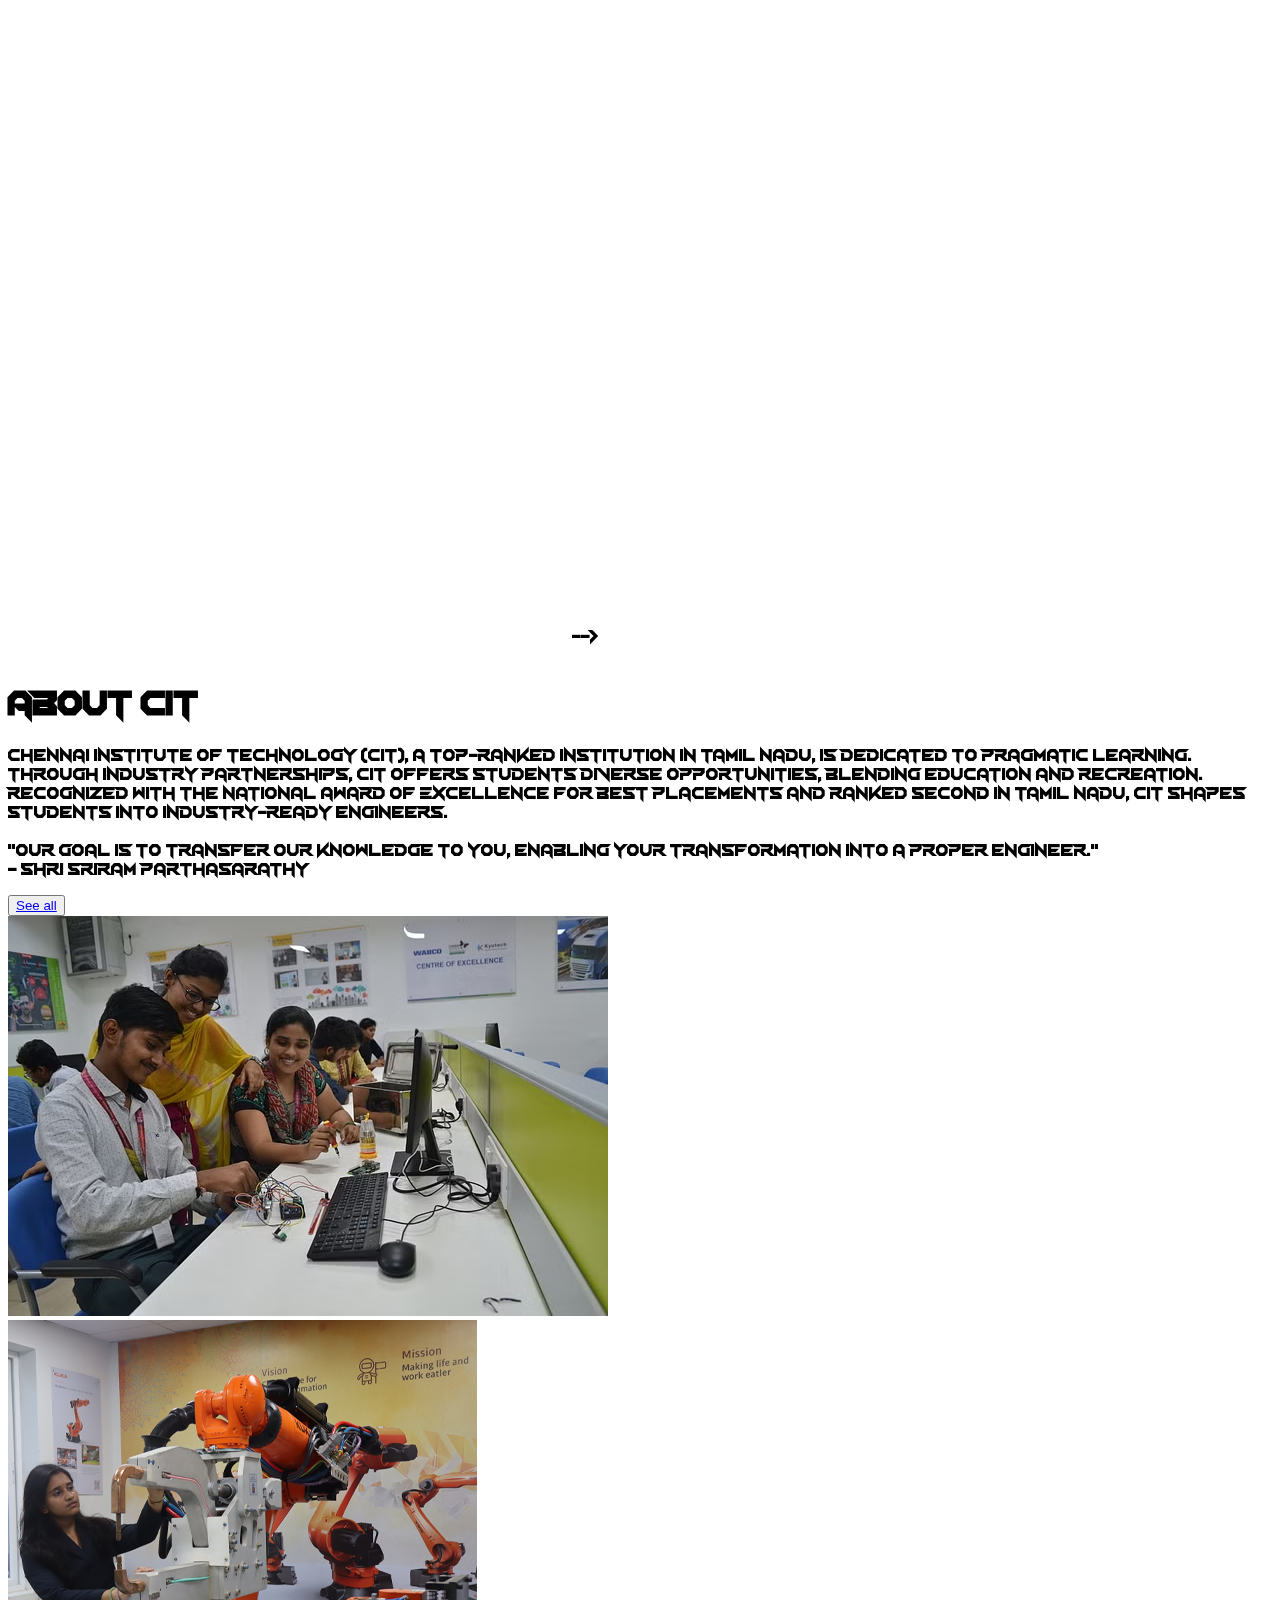
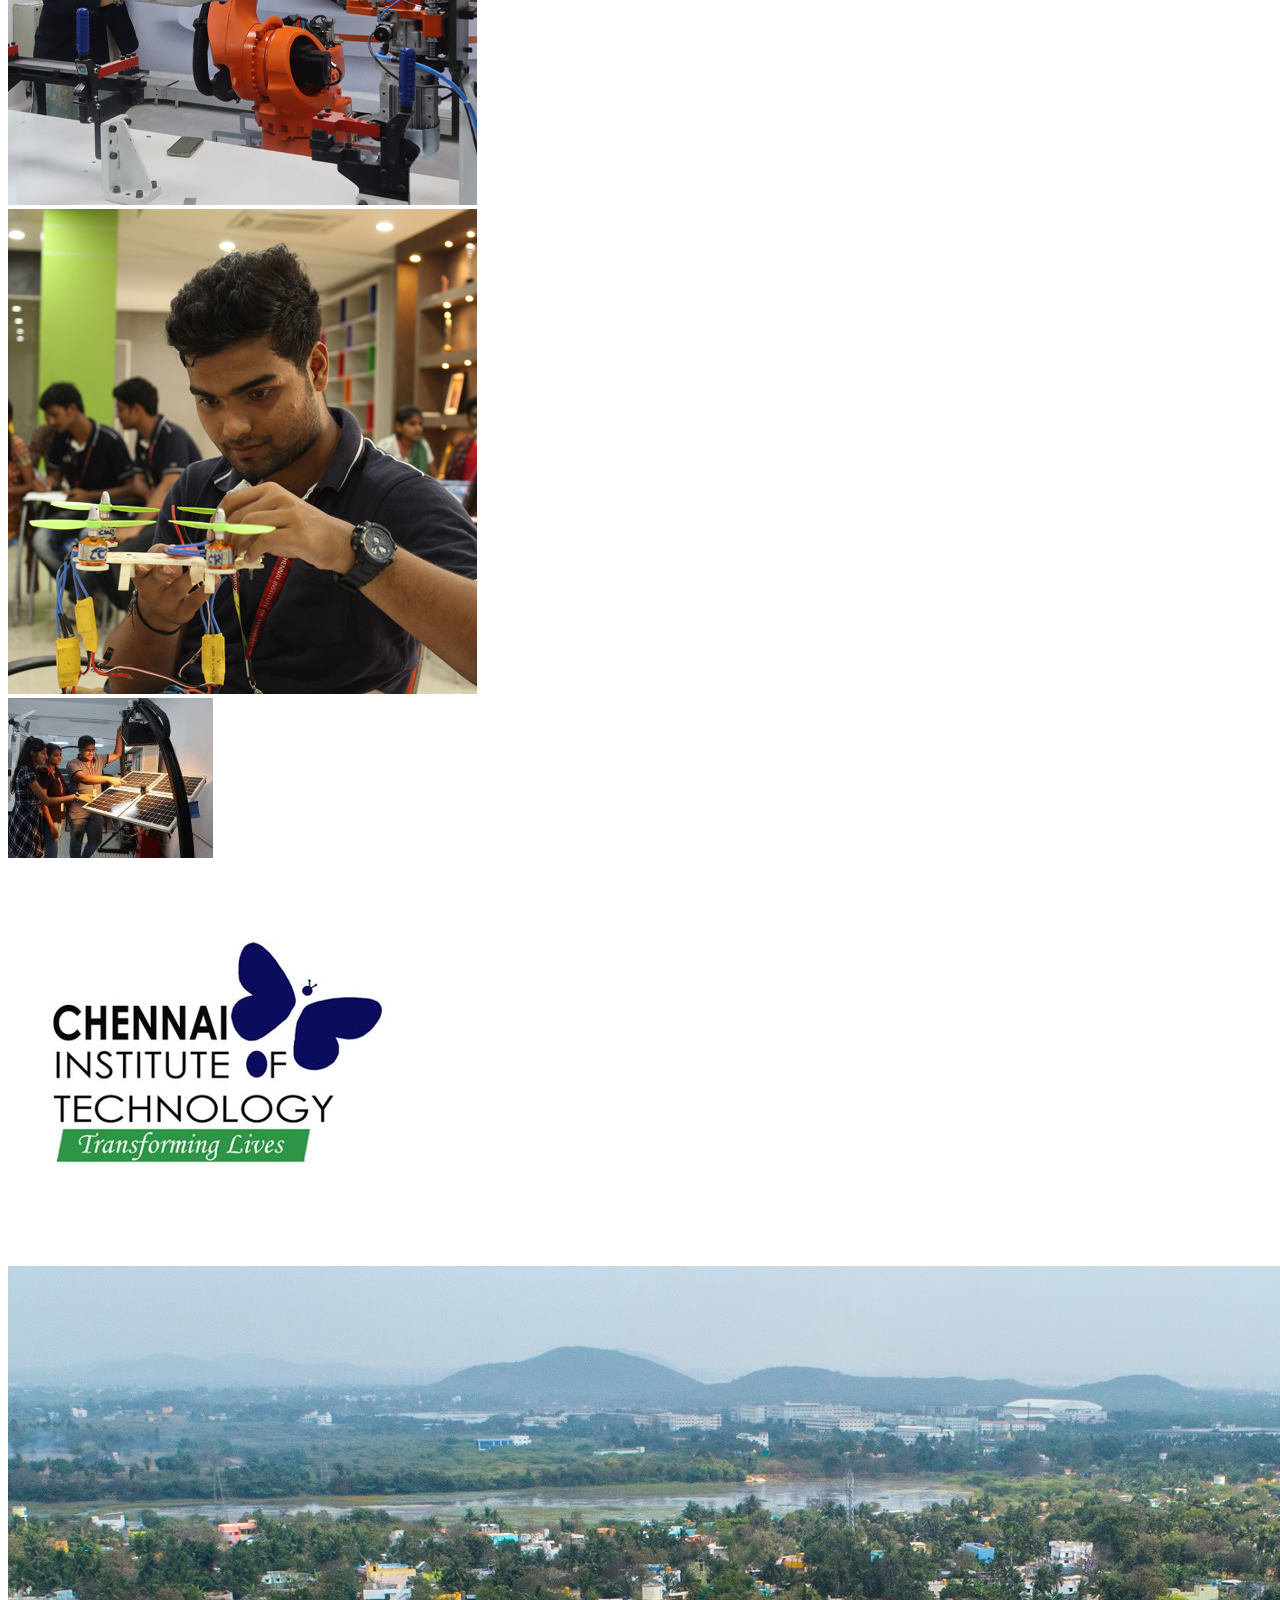
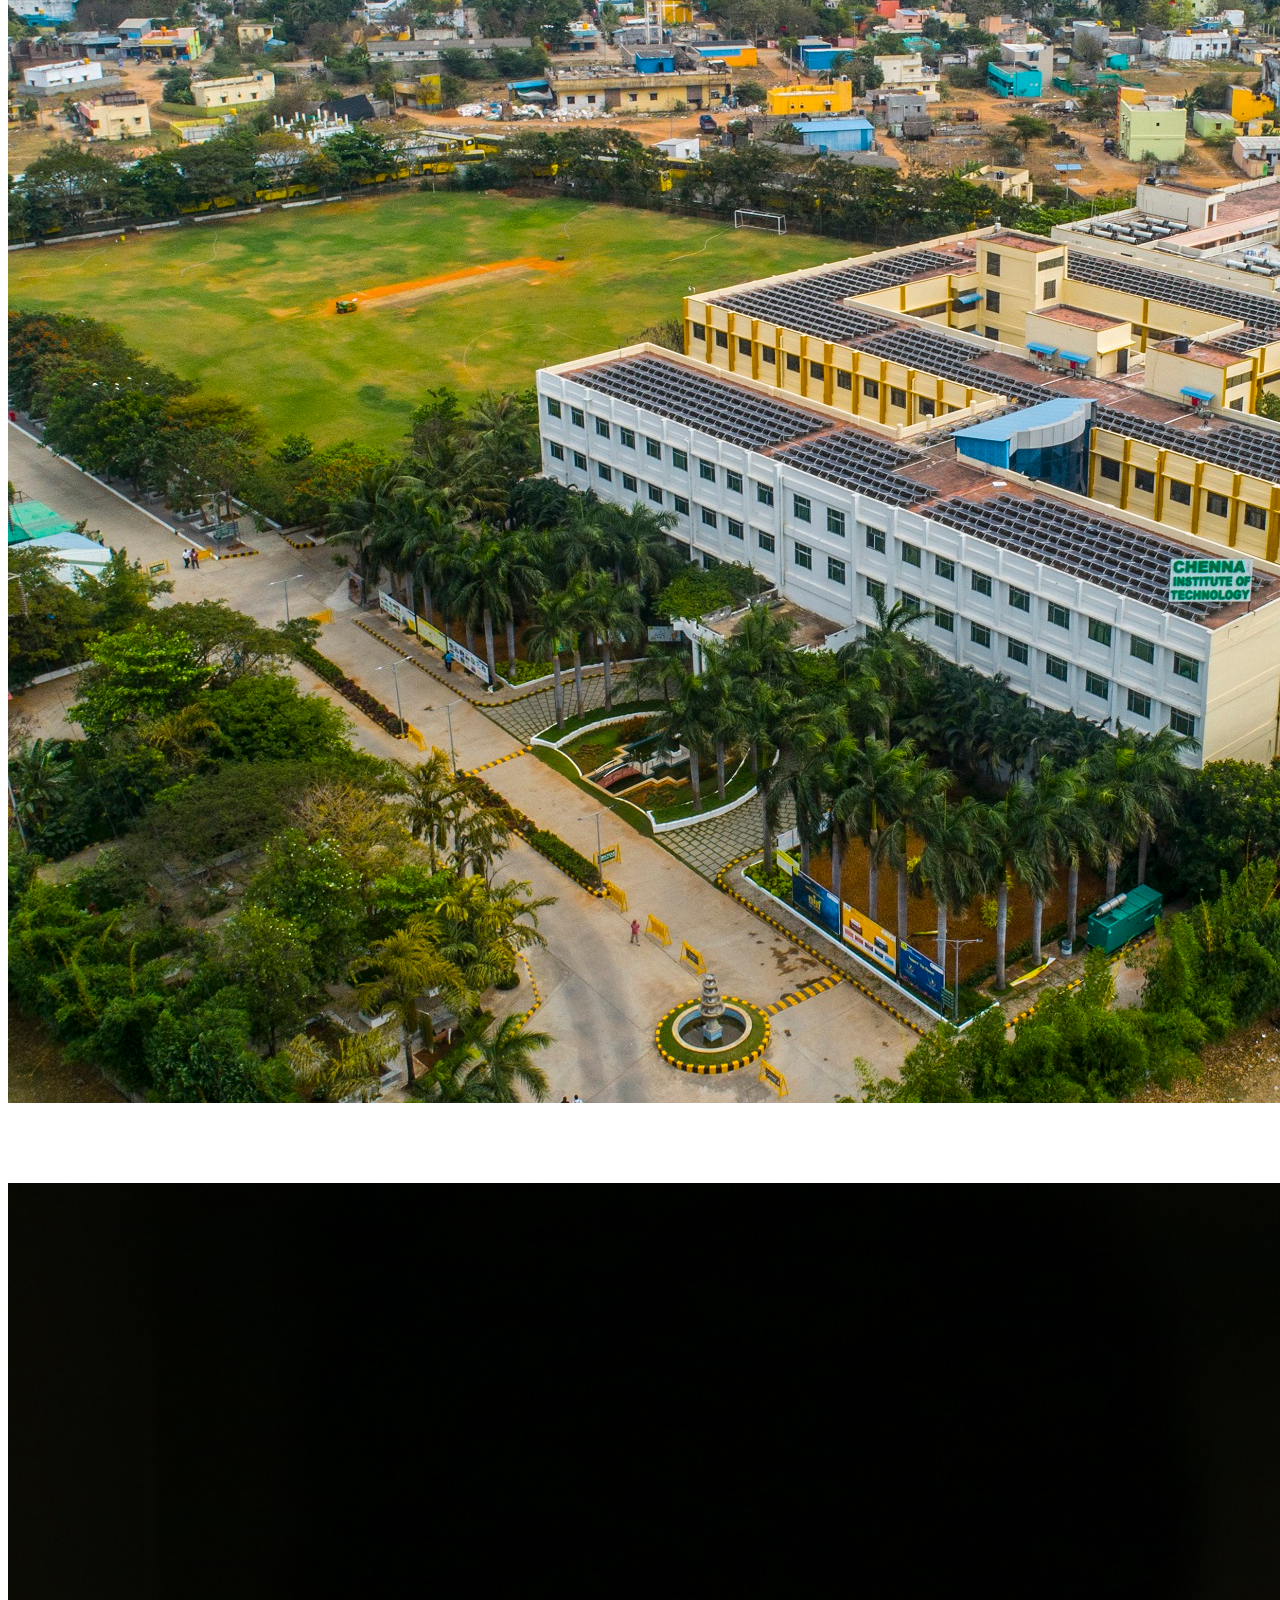
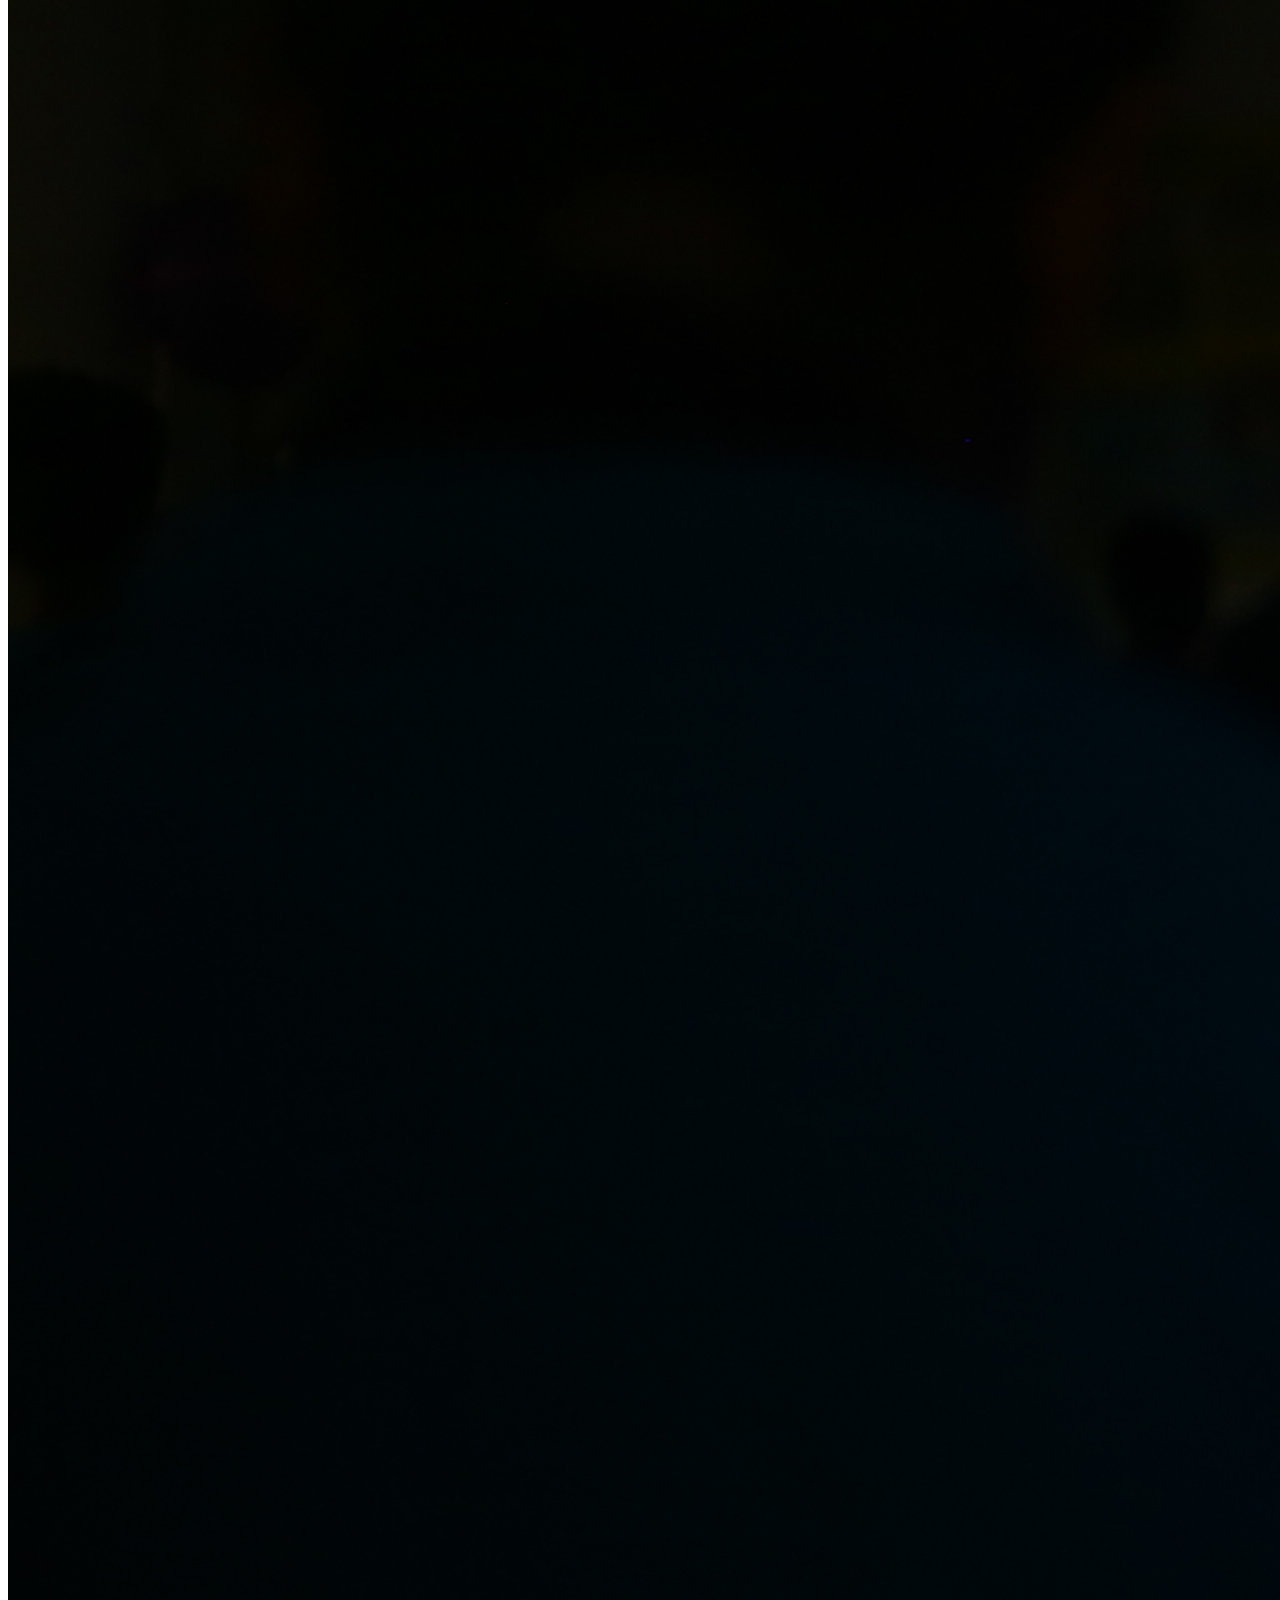
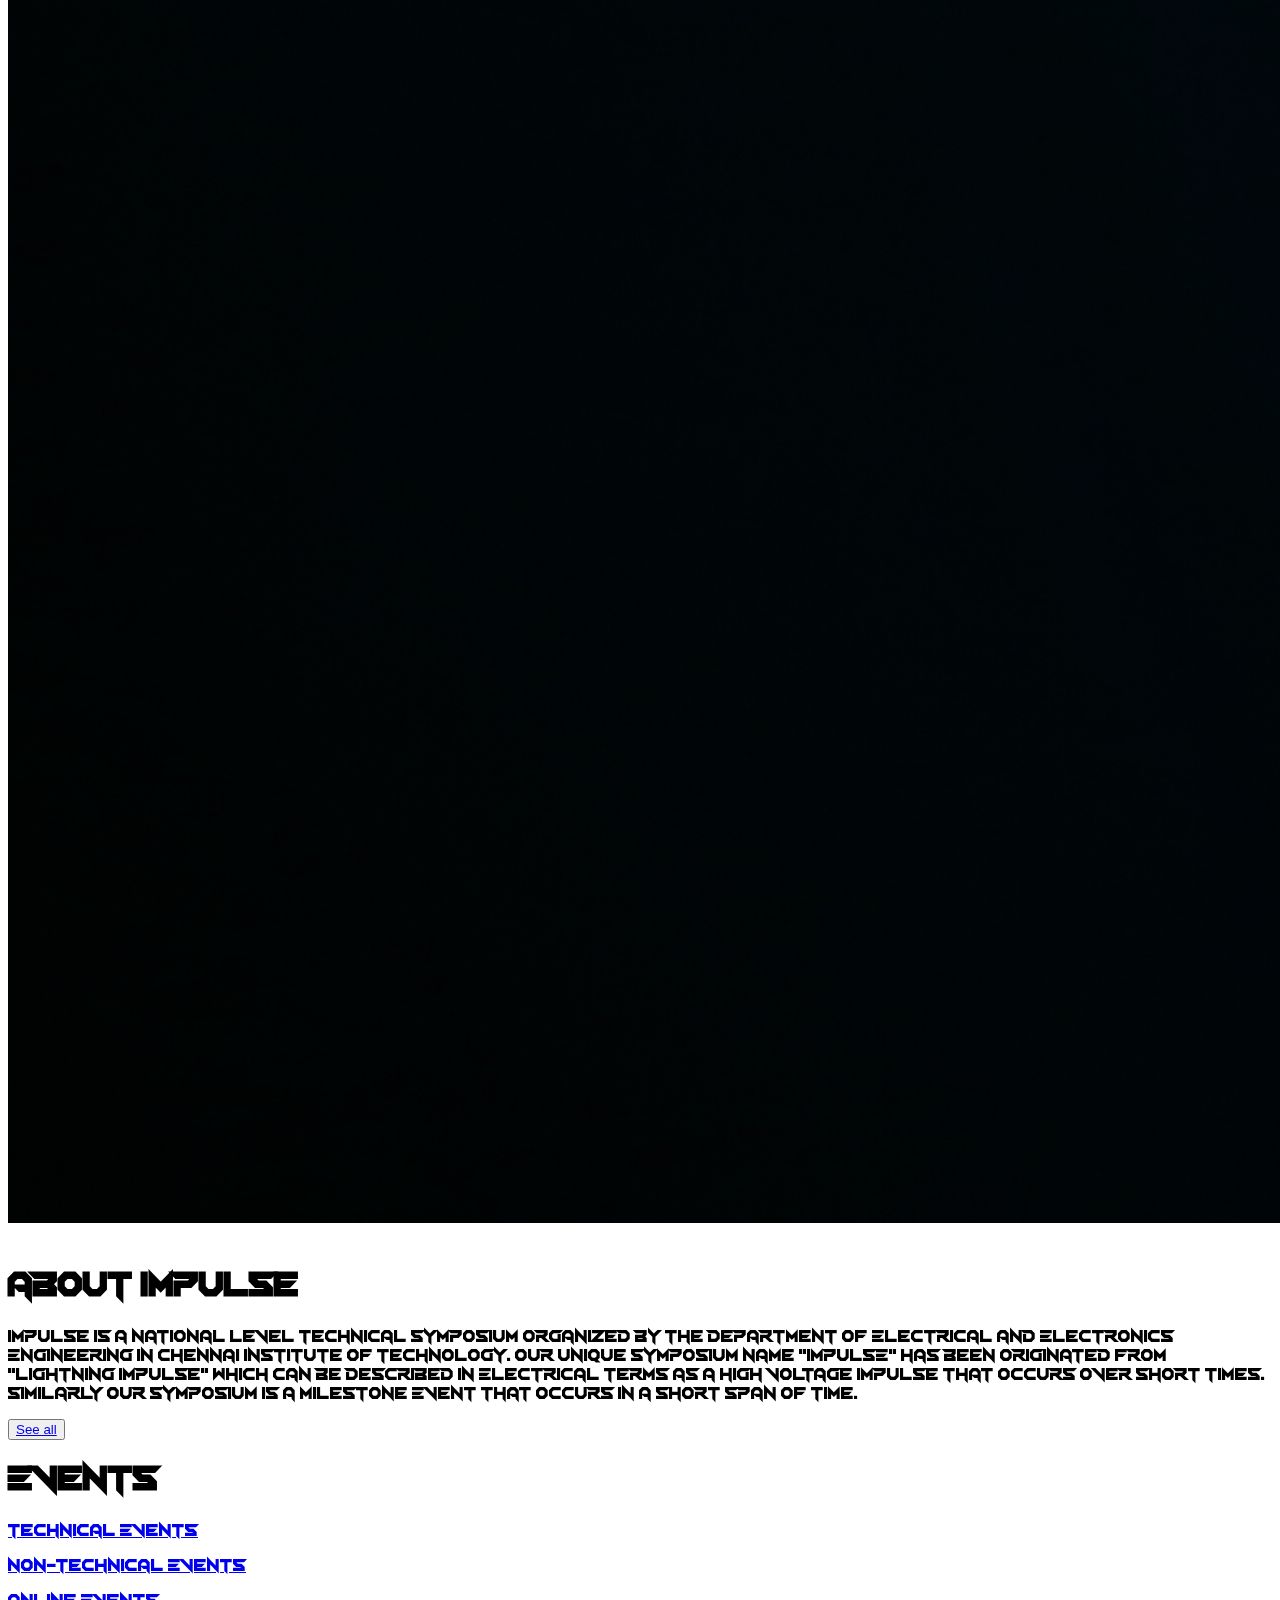
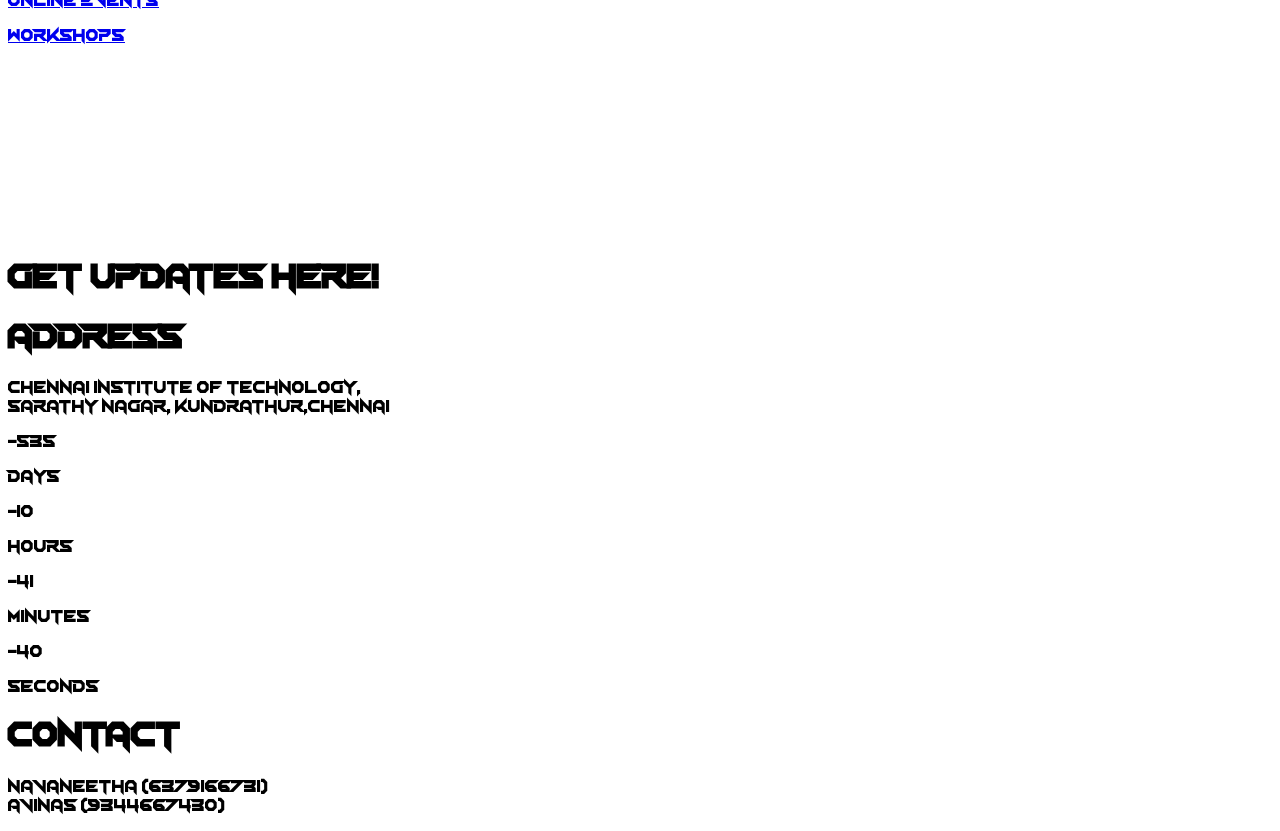
==== index.html @ bd970ba7 "first commit" ====
<!DOCTYPE html>
<html lang="en">
  <head>
    <meta charset="UTF-8" />
    <meta name="viewport" content="width=device-width, initial-scale=1.0" />
    <link rel="stylesheet" href="https://cdnjs.cloudflare.com/ajax/libs/remixicon/4.2.0/remixicon.css" integrity="sha512-OQDNdI5rpnZ0BRhhJc+btbbtnxaj+LdQFeh0V9/igiEPDiWE2fG+ZsXl0JEH+bjXKPJ3zcXqNyP4/F/NegVdZg==" crossorigin="anonymous" referrerpolicy="no-referrer" />
    <script src="https://cdn.tailwindcss.com"></script>
    <link rel="stylesheet" href="style.css" />
    <link rel="icon" type="image/x-icon" href="./assets/images/20210421_162847 (Traced).png">
    <title>Impulse 2k25</title>
    <script src="https://unpkg.com/scrollreveal@4.0.0/dist/scrollreveal.min.js"></script>
    <script>
      ScrollReveal({ reset: true });
  </script>

    
  </head>
  <body>

    <!-- preloader -->
    <div class="preloader bg-[url('./assets/images/3dgifmaker79181.gif')] h-[100vh] w-[100%] bg-black bg-no-repeat bg-center  fixed z-50" id="preloader"></div>
    <iframe class="hidden" width="560" height="315" src="https://www.youtube.com/embed/yJg-Y5byMMw?si=-k-E0_VPLsyICEgV" title="YouTube video player" frameborder="0" allow="accelerometer; autoplay; clipboard-write; encrypted-media; gyroscope; picture-in-picture; web-share" referrerpolicy="strict-origin-when-cross-origin" allowfullscreen></iframe>
    <iframe class="hidden" width="560" height="315" src="https://www.youtube.com/embed/yJg-Y5byMMw?si=-k-E0_VPLsyICEgV" title="YouTube video player" frameborder="0" allow="accelerometer; autoplay; clipboard-write; encrypted-media; gyroscope; picture-in-picture; web-share" referrerpolicy="strict-origin-when-cross-origin" allowfullscreen></iframe>
    <iframe class="hidden" width="560" height="315" src="https://www.youtube.com/embed/yJg-Y5byMMw?si=-k-E0_VPLsyICEgV" title="YouTube video player" frameborder="0" allow="accelerometer; autoplay; clipboard-write; encrypted-media; gyroscope; picture-in-picture; web-share" referrerpolicy="strict-origin-when-cross-origin" allowfullscreen></iframe> -->
   <!-- header
   <header class="w-[100vw] fixed top-0 z-20 bg-transparent backdrop-blur-sm  h-[60px] md:h-[75px] " id="header" >
    <div class="2xl:container">
        <div class="w-[90%] mx-auto h-[60px] grid grid-cols-1 lg:grid-cols-2">
            <div class="flex items-center justify-between ">
               <div class="flex items-center justify-between">
                <img src="./assets/images/Impulsenew.png" alt="" class="h-8 md:h-16">
               </div>

                <div class="lg:hidden">
                    <div class="text-white">
                        <i class="ri-menu-line text-[2em]" id="ham"></i>
                        <i class="ri-close-large-line hidden" id="cross"></i>
                    </div>
                </div>
            </div>




           


             <div class="lg:block hidden py-7">
                <nav class=" flex justify-end items-center lg:items-center lg:justify-end gap-6">
                   
                     <ul class="flex justify-between space-x-14 text-white ">
                        <li class="hover:border-2 border-white rounded-full p-2 -mt-2 py-1"><a href="./index.html">Home</a></li>
                        <li class="hover:border-2 border-white rounded-full p-2 -mt-2 py-1"><a href="./about.html">About</a></li>
                        <li class="hover:border-2 border-white rounded-full p-2 -mt-2 py-1"><a href="./events.html">Events</a></li>
                        <li class="hover:border-2 border-white rounded-full p-2 -mt-2 py-1"><a href="https://linktr.ee/Impulse_OG">Register</a></li>
                     </ul>
                    
                     
                  </nav>
             </div>
             
            
        </div>
    </div>

</header>

<section class="lg:hidden fixed right-0 top-12 w-[100vw] h-[100vh] hidden backdrop-blur-sm bg-opacity-30 bg-black z-50" id="content">
    <nav class="flex justify-start items-center">
        <div class="flex items-start justify-center">
         <ul class=" text-white h-[40vh] w-[100vw] flex flex-col gap-y-8 items-center pt-8">
            <li><a href="./index.html" id="home1">Home</a></li>
            <li><a href="./about.html" id="about1">About</a></li>
            <li><a href="./events.html" id="events1">Events</a></li>
            <li class="border-2 border-white rounded-full p-2 -mt-2 py-1" id="register1"><a href="">Register</a></li>
         </ul>
        </div>
         
      </nav>
</section>
    
    <!-- Hero Section -->
    <section class="">
      <img src="./assets/images/flow (1).gif" alt="" class="h-screen w-[100vw] hidden md:block" />
      <img src="./assets/images/flow (1) mobile.gif" alt="" class="h-screen md:hidden">
    </section>
    <!-- About Us Section -->
    <div class=" bg-gradient-to-b from-[#040405] from-9% to-[#270944] to-49%">
        <section class=" font-['Kameron'] aboutus ">
            <div class="2xl:container md:py-10 lg:py-32 flip-in-hor-bottom">
              <div class="w-[90%] mx-auto grid grid-cols-1 lg:grid-cols-2 gap-5 ">
                <div class="font-['Kameron'] mt-10 text-white ">
                  <h1 class="font-['Kameron'] font-bold text-3xl">About CIT</h1>
                  <p class="text-xl mt-2">
                    Chennai Institute of Technology (CIT), a top-ranked institution in
                    Tamil Nadu, is dedicated to pragmatic learning. Through industry
                    partnerships, CIT offers students diverse opportunities, blending
                    education and recreation. Recognized with the National Award of
                    Excellence for Best Placements and ranked second in Tamil Nadu,
                    CIT shapes students into industry-ready engineers. <br /> <br><span
                      class="font-semibold"
                      >"Our goal is to transfer our knowledge to you, enabling your
                      transformation into a proper engineer."</span
                    >
                    <br />- Shri Sriram Parthasarathy
                  </p>
                  <button><a href="./about.html">See all</a></button>
                </div>
                <div class="grid grid-cols-12 grid-rows-12 gap-1 h-[50vh] md:h-[80vh] lg:h-[70vh]">
                  <div class="col-span-4 row-span-12 bg-red-50"><img src="./assets/images/cit4.avif" alt="" class="h-[100%]"></div>
                  <div class="col-span-8 row-span-4 bg-red-50"><img src="./assets/images/cit6.jpg" alt="" class="h-[100%] w-[100%]"></div>
                  <div class="col-span-2 row-span-4 bg-red-50"><img src="./assets/images/cit 5.jpg" alt="" class="h-[100%]"></div>
                  <div class="col-span-2 row-span-4 bg-red-50"><img src="./assets/images/cit3.jpg" alt="" class="h-[100%]"></div>
                  <div class="col-span-4 row-span-8 bg-red-50"><img src="./assets/images/cit2.jpg" alt="" class="h-[100%]"></div>
                  <div class="col-span-4 row-span-4 bg-red-50"><img src="./assets/images/cit1.jpg" alt="" class="h-[100%]"></div>
                </div>
              </div>
            </div>
          </section>
          <!-- About impulse section -->
          <section class=" font-['Kameron'] ">
            <div class="2xl:container md:py-10 lg:py-32">
              <div class="w-[90%] mx-auto grid grid-cols-1 lg:grid-cols-2 space-x-8 ">
                
                <div class="order-2 grid grid-cols-12 grid-rows-12 gap-1 h-[50vh] md:h-[80vh] lg:h-[70vh] lg:order-1">
                  <div class="col-span-4 row-span-12 bg-red-50"><img src="./assets/images/449B9128.JPG" alt="" class="h-[100%]"></div>
                  <div class="col-span-8 row-span-4 bg-red-50"><img src="./assets/images/449B9255.JPG" alt="" class="h-[100%] w-[100%]"></div>
                  <div class="col-span-2 row-span-4 bg-red-50"><img src="./assets/images/449B9304.JPG" alt="" class="h-[100%]"></div>
                  <div class="col-span-2 row-span-4 bg-red-50"><img src="./assets/images/449B9352.JPG" alt="" class="h-[100%]"></div>
                  <div class="col-span-4 row-span-8 bg-red-50"><img src="./assets/images/449B9132.JPG" alt="" class="h-[100%]"></div>
                  <div class="col-span-4 row-span-4 bg-red-50"><img src="./assets/images/449B9633.JPG" alt="" class="h-[100%]"></div>
                </div>
                <div class="font-['Kameron'] mt-10 text-white  pr-3 order-1 lg:order-2">
                    <h1 class="font-['Kameron'] font-bold text-3xl">About Impulse</h1>
                    <p class="text-xl mt-2">
                      Impulse is a National Level Technical Symposium organized by the Department of Electrical and Electronics Engineering in Chennai Institute of Technology. Our Unique Symposium Name <SPan class="font-semibold">"IMPULSE"</SPan> has been originated from <SPAn class="font-semibold">"Lightning Impulse"</SPAn> which can be described in Electrical terms as a High voltage impulse that occurs over short times. Similarly our Symposium is a Milestone Event that occurs in a short span of time.
                    </p>
                    <button><a href="./about.html">See all</a></button>
                  </div>
              </div>
            </div>
          </section>
          <!-- Events -->
          <section class=" text-white pt-10 pb-20">
            <div class="2xl:container font-['Kameron']">
                <div class="w-[90%] mx-auto mb-10">
                    <h1 class="text-4xl font-bold  underline ">Events</h1>
                </div>
                <div class="w-[95%] mx-auto grid grid-cols-1 md:grid-cols-2 lg:grid-cols-4 gap-5 ">
                    <a href="./events.html"><div class="text-center  h-[500px] bg-center bg-[url('./assets/images/TechnicalEvents.png')] bg-cover bg-no-repeat flex justify-center items-end rounded-xl border-white border-2 border-opacity-50 drop-shadow-lg">
                      <p class="font-bold text-xl tracking-[2px] mb-2">Technical Events</p>
                  </div></a>
                    <a href="./events.html">
                      <div class="text-center h-[500px]  bg-center bg-[url('./assets/images/NonTech4.png')] bg-cover bg-no-repeat  flex justify-center items-end rounded-xl border-white border-2 border-opacity-50 drop-shadow-lg">
                        <p class="font-bold text-xl tracking-[2px] mb-2">Non-Technical Events</p>
                    </div>
                    </a>
                   <a href="./events.html">
                    <div class="text-center h-[500px] bg-center bg-[url('./assets/images/OnlineEvents.png')] bg-cover bg-no-repeat  flex justify-center items-end rounded-xl border-white border-2 border-opacity-50 drop-shadow-lg">
                      <p class="font-bold text-xl tracking-[2px] mb-2">Online Events</p>
                  </div>
                   </a>
                    <a href="./events.html">
                      <div class="text-center h-[500px] bg-center bg-[url('./assets/images/Workshops.png')] bg-cover bg-no-repeat  flex justify-center items-end rounded-xl border-white border-2 border-opacity-50 drop-shadow-lg">
                        <p class="font-bold text-xl tracking-[2px] mb-2">Workshops</p>
                    </div>
                    </a>
                </div>
            </div>
          </section>
          <!-- Footer Section -->
          <section class="font-['Kameron'] pt-16 pb-16 ">
            <div class="2xl:container h-[]">
                <div class="w-[98%] mx-auto grid grid-cols-1 lg:grid-cols-10 justify-center items-center gap-x-3">
                    <div class="col-span-2 flex justify-center ml-20 lg:ml-0"><img src="./assets/images/Impulse Footer.png" alt="" class="h-[100%]"> </div>
                    <div class="col-span-8 text-center md:text-left">
                        <h1 class="text-4xl font-semibold text-white mb-5 mt-5 lg:mt-0">Get Updates Here!</h1>
                        <div class="md:grid lg:grid-cols-12 gap-y-3 flex flex-col justify-center items-center">
                        <div class=" col-span-3 bg-white bg-opacity-10 border-white border-2 border-opacity-40 rounded-lg min-h-[120px] p-3 text-white">
                            <h1>Address</h1>
                            <p>Chennai Institute of Technology, <br>
                                Sarathy Nagar, Kundrathur,Chennai
                            </p>
                        </div>
                        <div class="  lg:order-2 w-[100%] col-span-6 flex justify-center items-center gap-4 lg:gap-4 text-white">
                            <div>
                                <p class="text-2xl lg:text-4xl" id="days">00</p>
                                <span class="text-lg lg:text-2xl font-semibold">Days</span>
                            </div>
                            <div>
                                <p class="text-2xl lg:text-4xl"  id="hours">00</p>
                                <span class="text-lg lg:text-2xl font-semibold">Hours</span>
                            </div>
                            <div>
                                <p class="text-2xl lg:text-4xl"  id="minutes">00</p>
                                <span class="text-lg lg:text-2xl font-semibold">Minutes</span>
                            </div>
                            <div>
                                <p class="text-2xl lg:text-4xl"  id="seconds">00</p>
                                <span class="text-lg lg:text-2xl font-semibold">Seconds</span>
                            </div>
                        </div>
                        <div class="  lg:order-3 col-span-3 bg-white bg-opacity-10 border-white border-opacity-40 border-2 rounded-lg min-h-[120px] p-3 text-white">
                            <h1>Contact</h1>
                            <p>Navaneetha (6379166731) <br>Avinas (9344667430)</p>
                        </div>
    
                        </div>
                        
                    </div>
                </div>
            </div>
           </section>
    </div>

    <script src="./script.js"></script>
    

    
  </body>
</html>
---- style.css ----
@import url('https://fonts.googleapis.com/css2?family=Kameron:wght@400..700&family=Urbanist:ital,wght@0,100..900;1,100..900&family=Varela+Round&display=swap');
@font-face {
    font-family: vermin;
    src: url(./assets/fonts/VerminVerile-wXyw.ttf);
}
body{
    font-family: vermin, sans-serif;
}


.flip-in-hor-bottom {
	-webkit-animation: flip-in-hor-bottom 0.5s cubic-bezier(0.250, 0.460, 0.450, 0.940) both;
	        animation: flip-in-hor-bottom 0.5s cubic-bezier(0.250, 0.460, 0.450, 0.940) both;
}
/* ----------------------------------------------
 * Generated by Animista on 2024-8-7 21:0:28
 * Licensed under FreeBSD License.
 * See http://animista.net/license for more info. 
 * w: http://animista.net, t: @cssanimista
 * ---------------------------------------------- */

/**
 * ----------------------------------------
 * animation flip-in-hor-bottom
 * ----------------------------------------
 */
 @-webkit-keyframes flip-in-hor-bottom {
    0% {
      -webkit-transform: rotateX(80deg);
              transform: rotateX(80deg);
      opacity: 0;
    }
    100% {
      -webkit-transform: rotateX(0);
              transform: rotateX(0);
      opacity: 1;
    }
  }
  @keyframes flip-in-hor-bottom {
    0% {
      -webkit-transform: rotateX(80deg);
              transform: rotateX(80deg);
      opacity: 0;
    }
    100% {
      -webkit-transform: rotateX(0);
              transform: rotateX(0);
      opacity: 1;
    }
  }
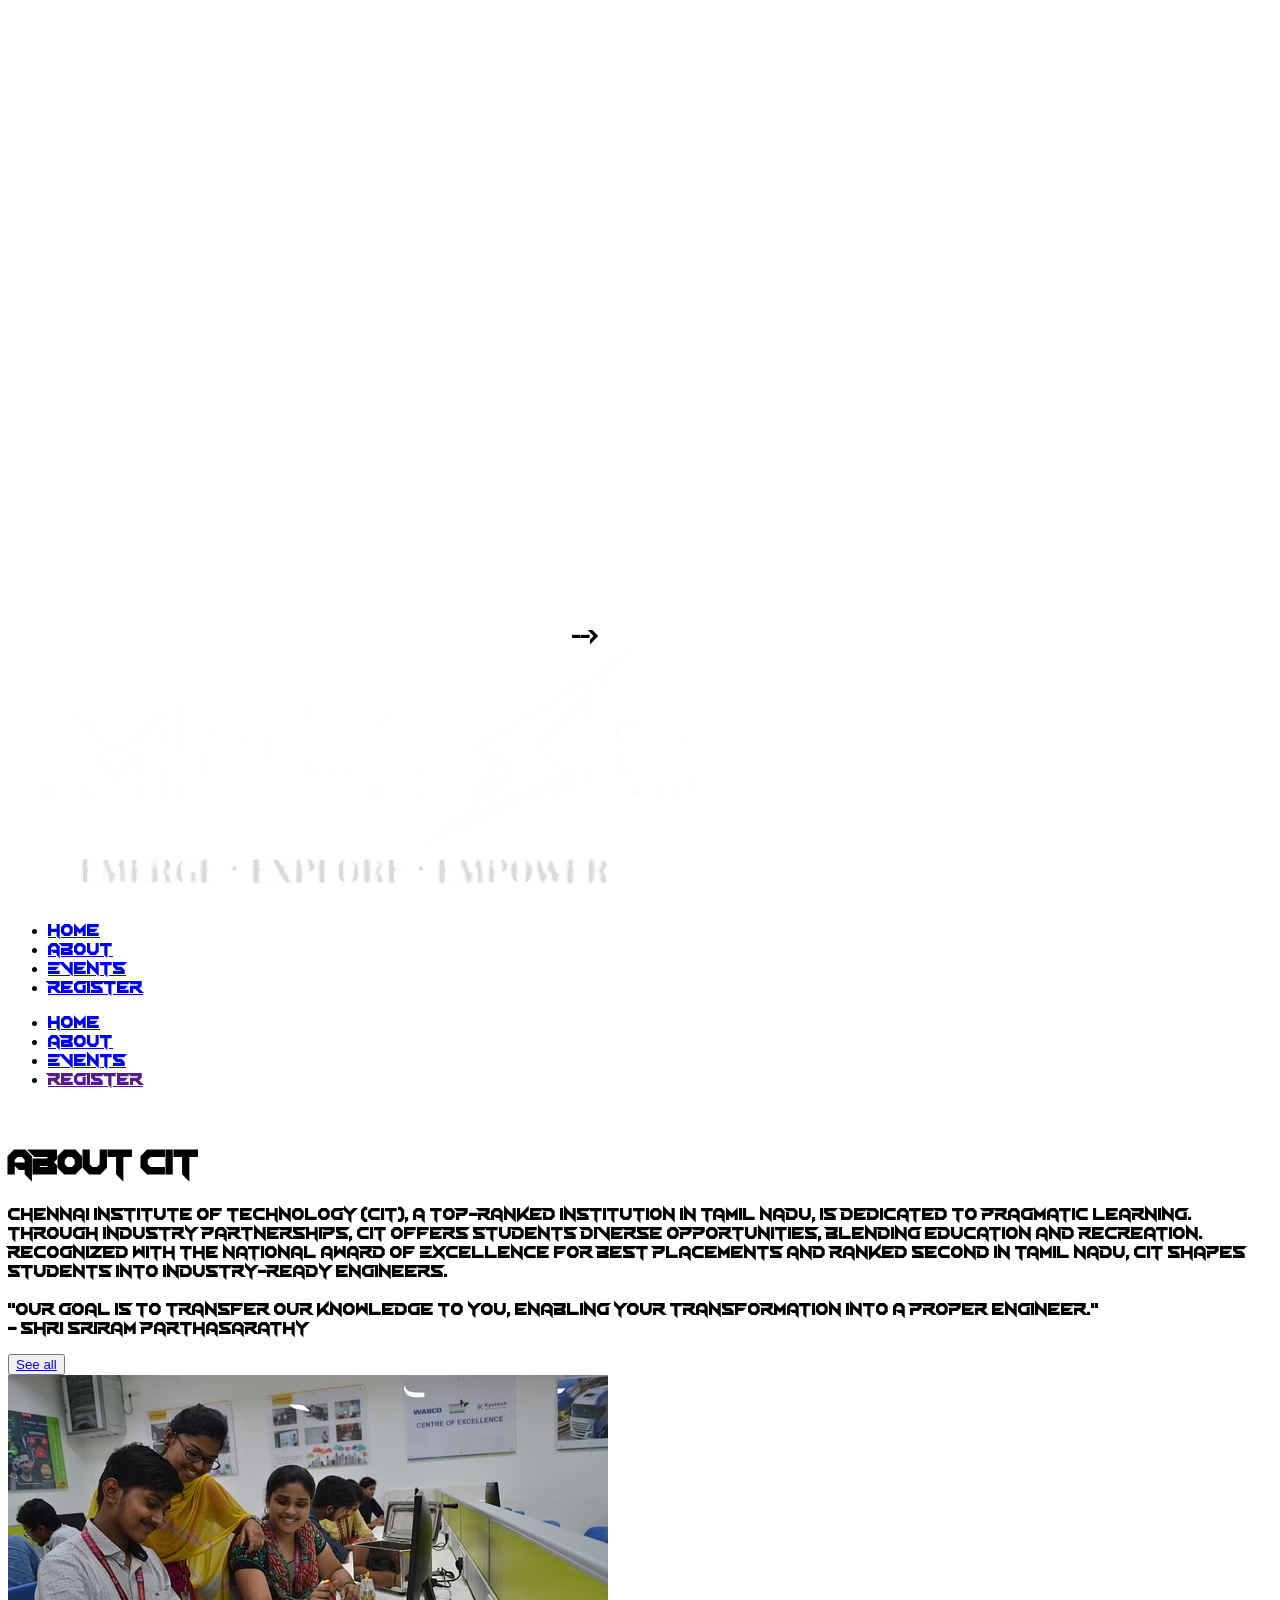
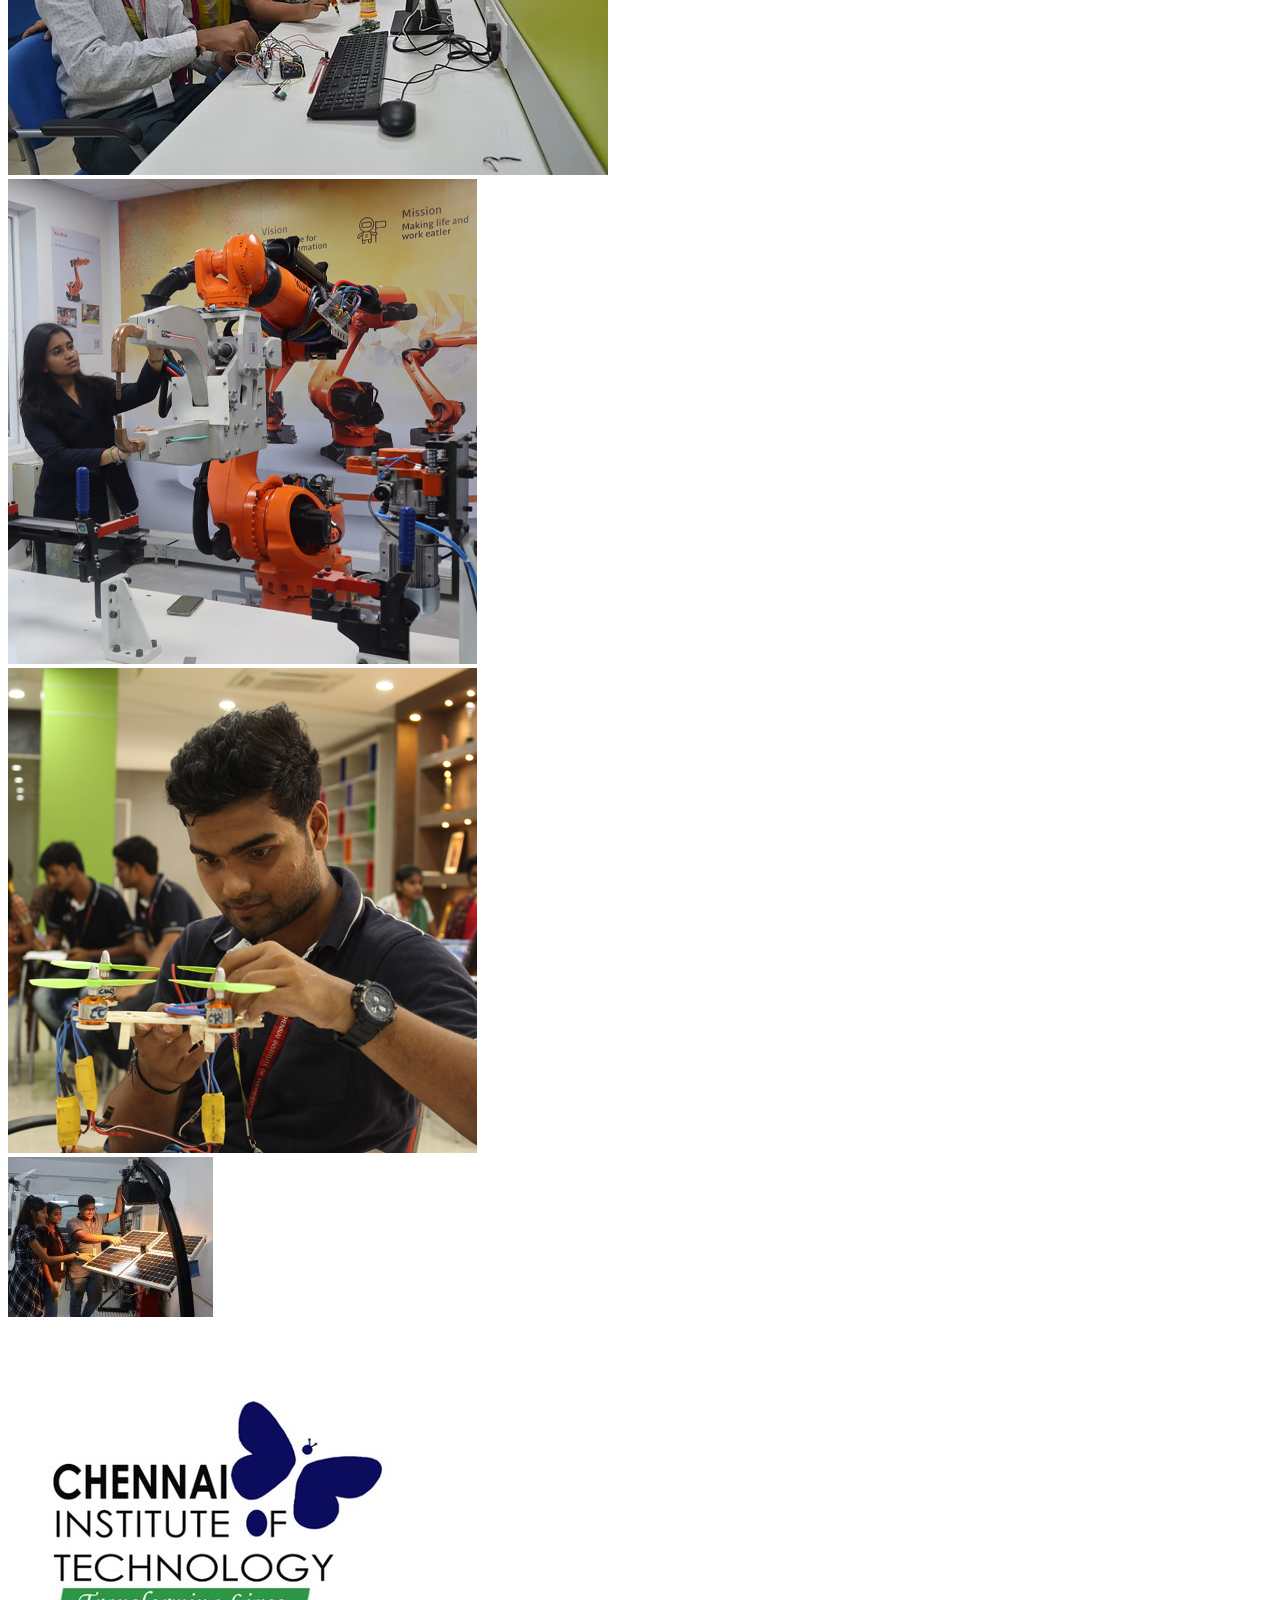
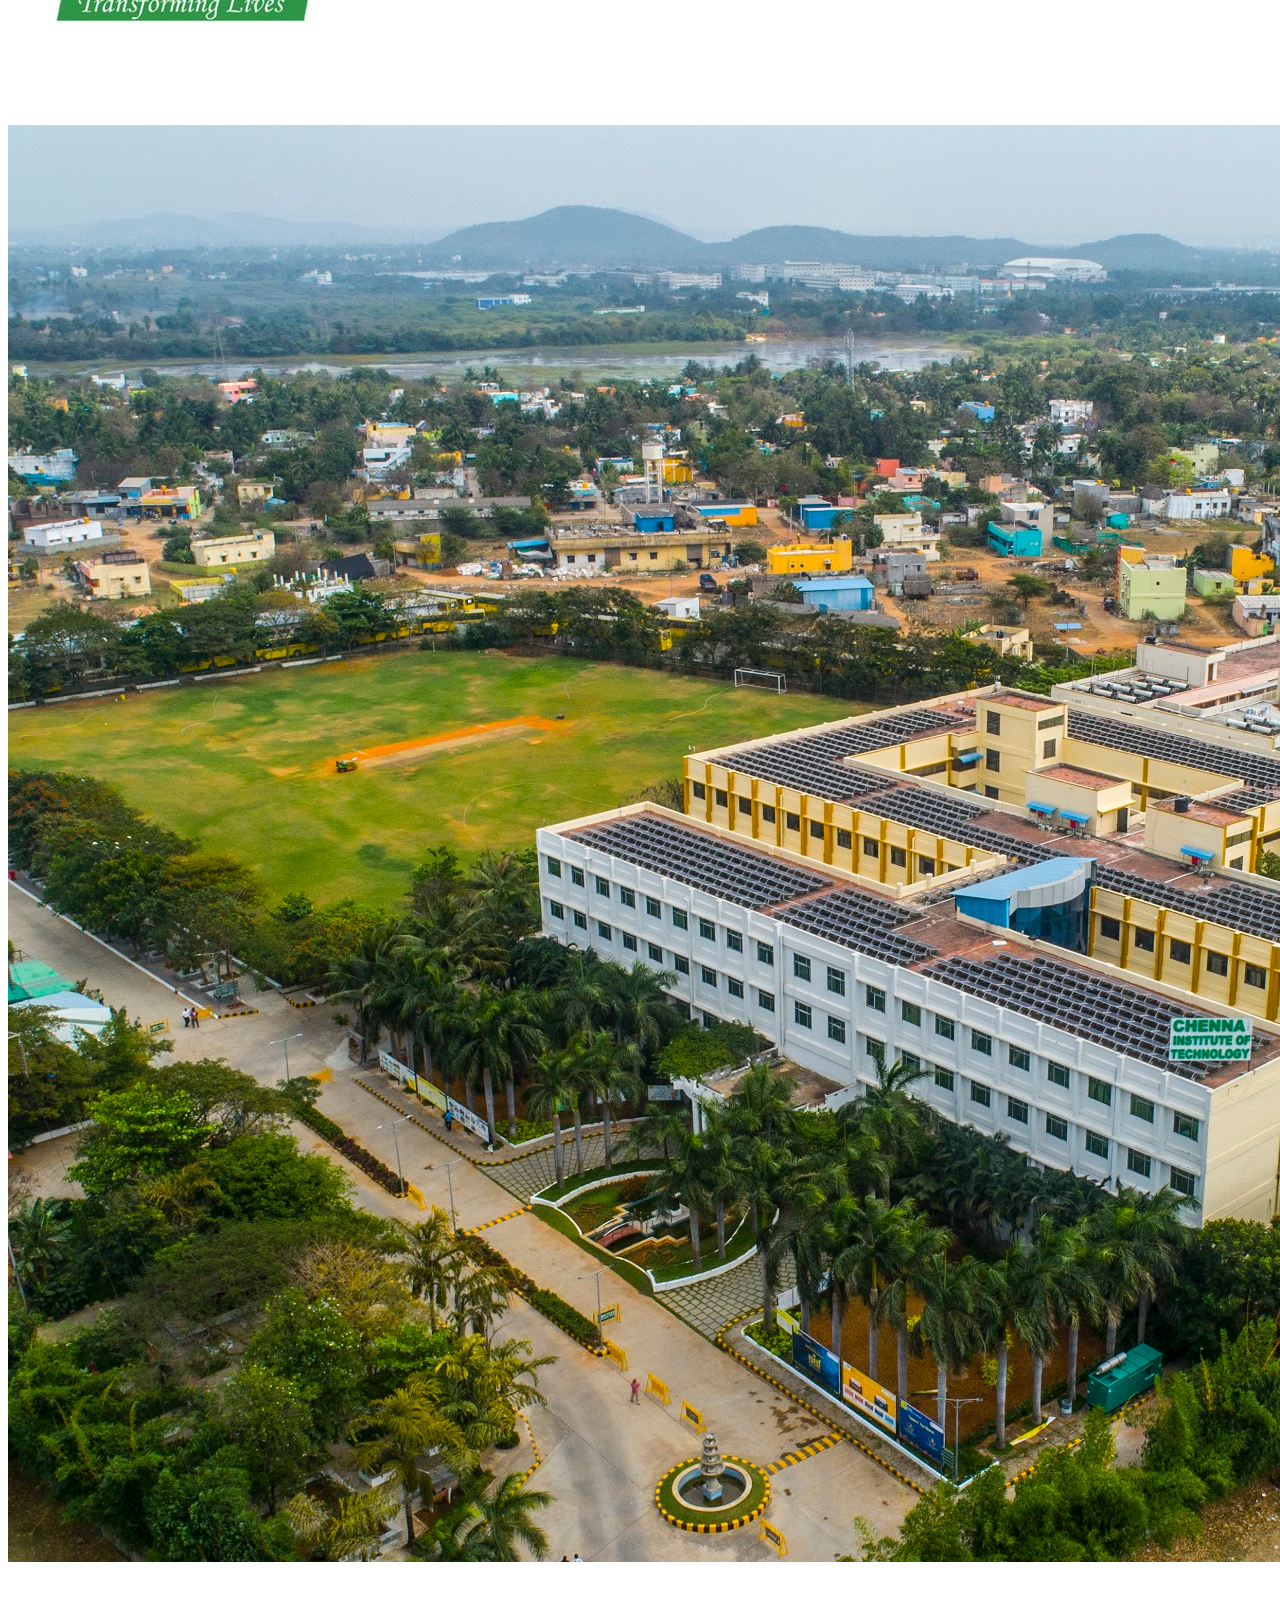
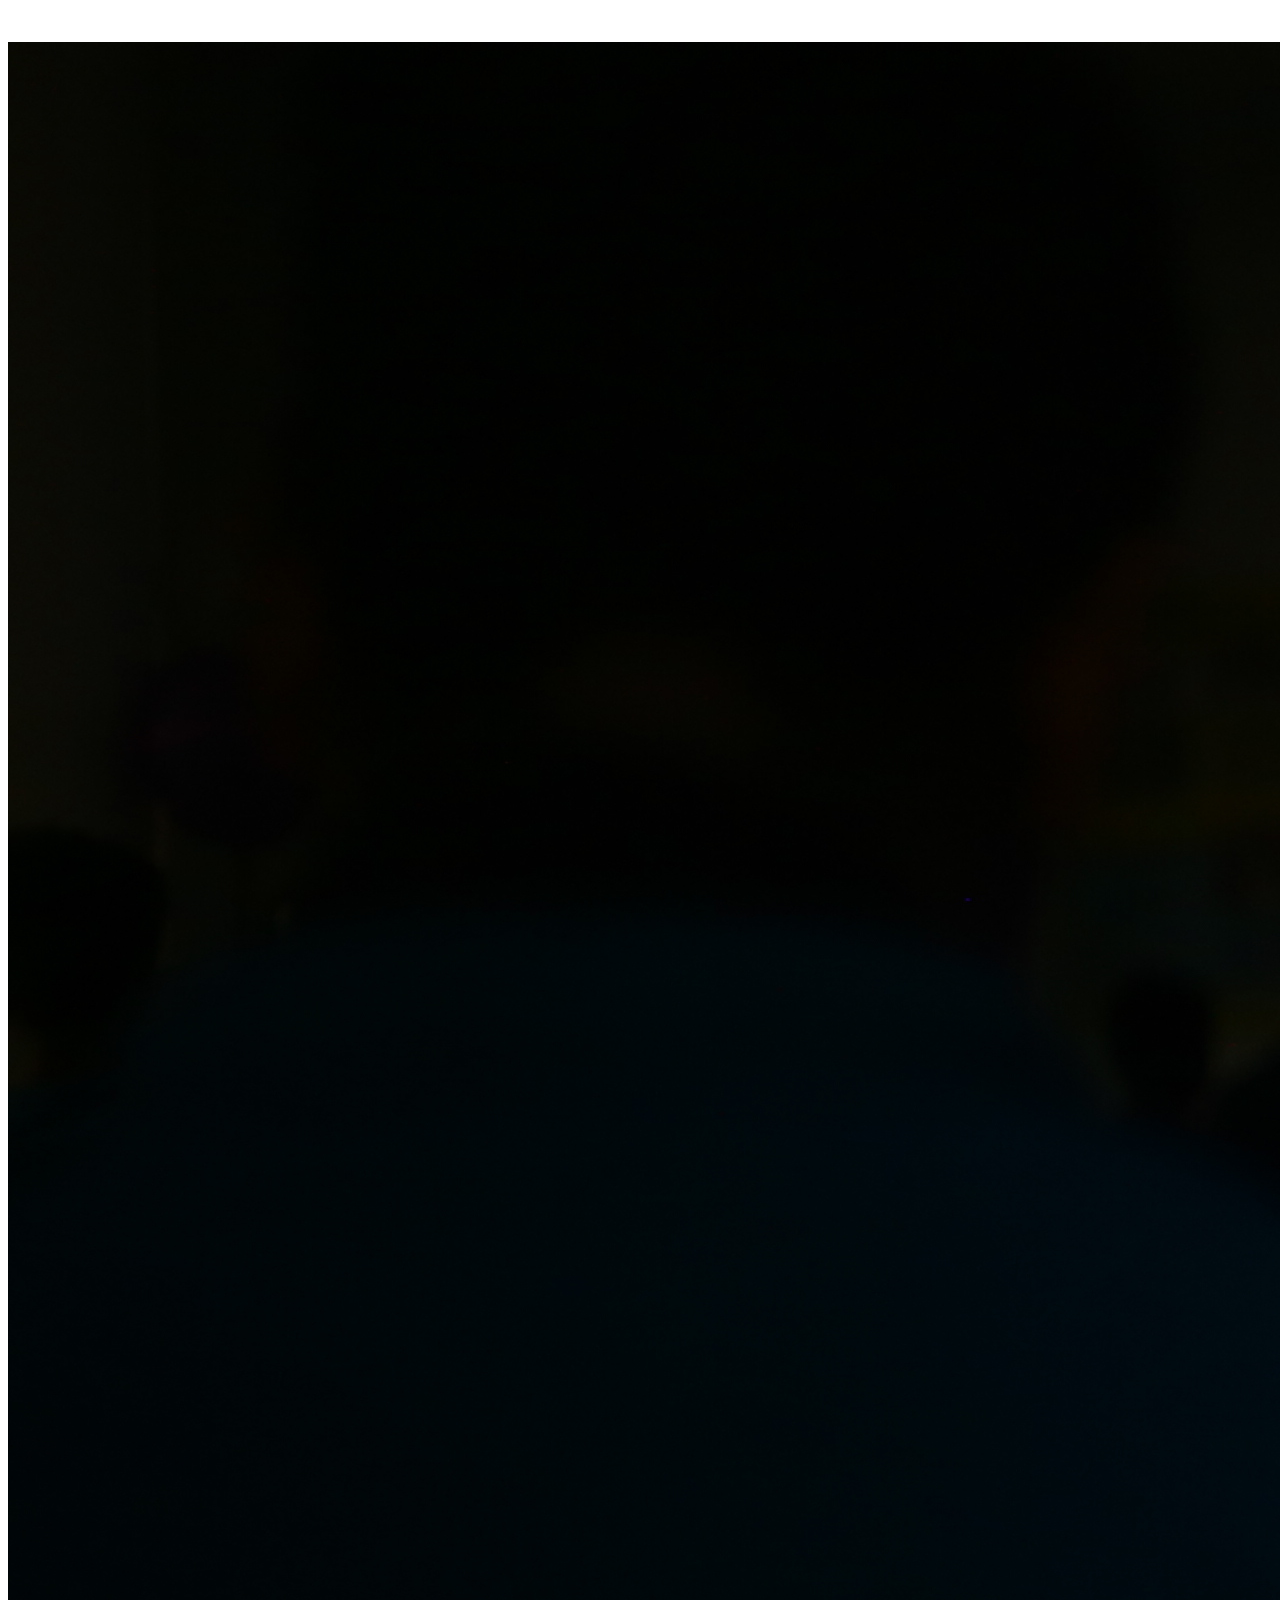
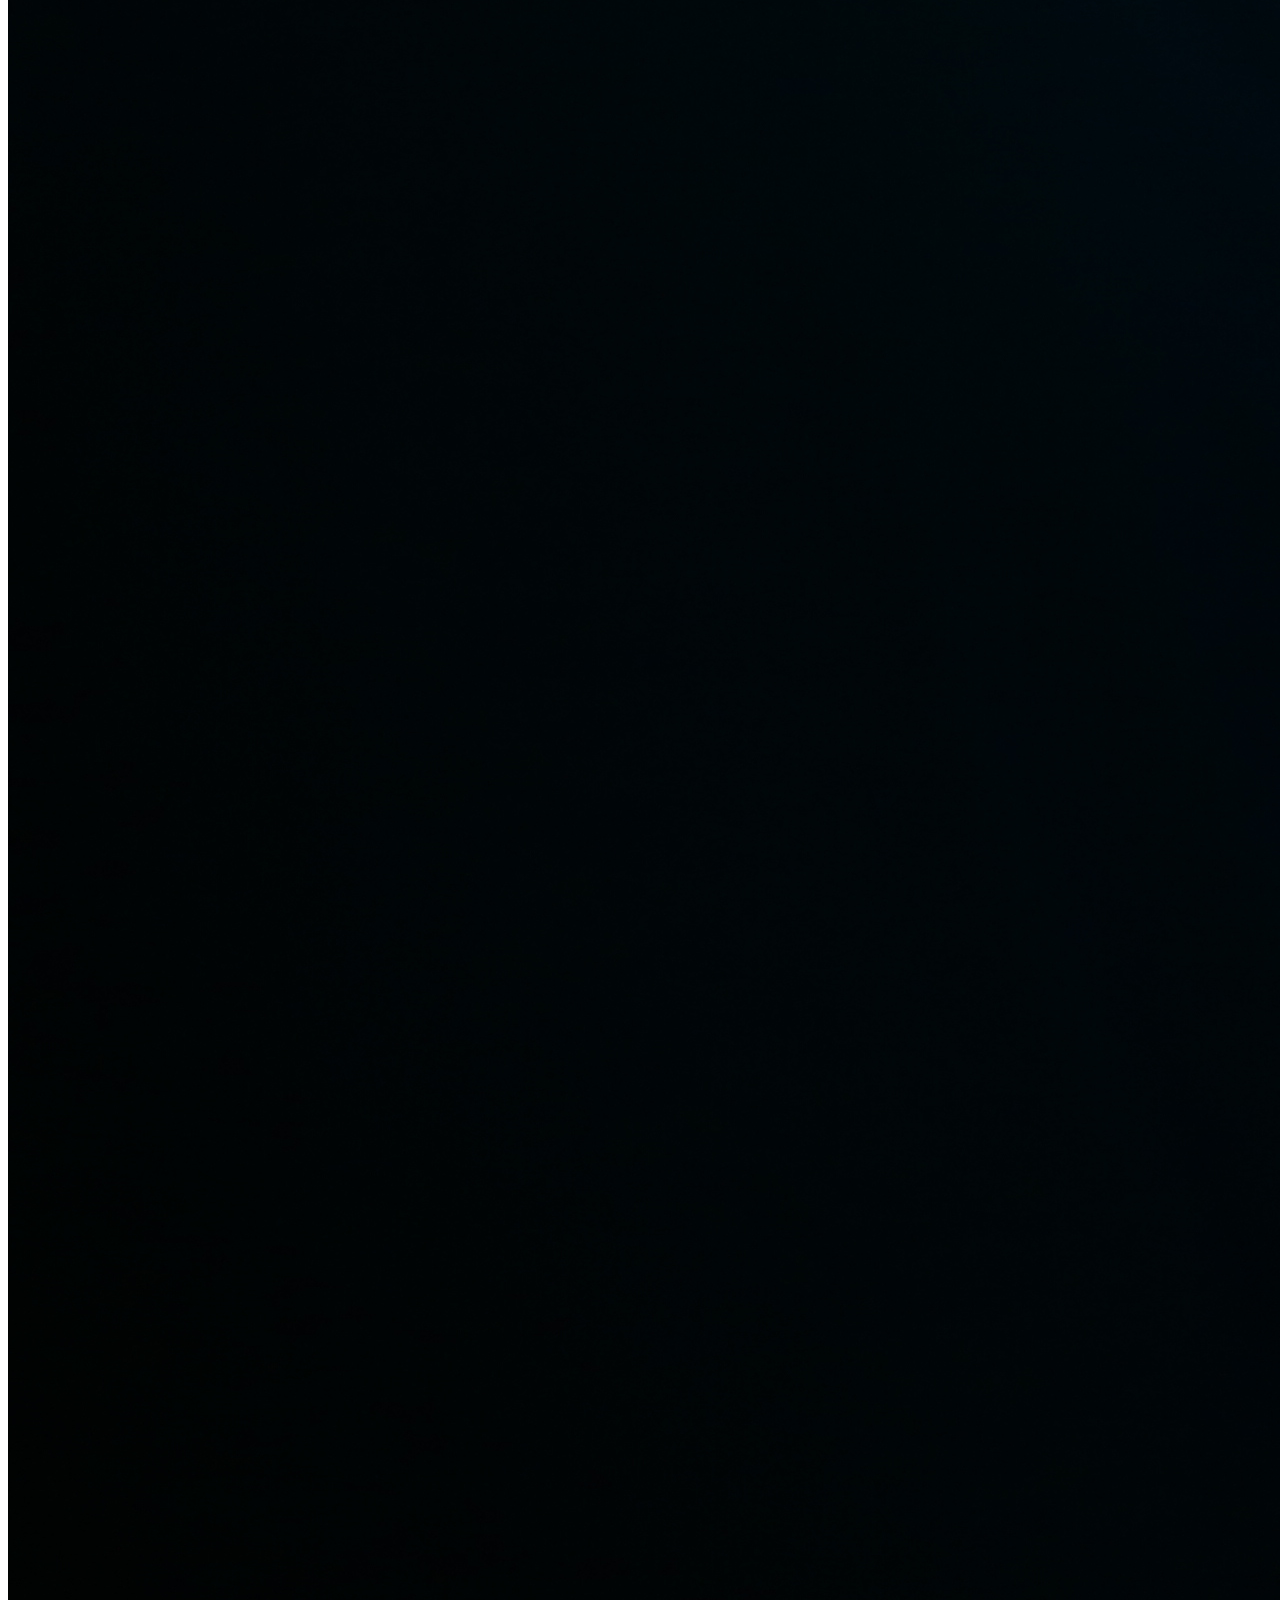
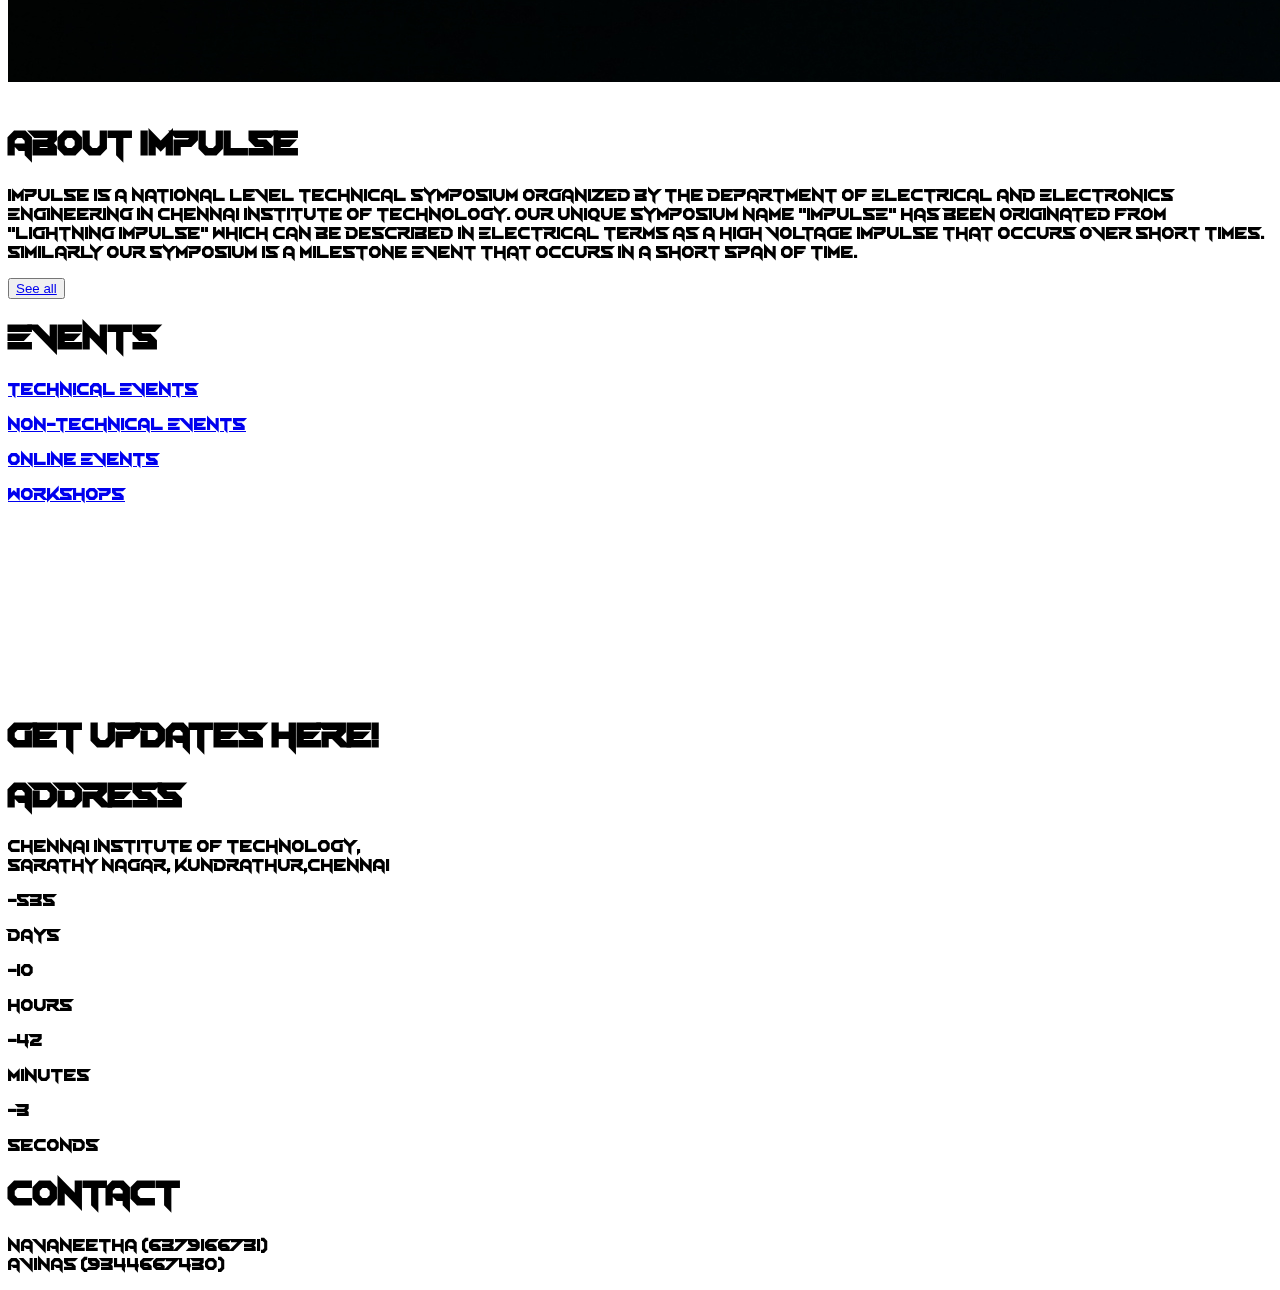
==== commit 2122b925: "first" ====
--- a/index.html
+++ b/index.html
@@ -22,8 +22,8 @@
     <iframe class="hidden" width="560" height="315" src="https://www.youtube.com/embed/yJg-Y5byMMw?si=-k-E0_VPLsyICEgV" title="YouTube video player" frameborder="0" allow="accelerometer; autoplay; clipboard-write; encrypted-media; gyroscope; picture-in-picture; web-share" referrerpolicy="strict-origin-when-cross-origin" allowfullscreen></iframe>
     <iframe class="hidden" width="560" height="315" src="https://www.youtube.com/embed/yJg-Y5byMMw?si=-k-E0_VPLsyICEgV" title="YouTube video player" frameborder="0" allow="accelerometer; autoplay; clipboard-write; encrypted-media; gyroscope; picture-in-picture; web-share" referrerpolicy="strict-origin-when-cross-origin" allowfullscreen></iframe>
     <iframe class="hidden" width="560" height="315" src="https://www.youtube.com/embed/yJg-Y5byMMw?si=-k-E0_VPLsyICEgV" title="YouTube video player" frameborder="0" allow="accelerometer; autoplay; clipboard-write; encrypted-media; gyroscope; picture-in-picture; web-share" referrerpolicy="strict-origin-when-cross-origin" allowfullscreen></iframe> -->
-   <!-- header
-   <header class="w-[100vw] fixed top-0 z-20 bg-transparent backdrop-blur-sm  h-[60px] md:h-[75px] " id="header" >
+   
+    <header class="w-[100vw] fixed top-0 z-20 bg-transparent backdrop-blur-sm  h-[60px] md:h-[75px] " id="header" >
     <div class="2xl:container">
         <div class="w-[90%] mx-auto h-[60px] grid grid-cols-1 lg:grid-cols-2">
             <div class="flex items-center justify-between ">
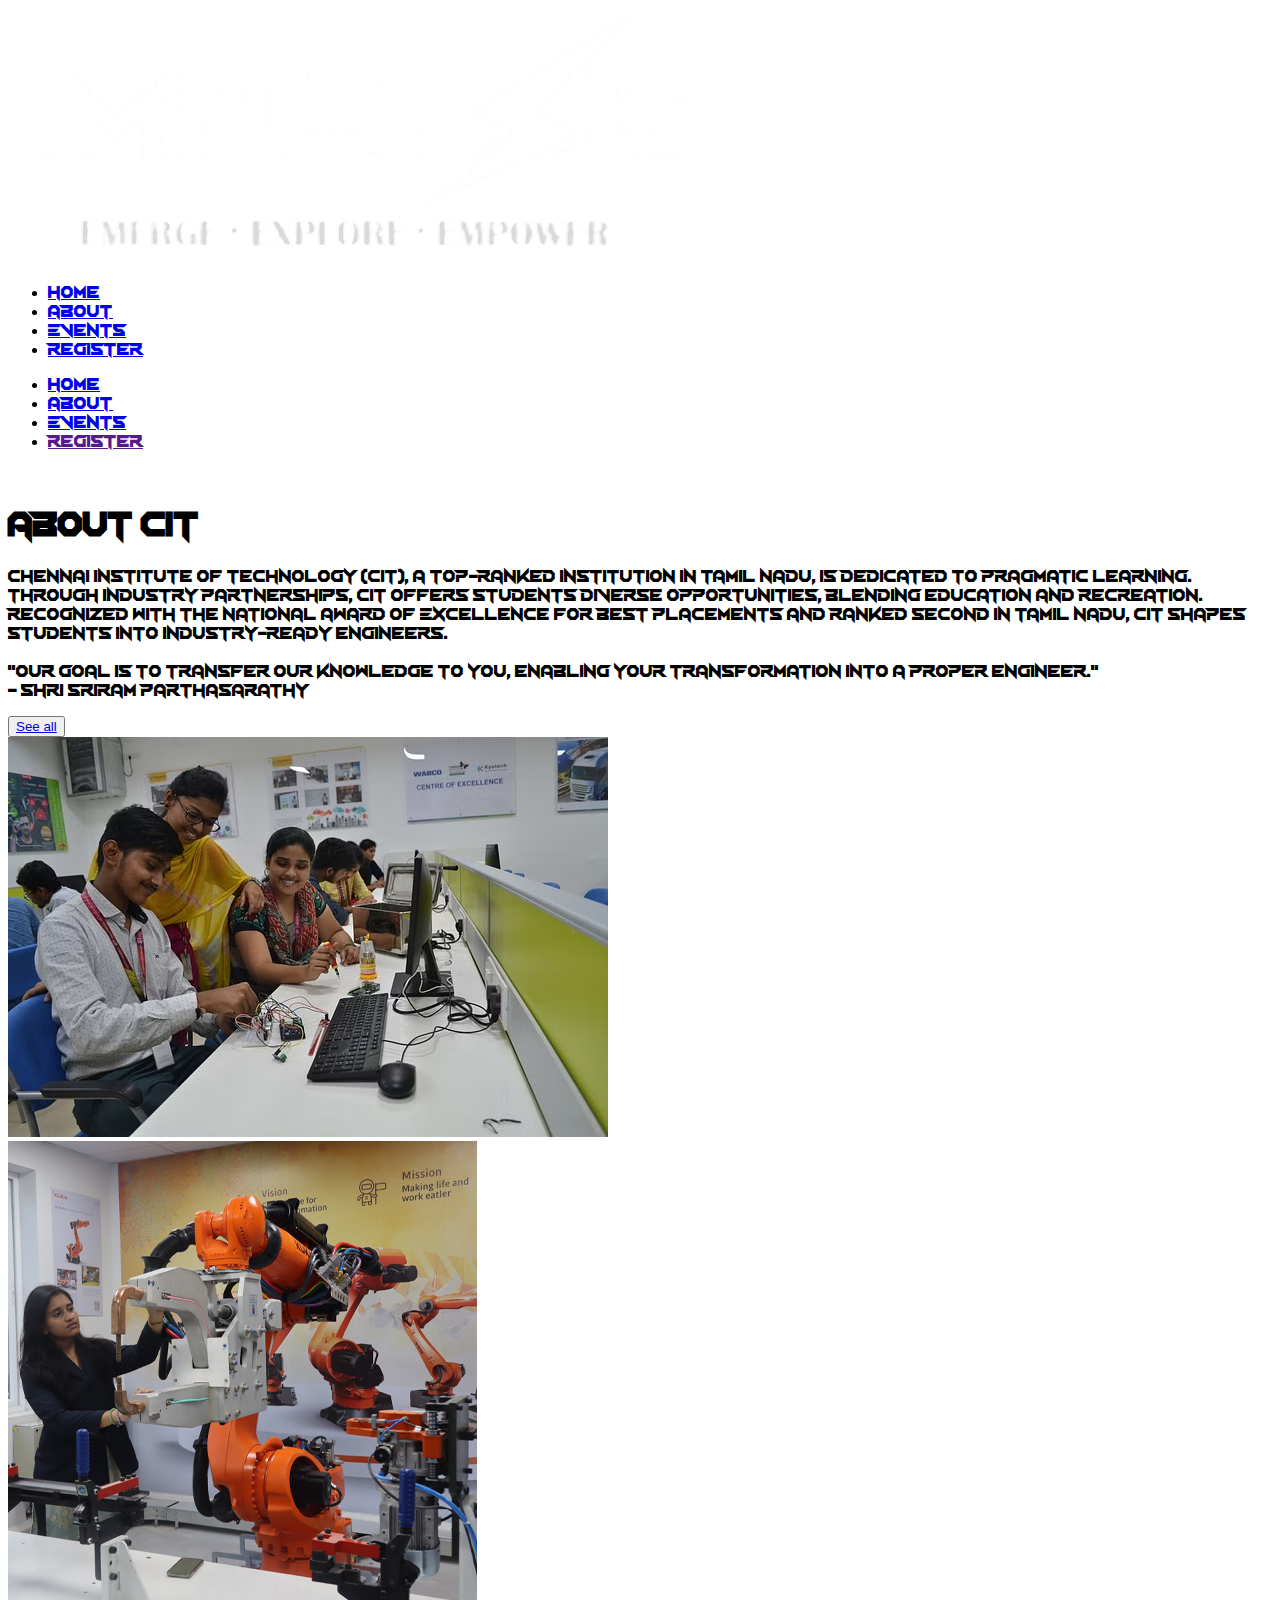
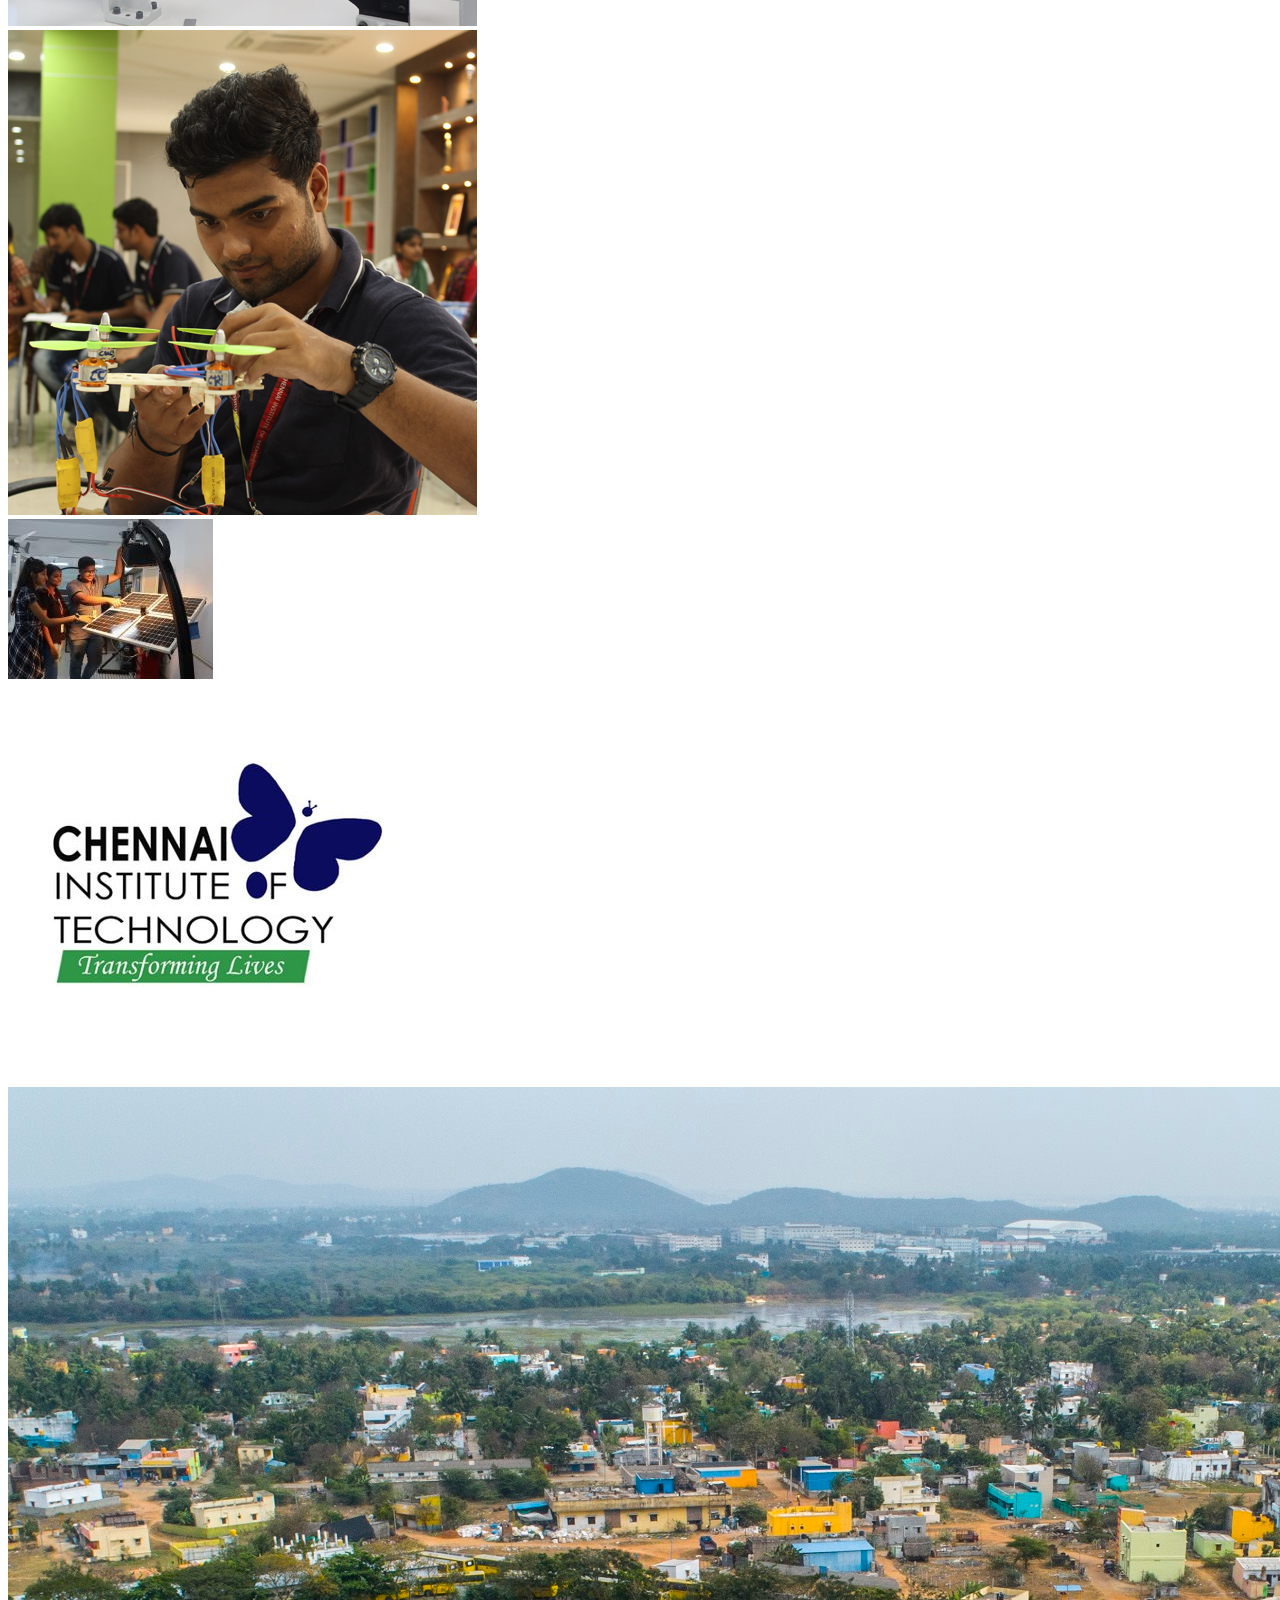
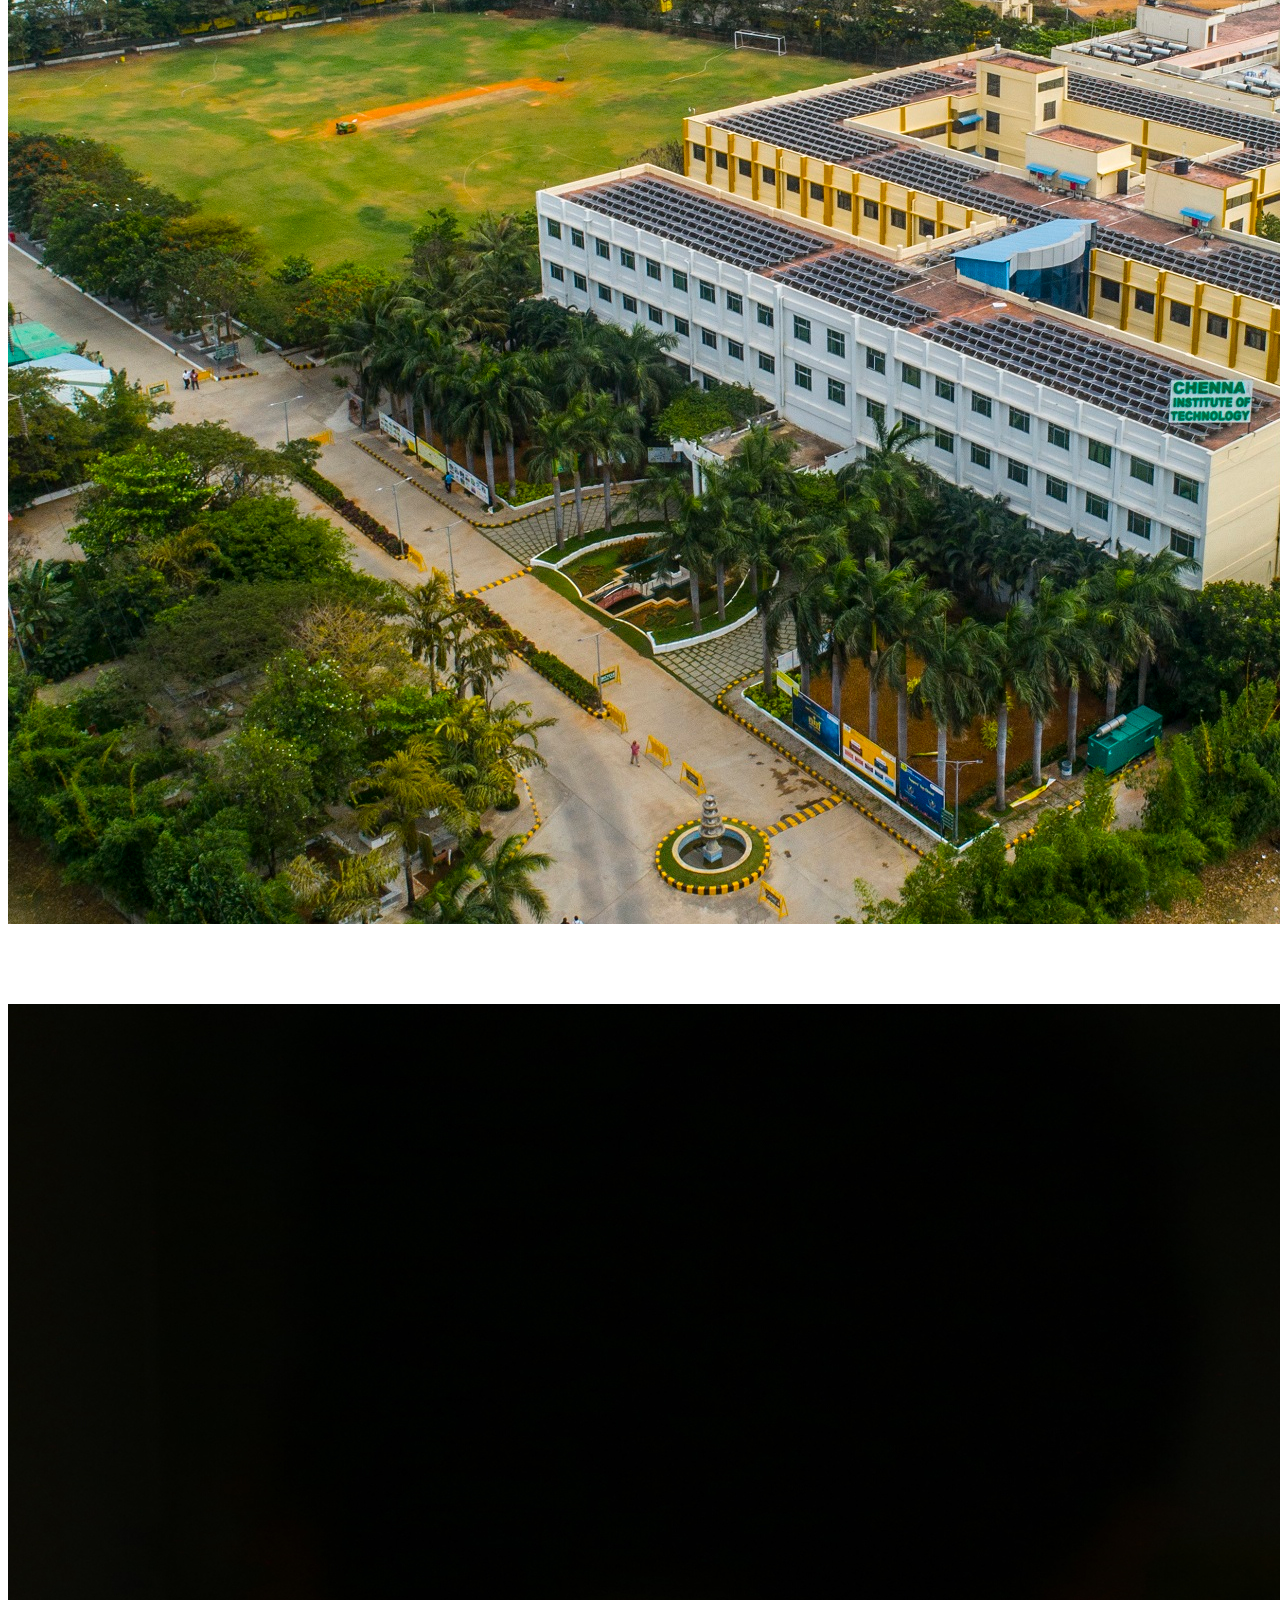
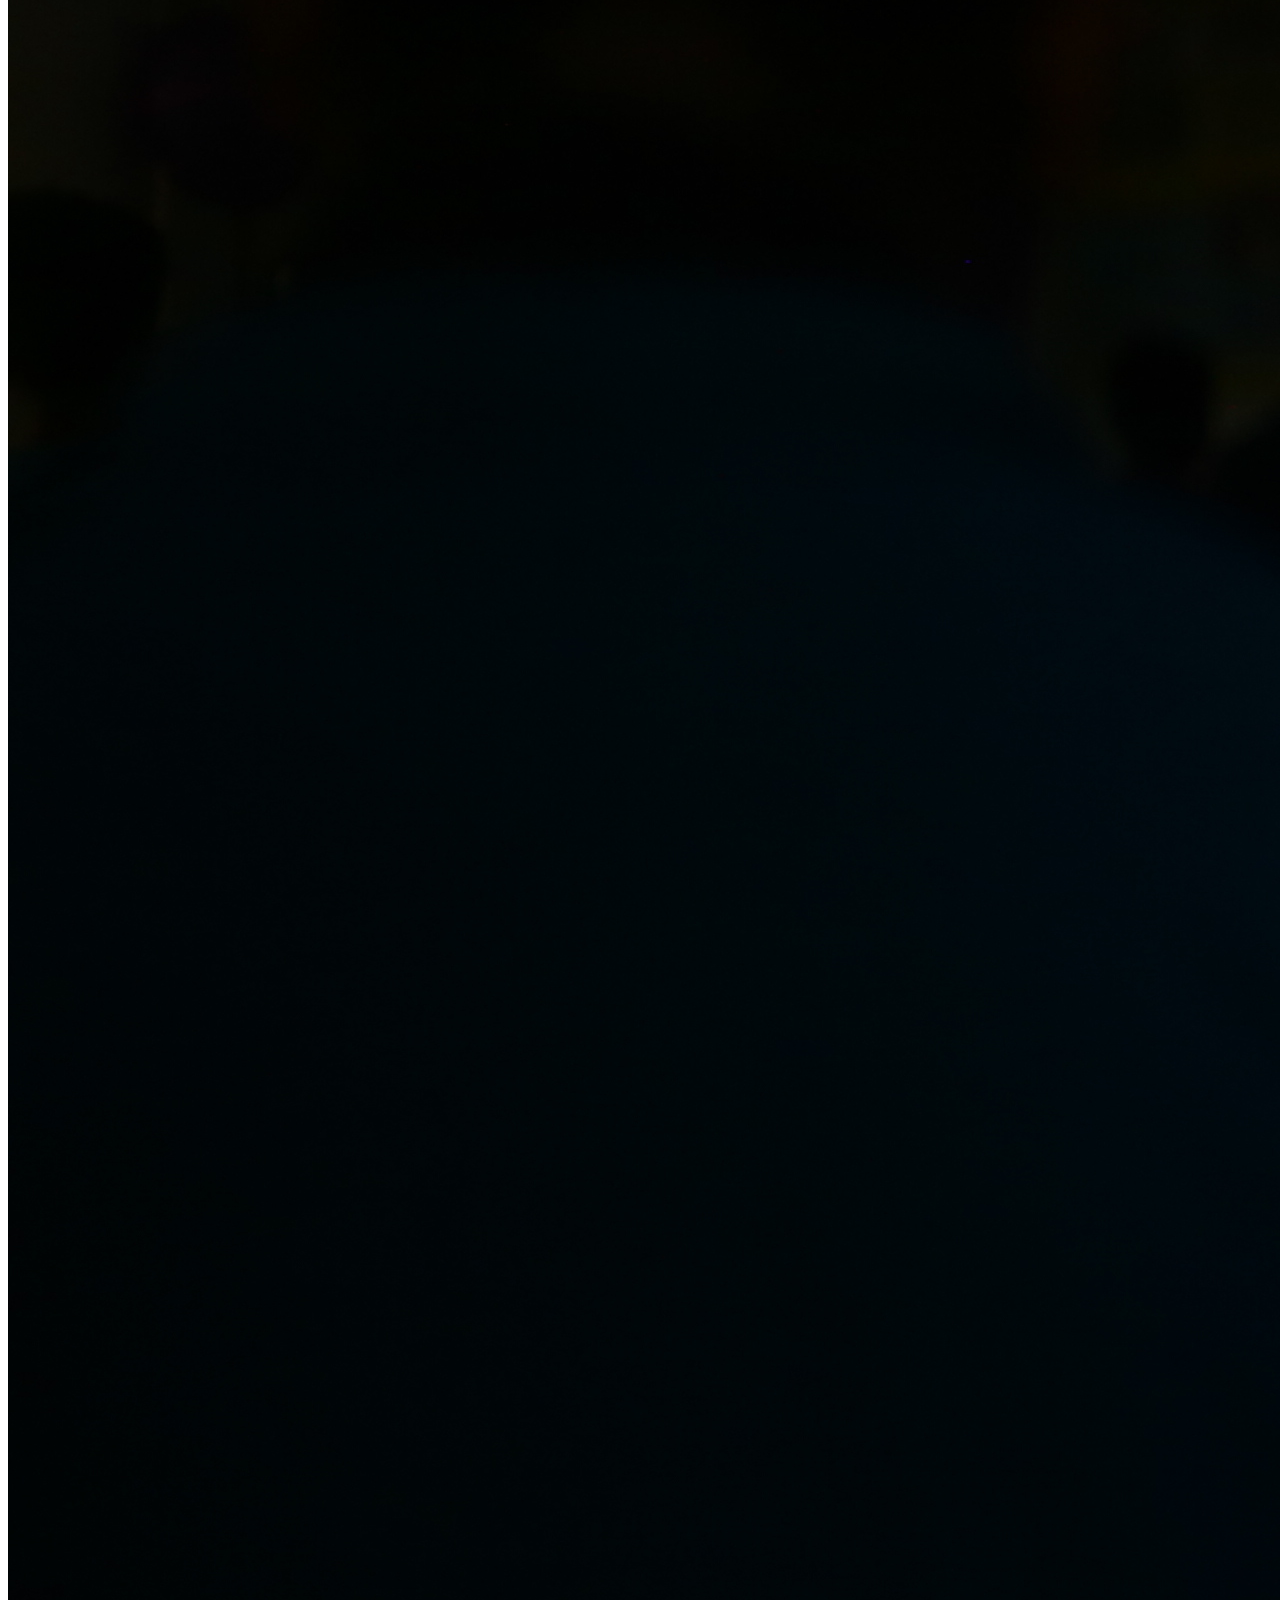
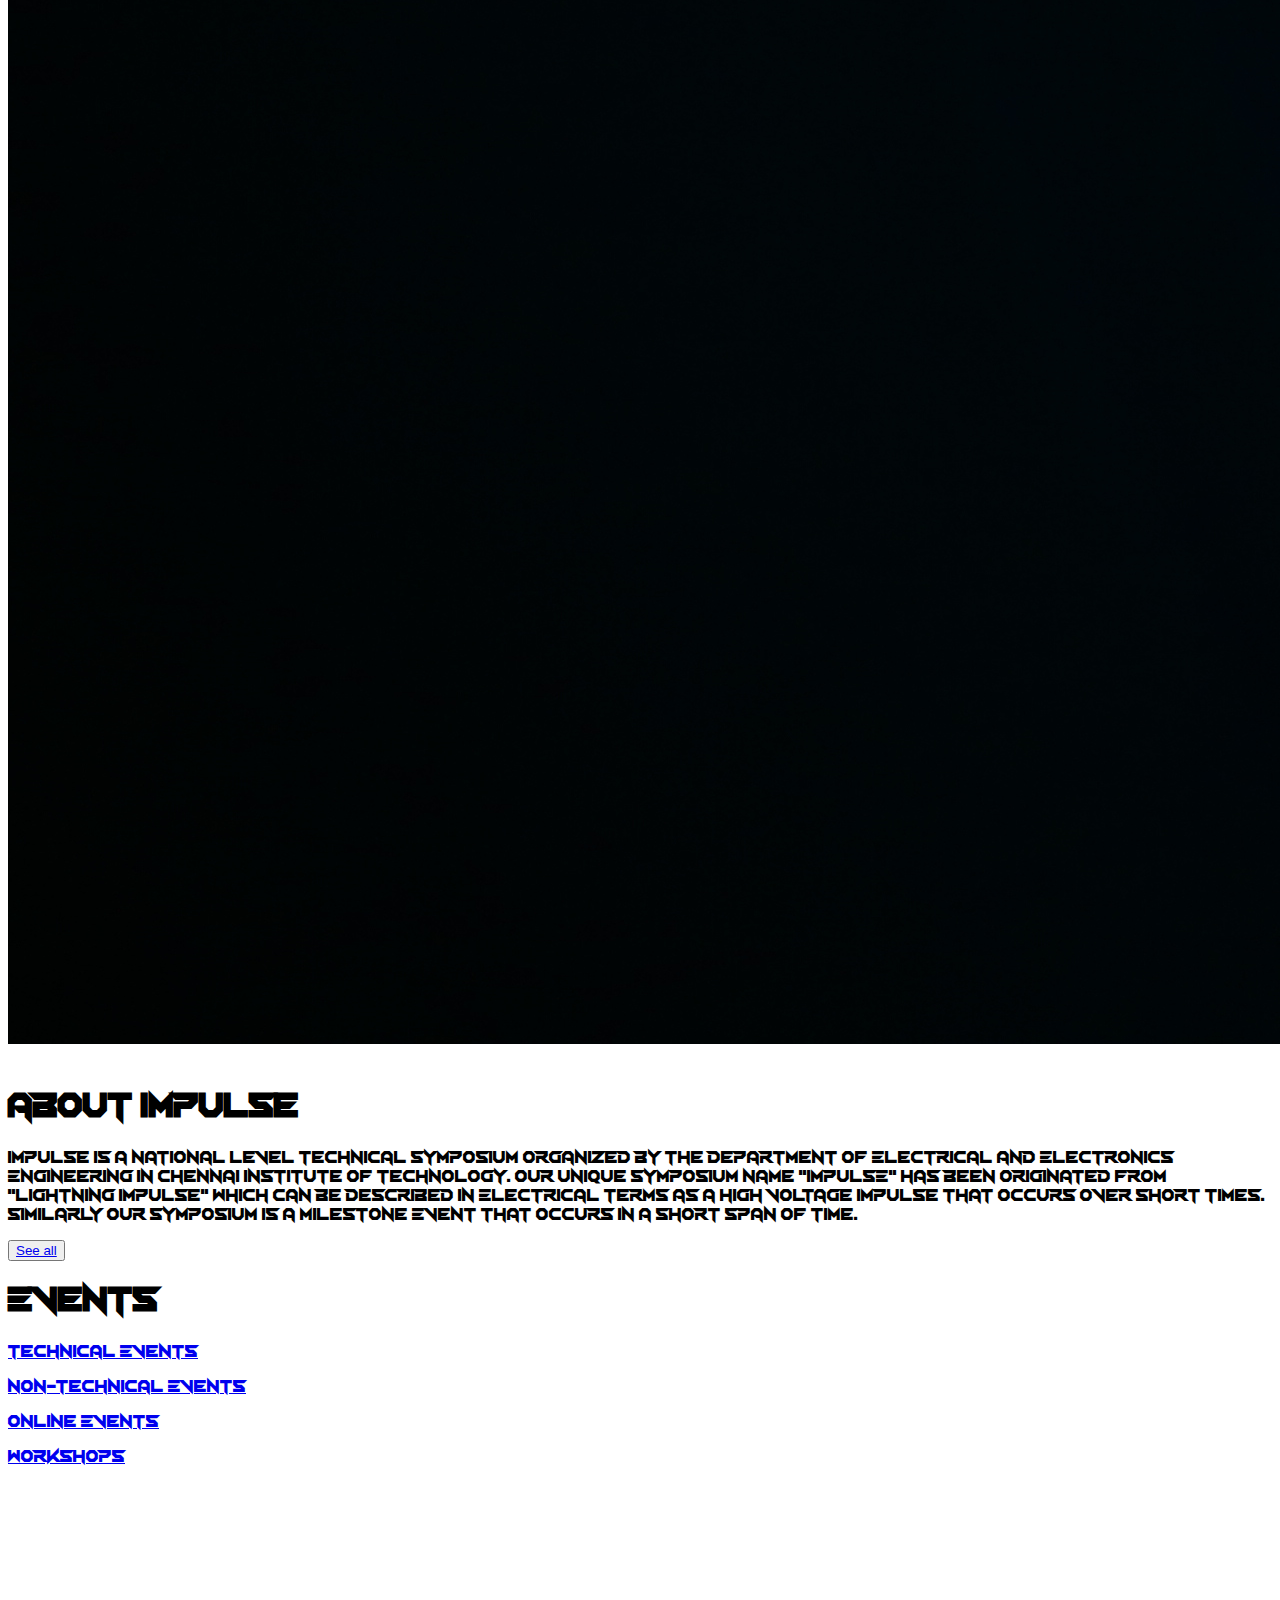
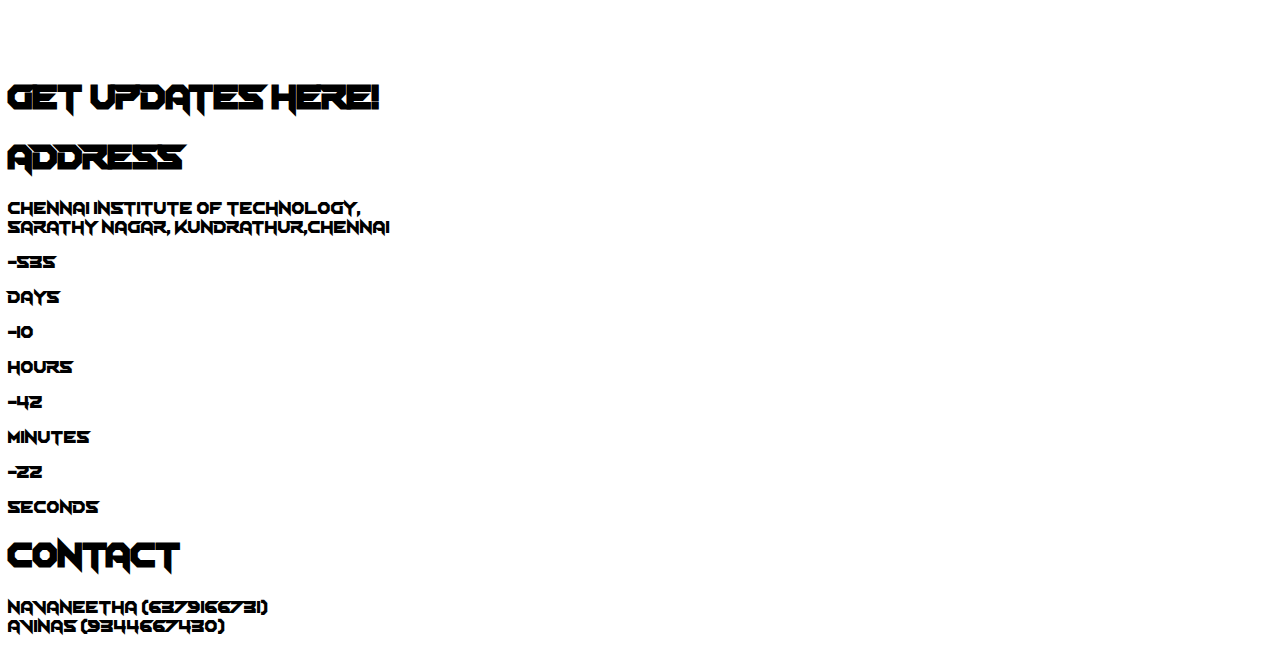
==== commit 5f6b0d09: "first" ====
--- a/index.html
+++ b/index.html
@@ -18,11 +18,11 @@
   <body>
 
     <!-- preloader -->
-    <div class="preloader bg-[url('./assets/images/3dgifmaker79181.gif')] h-[100vh] w-[100%] bg-black bg-no-repeat bg-center  fixed z-50" id="preloader"></div>
+    <!-- <div class="preloader bg-[url('./assets/images/3dgifmaker79181.gif')] h-[100vh] w-[100%] bg-black bg-no-repeat bg-center  fixed z-50" id="preloader"></div>
     <iframe class="hidden" width="560" height="315" src="https://www.youtube.com/embed/yJg-Y5byMMw?si=-k-E0_VPLsyICEgV" title="YouTube video player" frameborder="0" allow="accelerometer; autoplay; clipboard-write; encrypted-media; gyroscope; picture-in-picture; web-share" referrerpolicy="strict-origin-when-cross-origin" allowfullscreen></iframe>
     <iframe class="hidden" width="560" height="315" src="https://www.youtube.com/embed/yJg-Y5byMMw?si=-k-E0_VPLsyICEgV" title="YouTube video player" frameborder="0" allow="accelerometer; autoplay; clipboard-write; encrypted-media; gyroscope; picture-in-picture; web-share" referrerpolicy="strict-origin-when-cross-origin" allowfullscreen></iframe>
-    <iframe class="hidden" width="560" height="315" src="https://www.youtube.com/embed/yJg-Y5byMMw?si=-k-E0_VPLsyICEgV" title="YouTube video player" frameborder="0" allow="accelerometer; autoplay; clipboard-write; encrypted-media; gyroscope; picture-in-picture; web-share" referrerpolicy="strict-origin-when-cross-origin" allowfullscreen></iframe> -->
-   
+    <iframe class="hidden" width="560" height="315" src="https://www.youtube.com/embed/yJg-Y5byMMw?si=-k-E0_VPLsyICEgV" title="YouTube video player" frameborder="0" allow="accelerometer; autoplay; clipboard-write; encrypted-media; gyroscope; picture-in-picture; web-share" referrerpolicy="strict-origin-when-cross-origin" allowfullscreen></iframe>
+    -->
     <header class="w-[100vw] fixed top-0 z-20 bg-transparent backdrop-blur-sm  h-[60px] md:h-[75px] " id="header" >
     <div class="2xl:container">
         <div class="w-[90%] mx-auto h-[60px] grid grid-cols-1 lg:grid-cols-2">
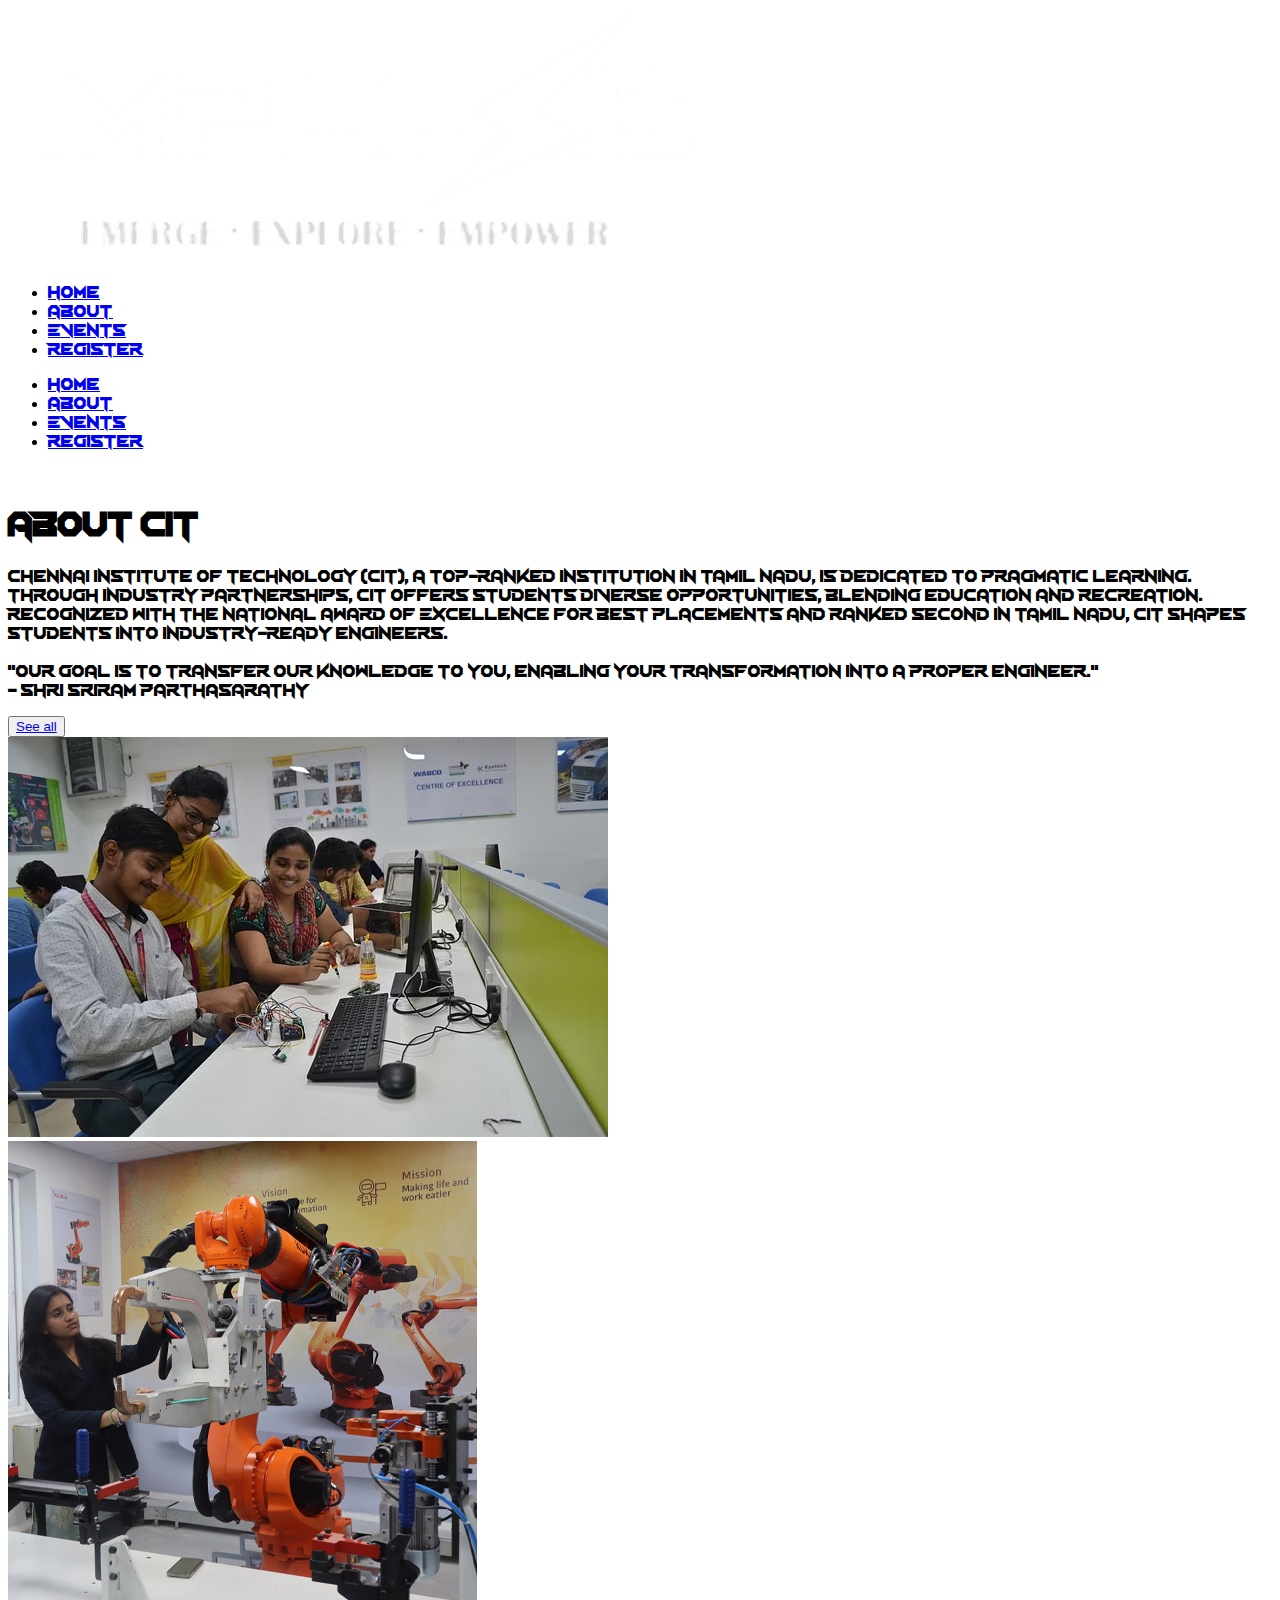
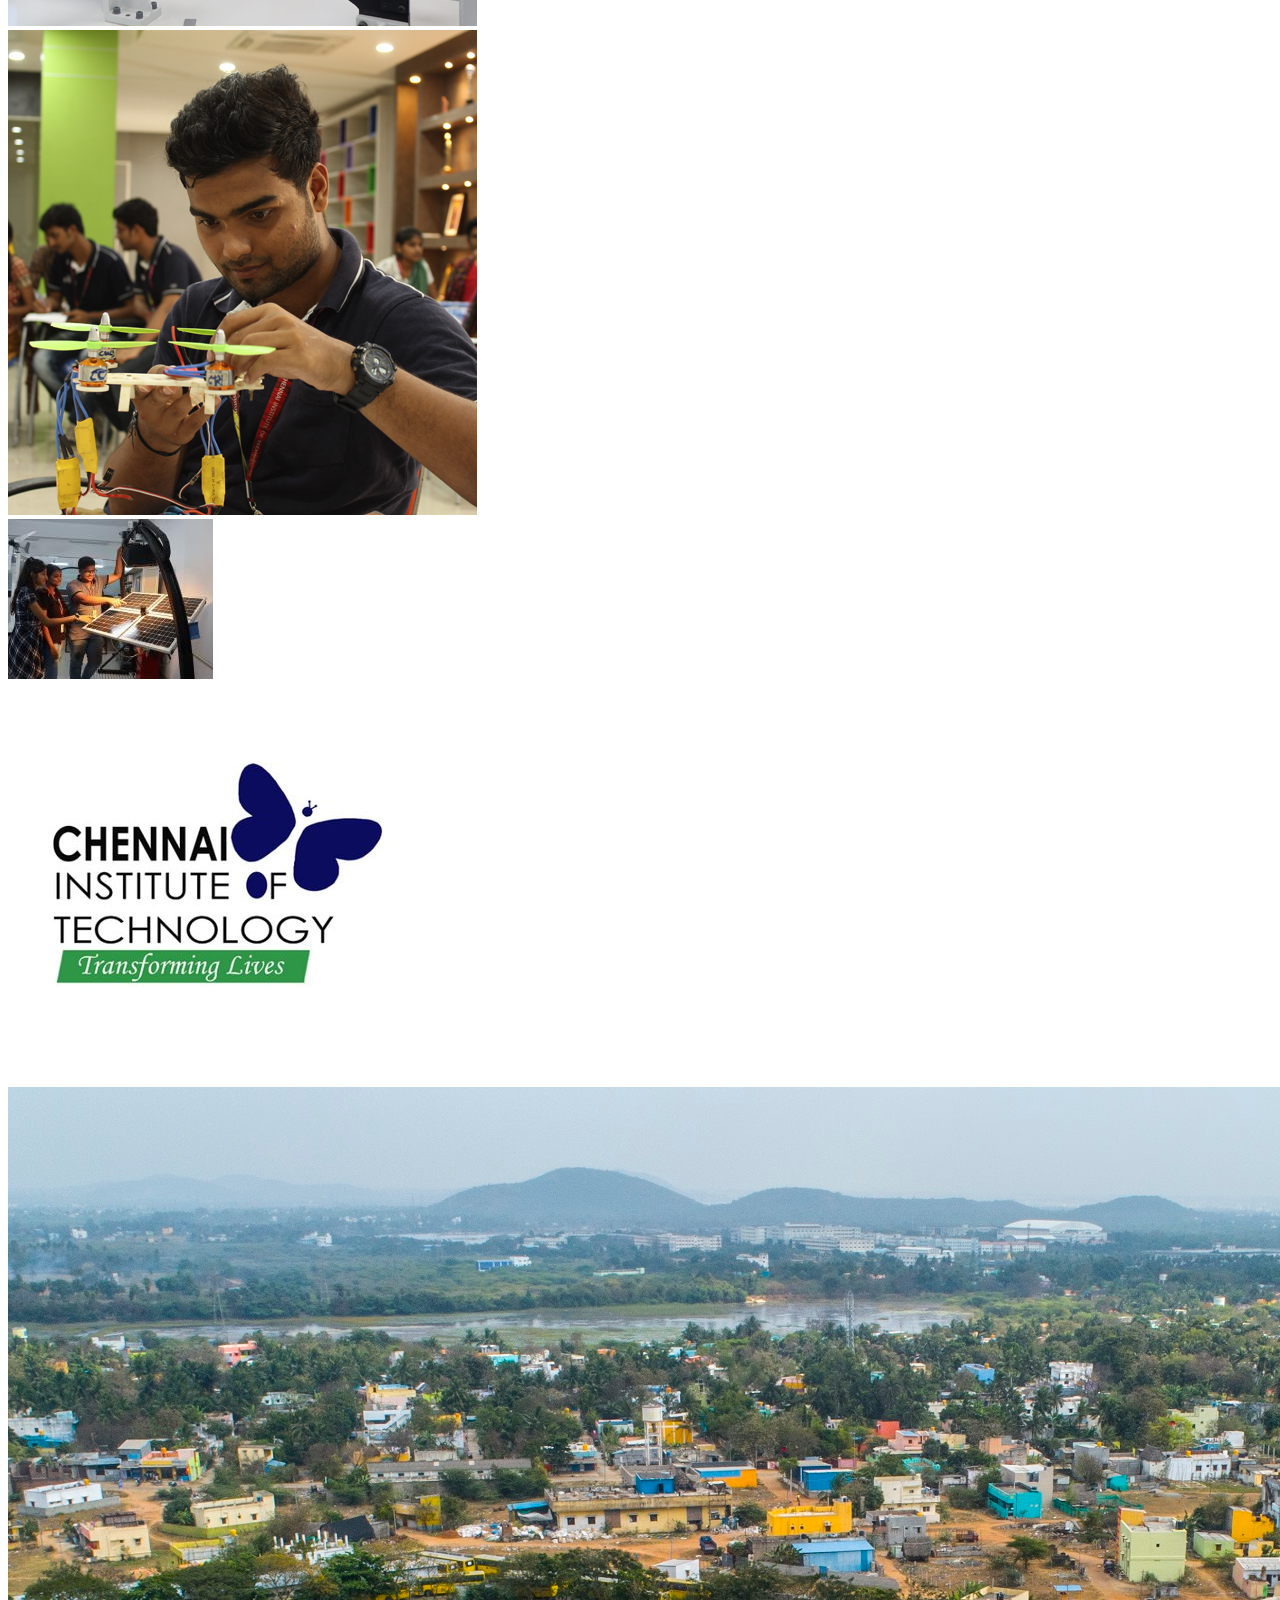
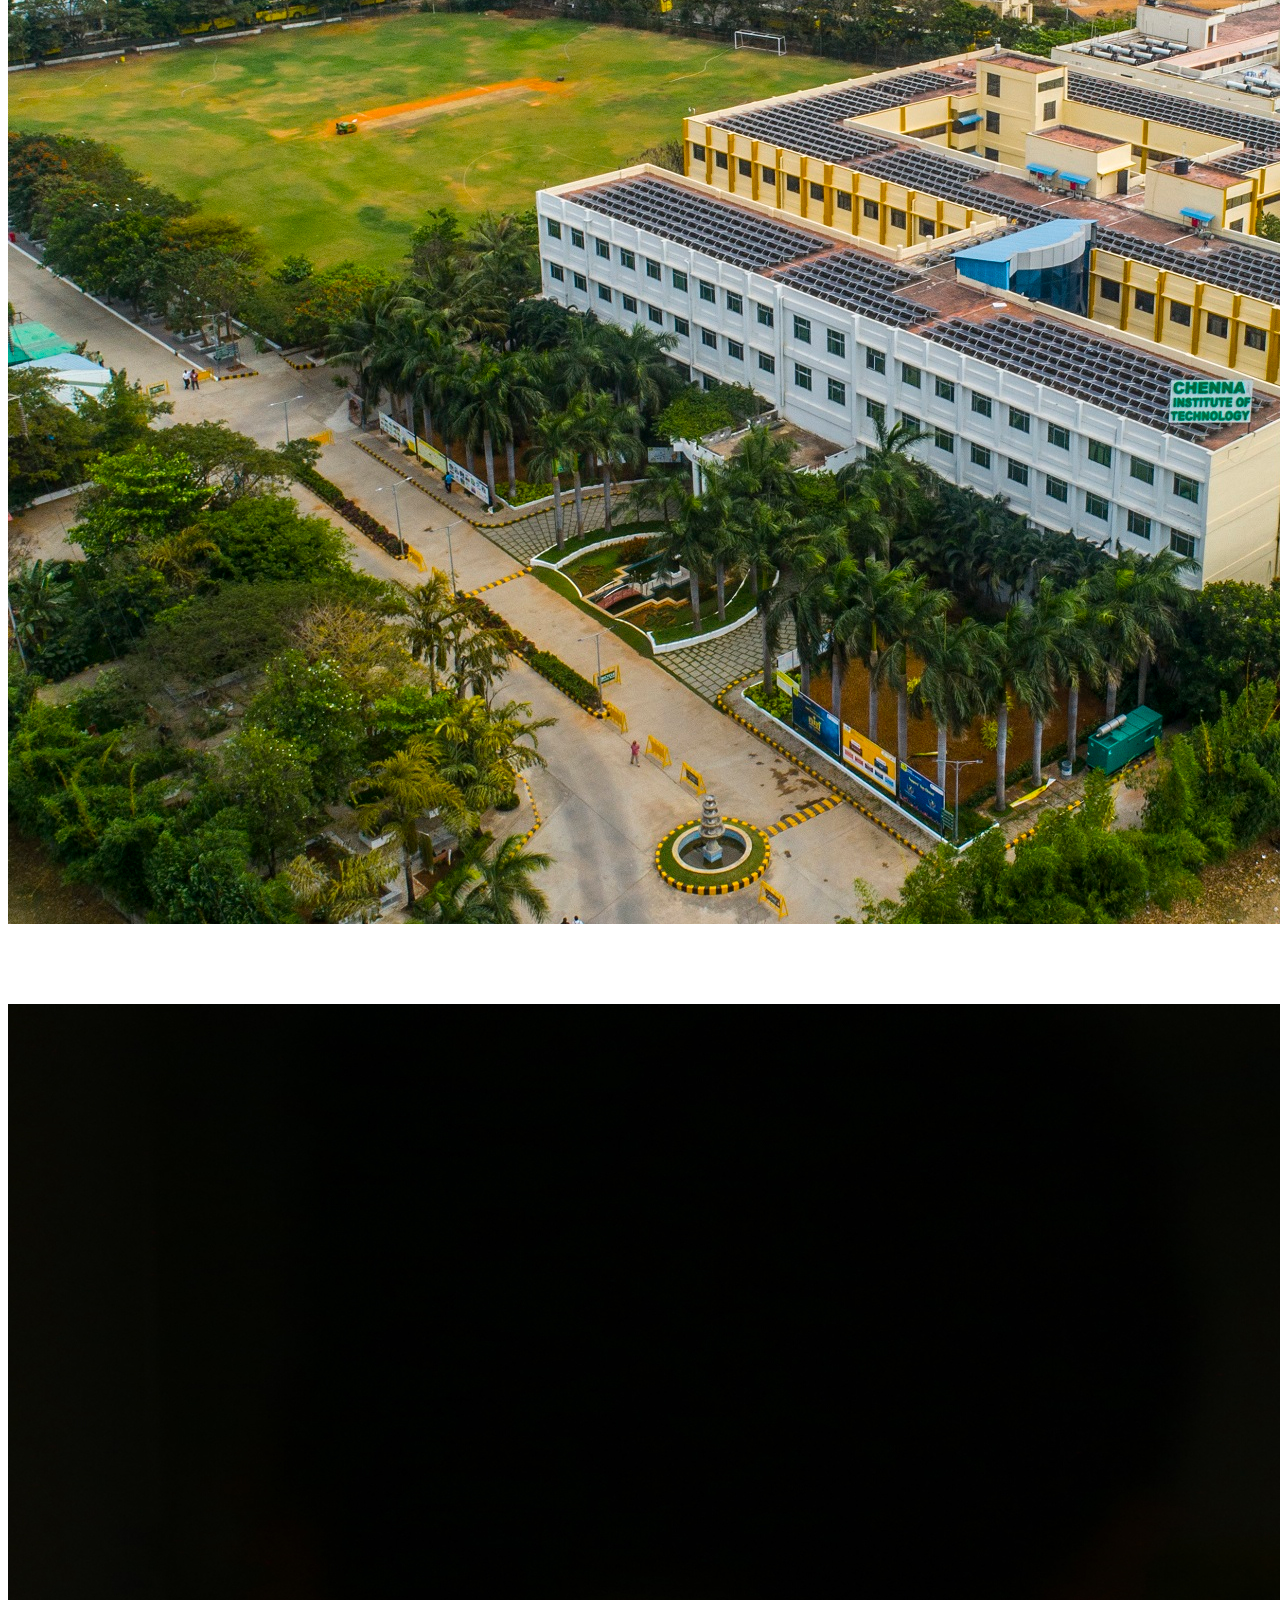
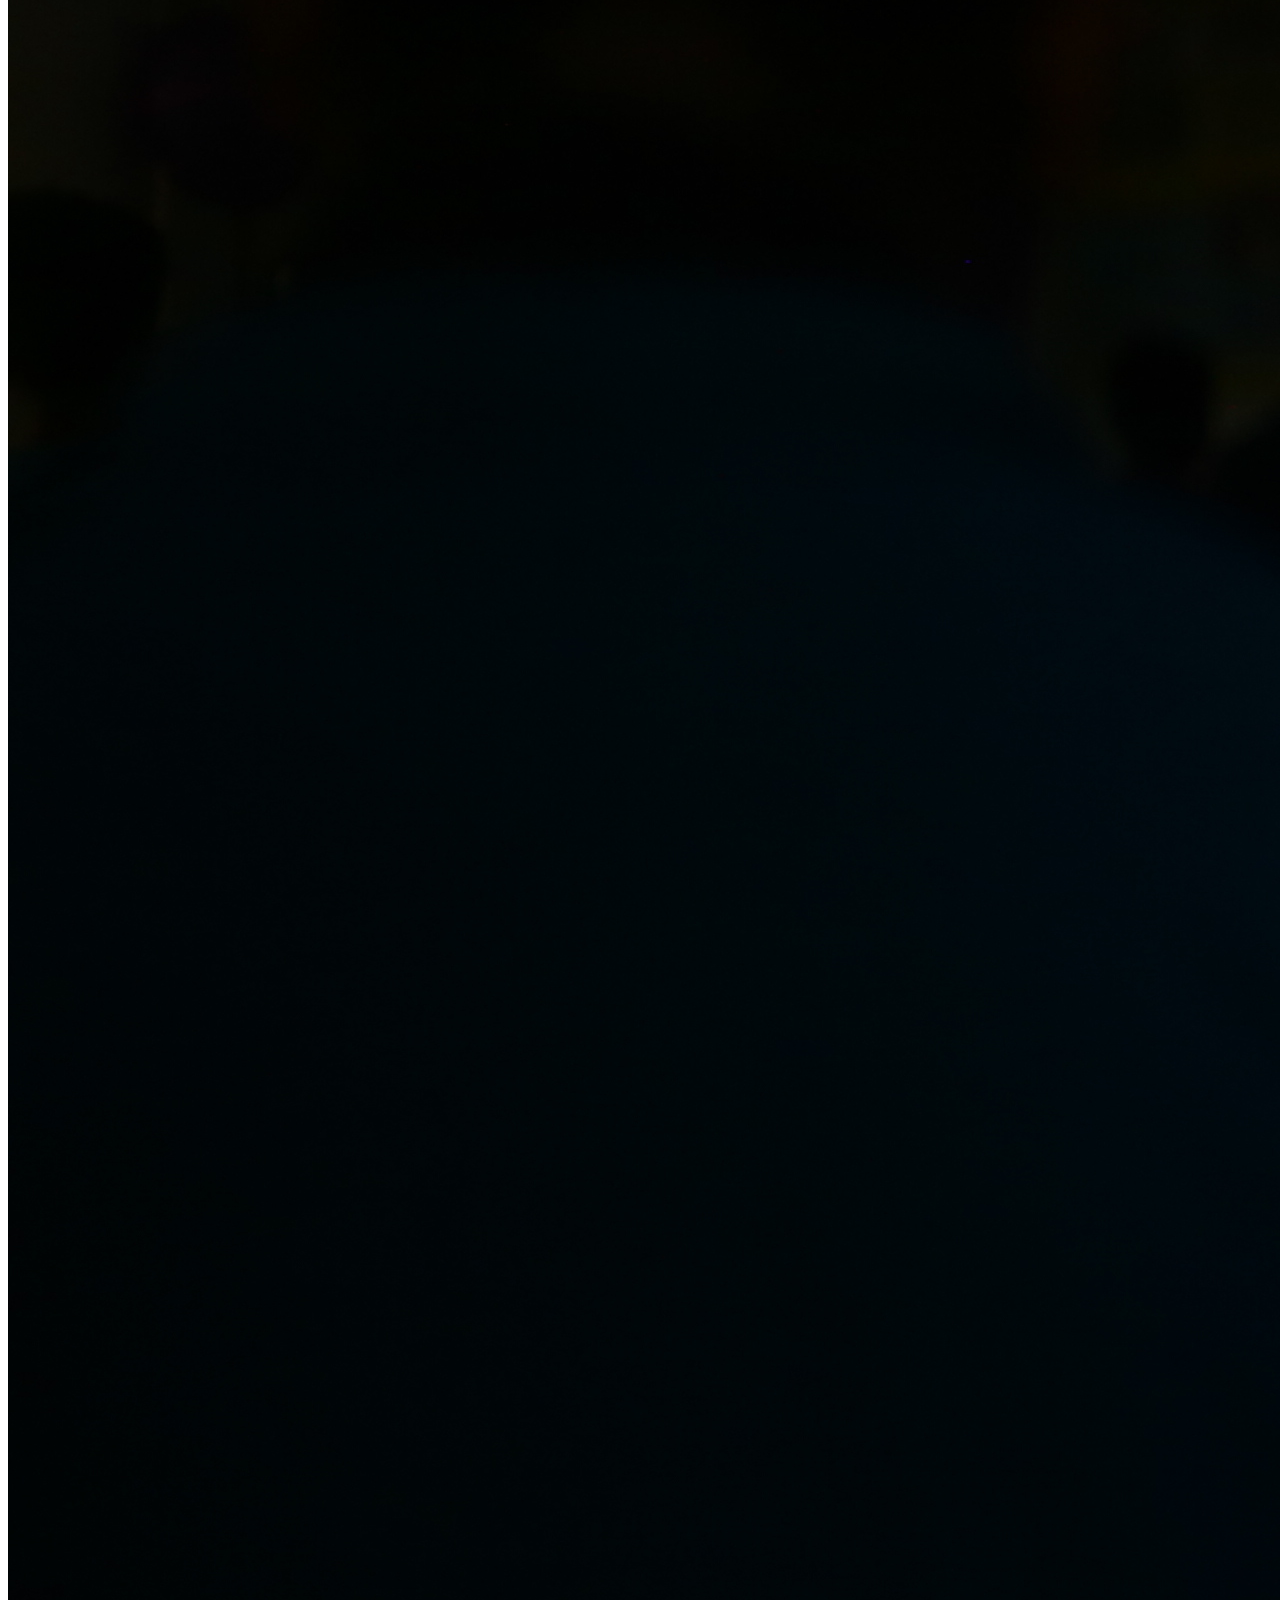
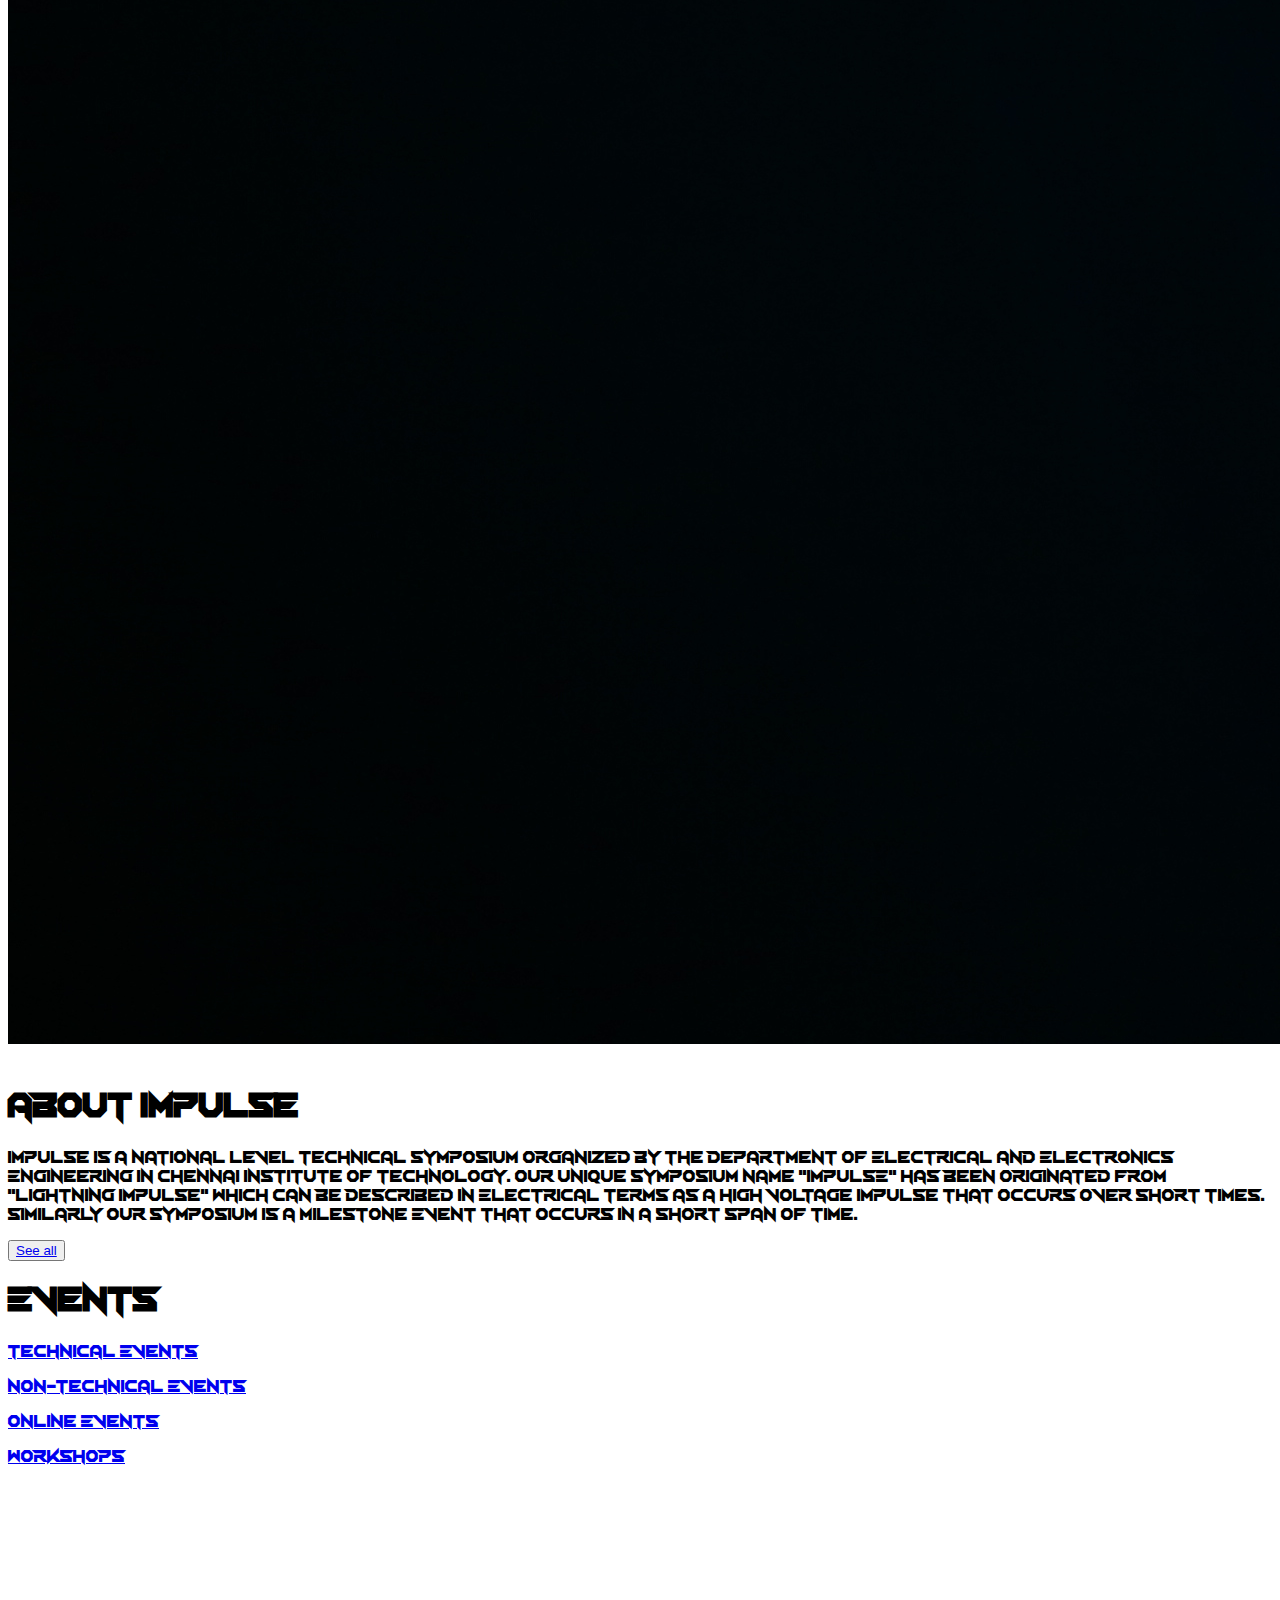
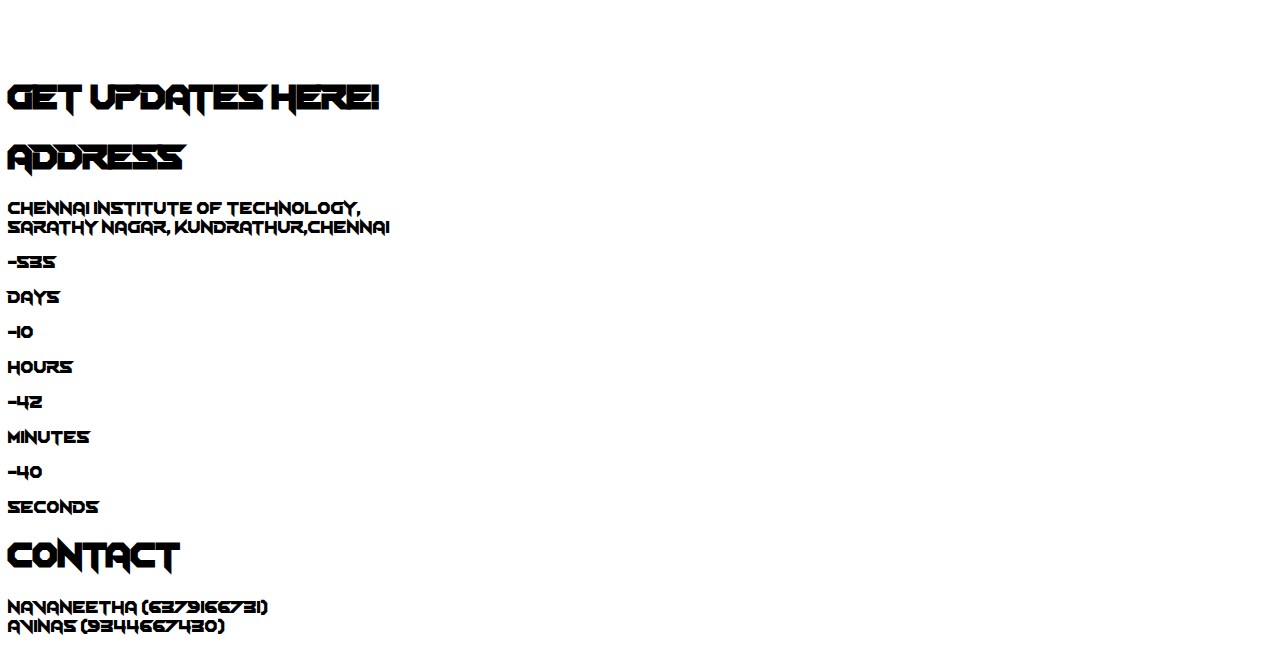
==== commit 3980710f: "first commit" ====
--- a/index.html
+++ b/index.html
@@ -72,7 +72,7 @@
             <li><a href="./index.html" id="home1">Home</a></li>
             <li><a href="./about.html" id="about1">About</a></li>
             <li><a href="./events.html" id="events1">Events</a></li>
-            <li class="border-2 border-white rounded-full p-2 -mt-2 py-1" id="register1"><a href="">Register</a></li>
+            <li class="border-2 border-white rounded-full p-2 -mt-2 py-1" id="register1"><a href="https://linktr.ee/Impulse_OG">Register</a></li>
          </ul>
         </div>
          
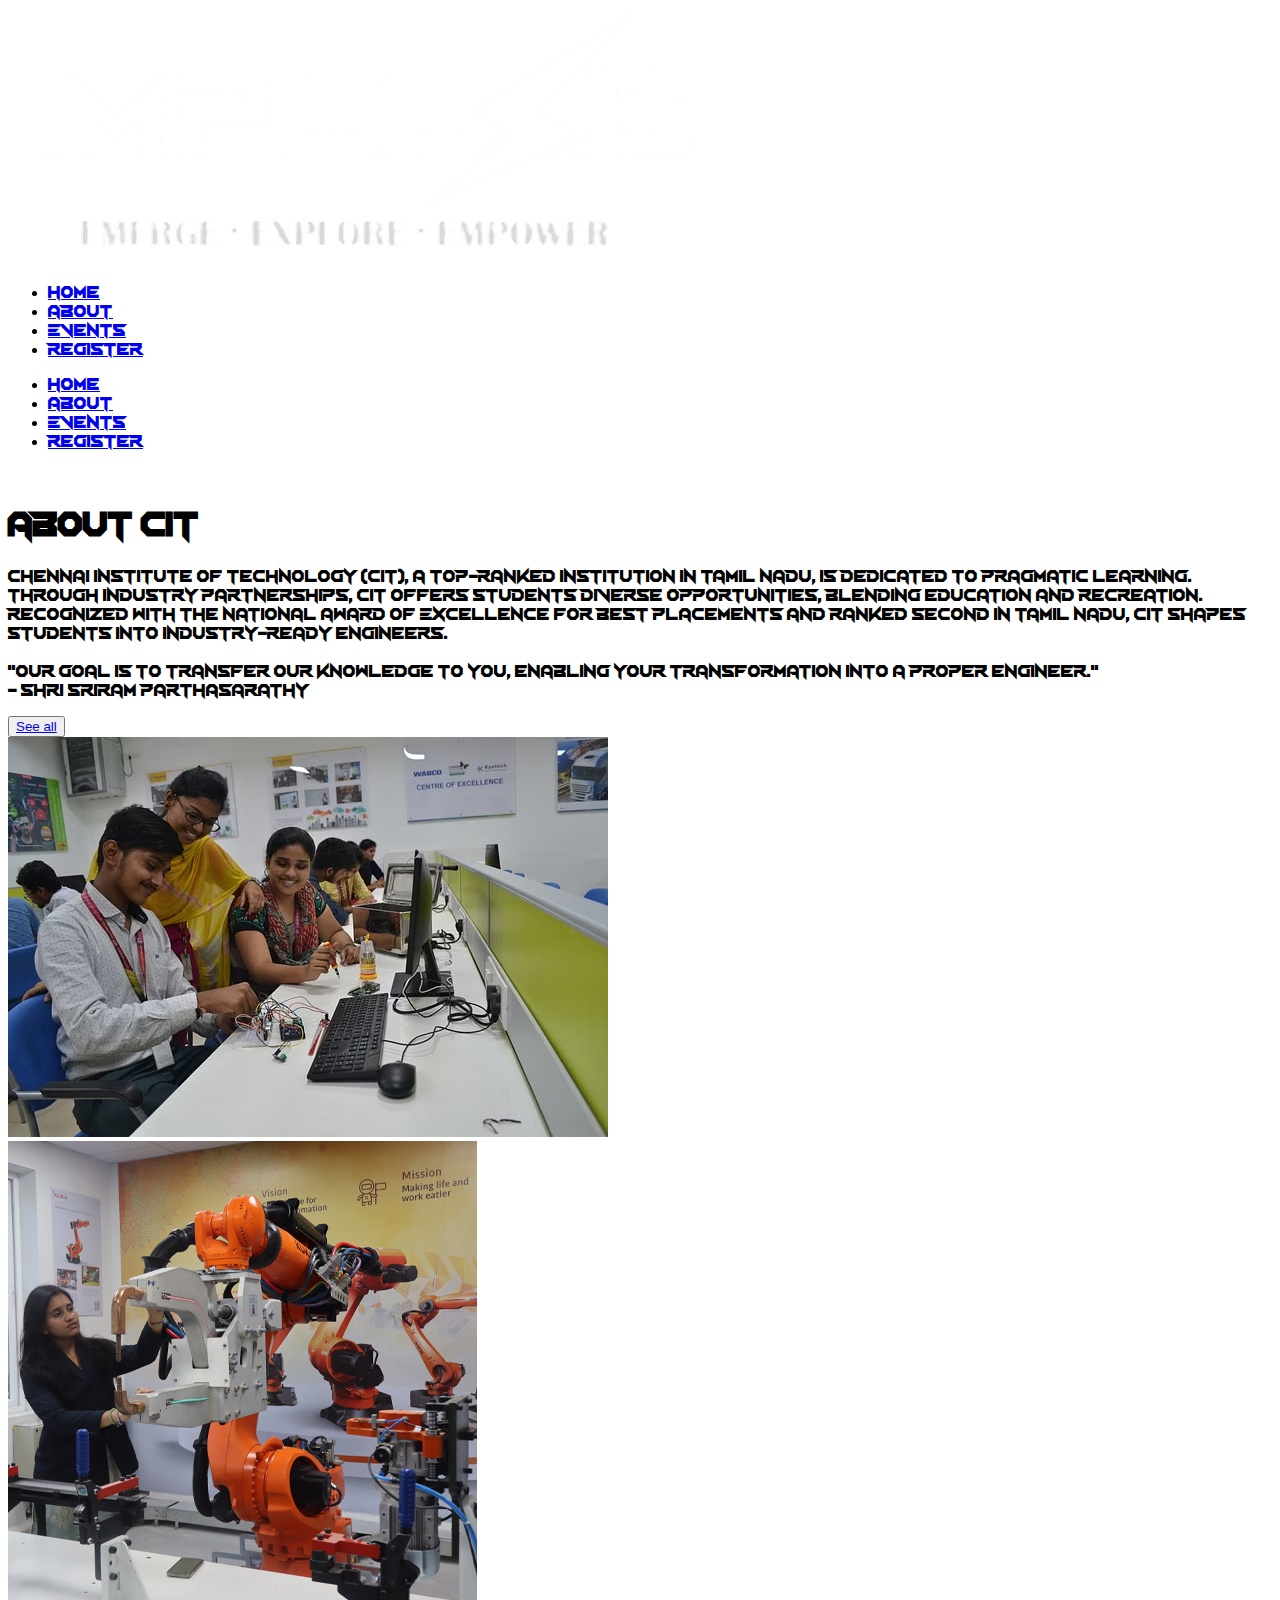
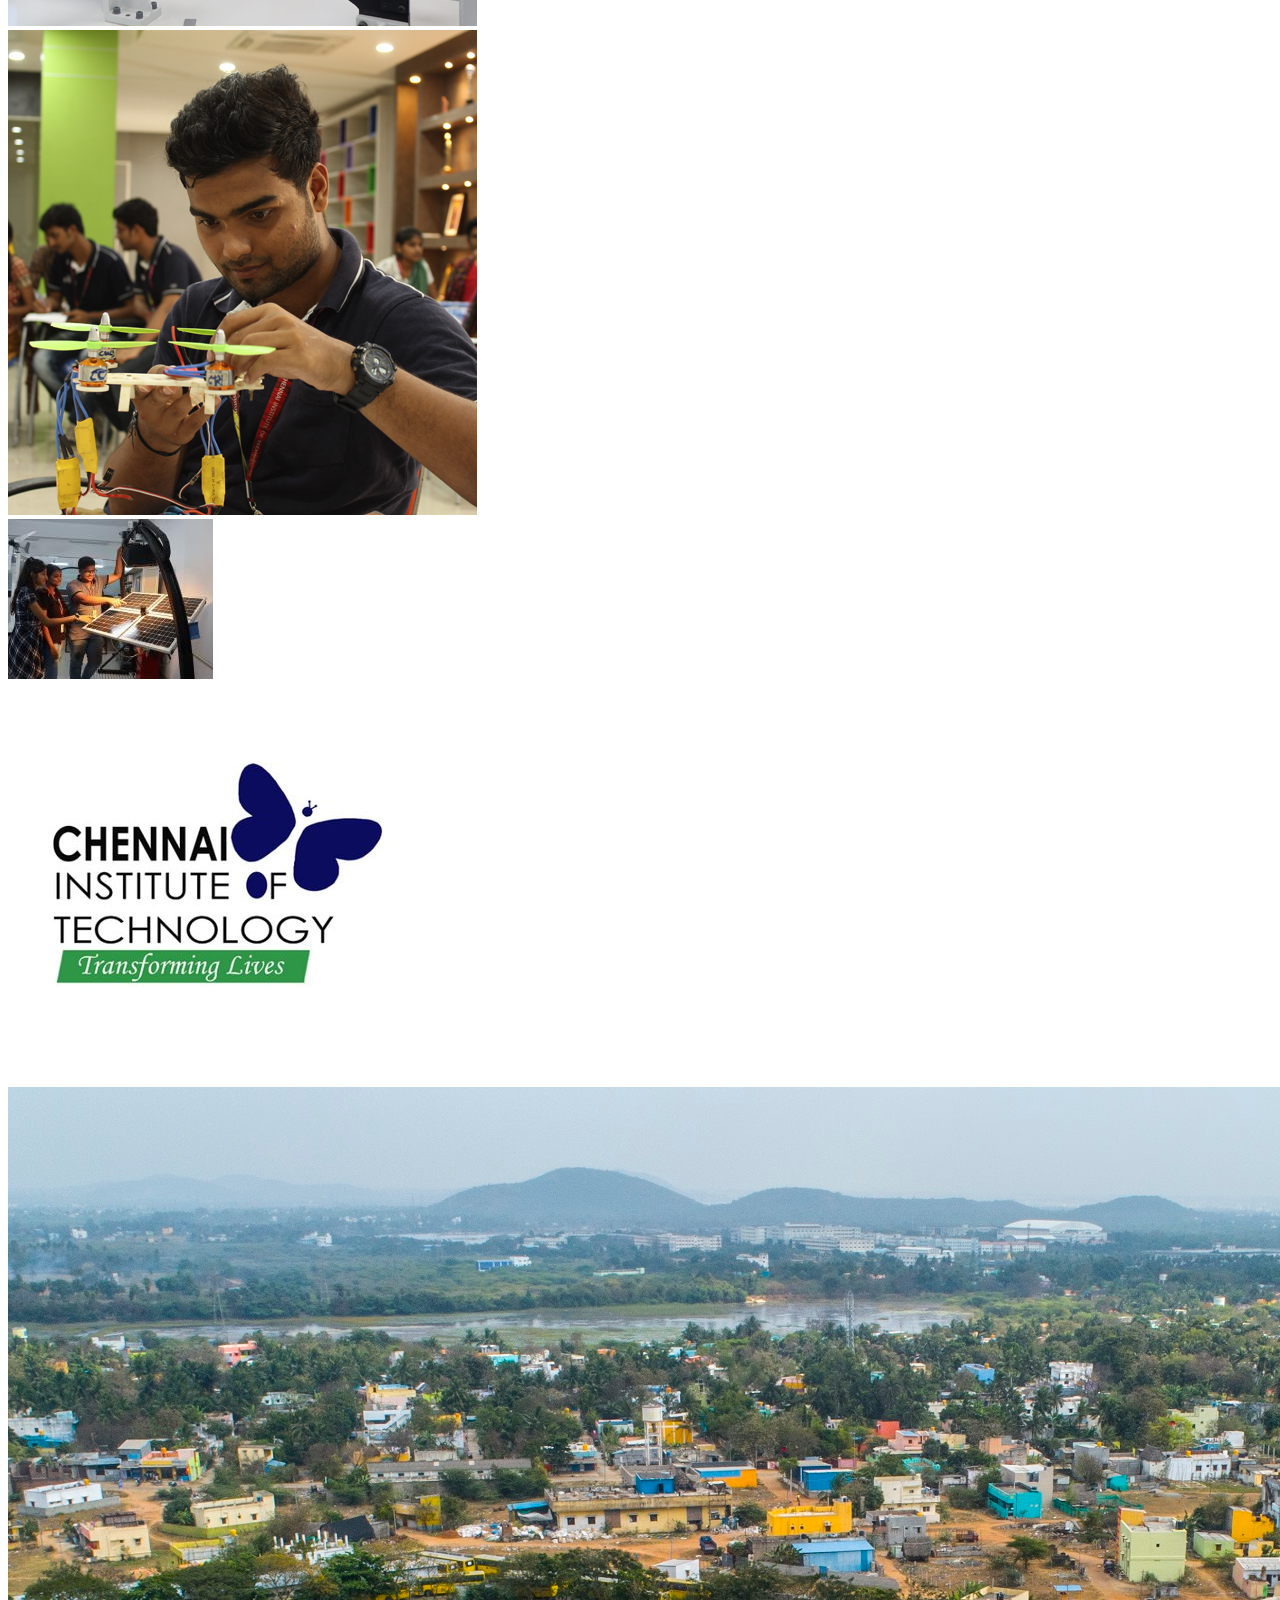
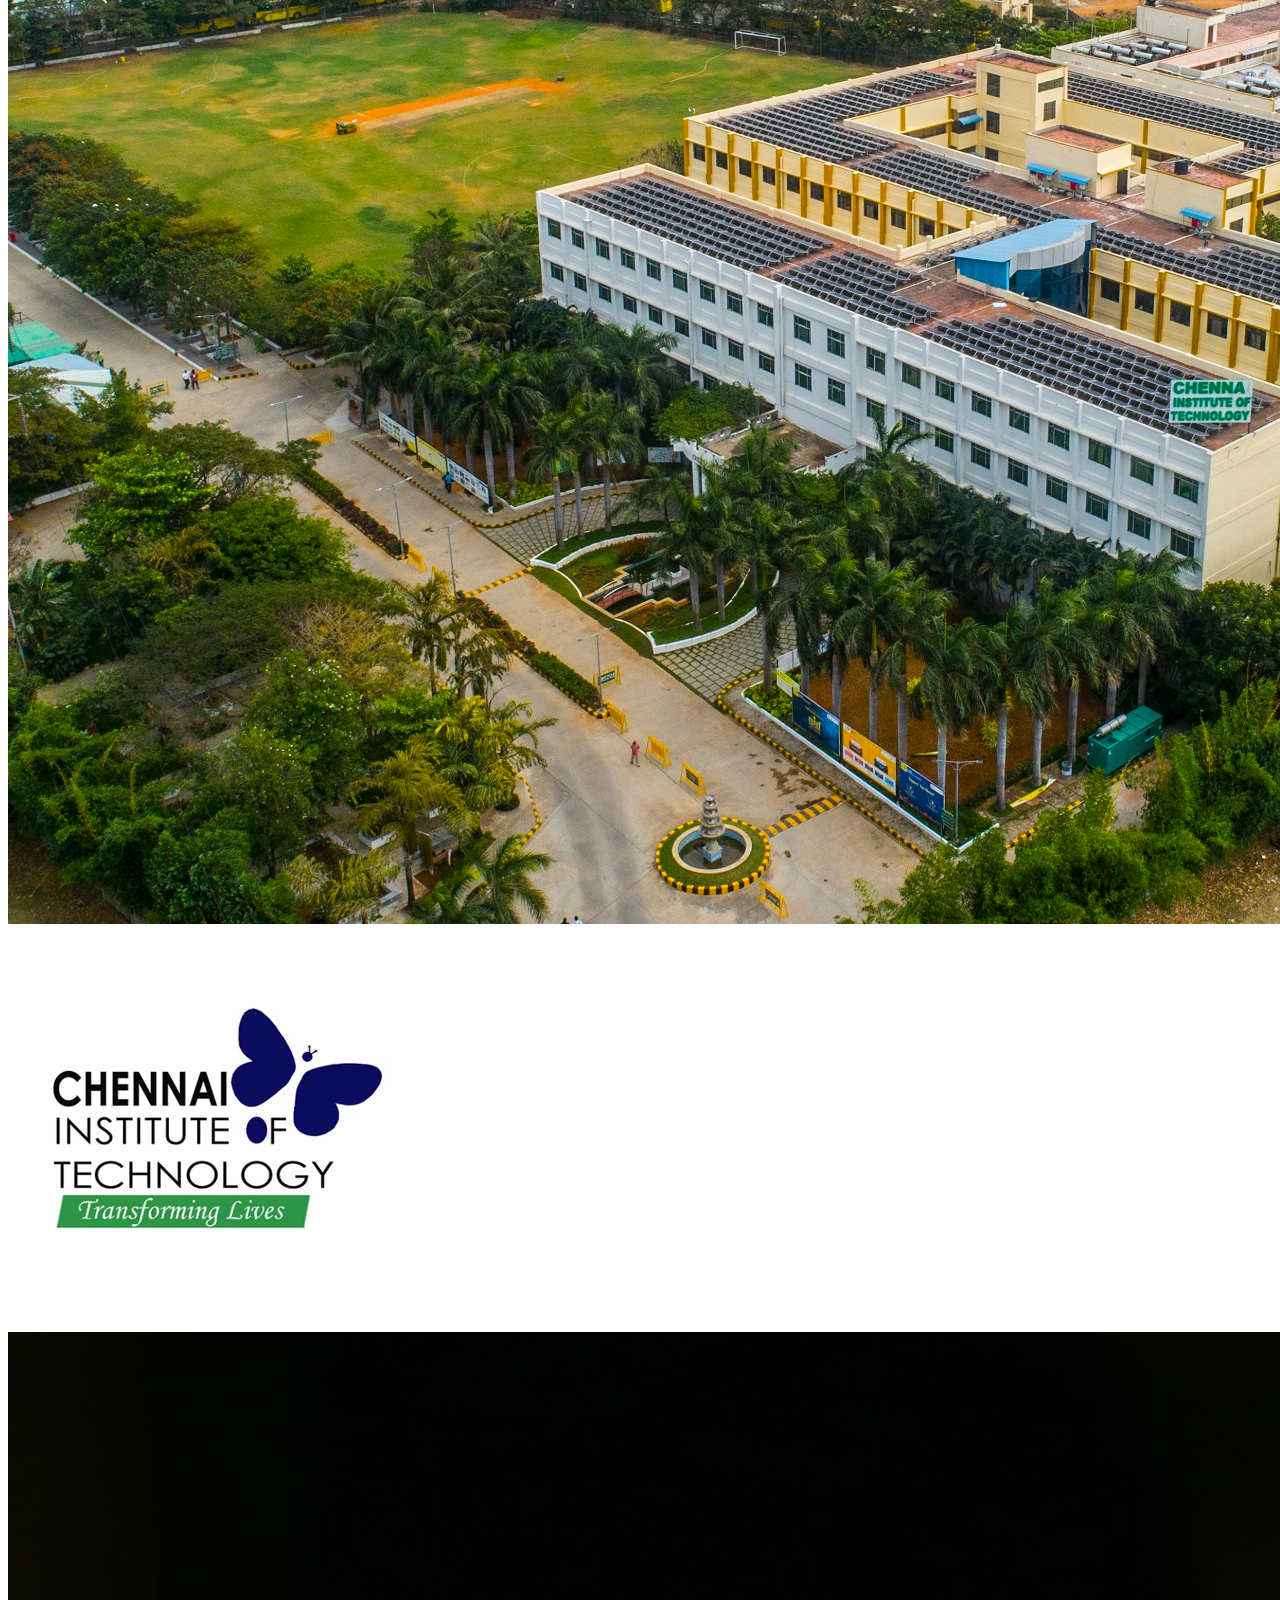
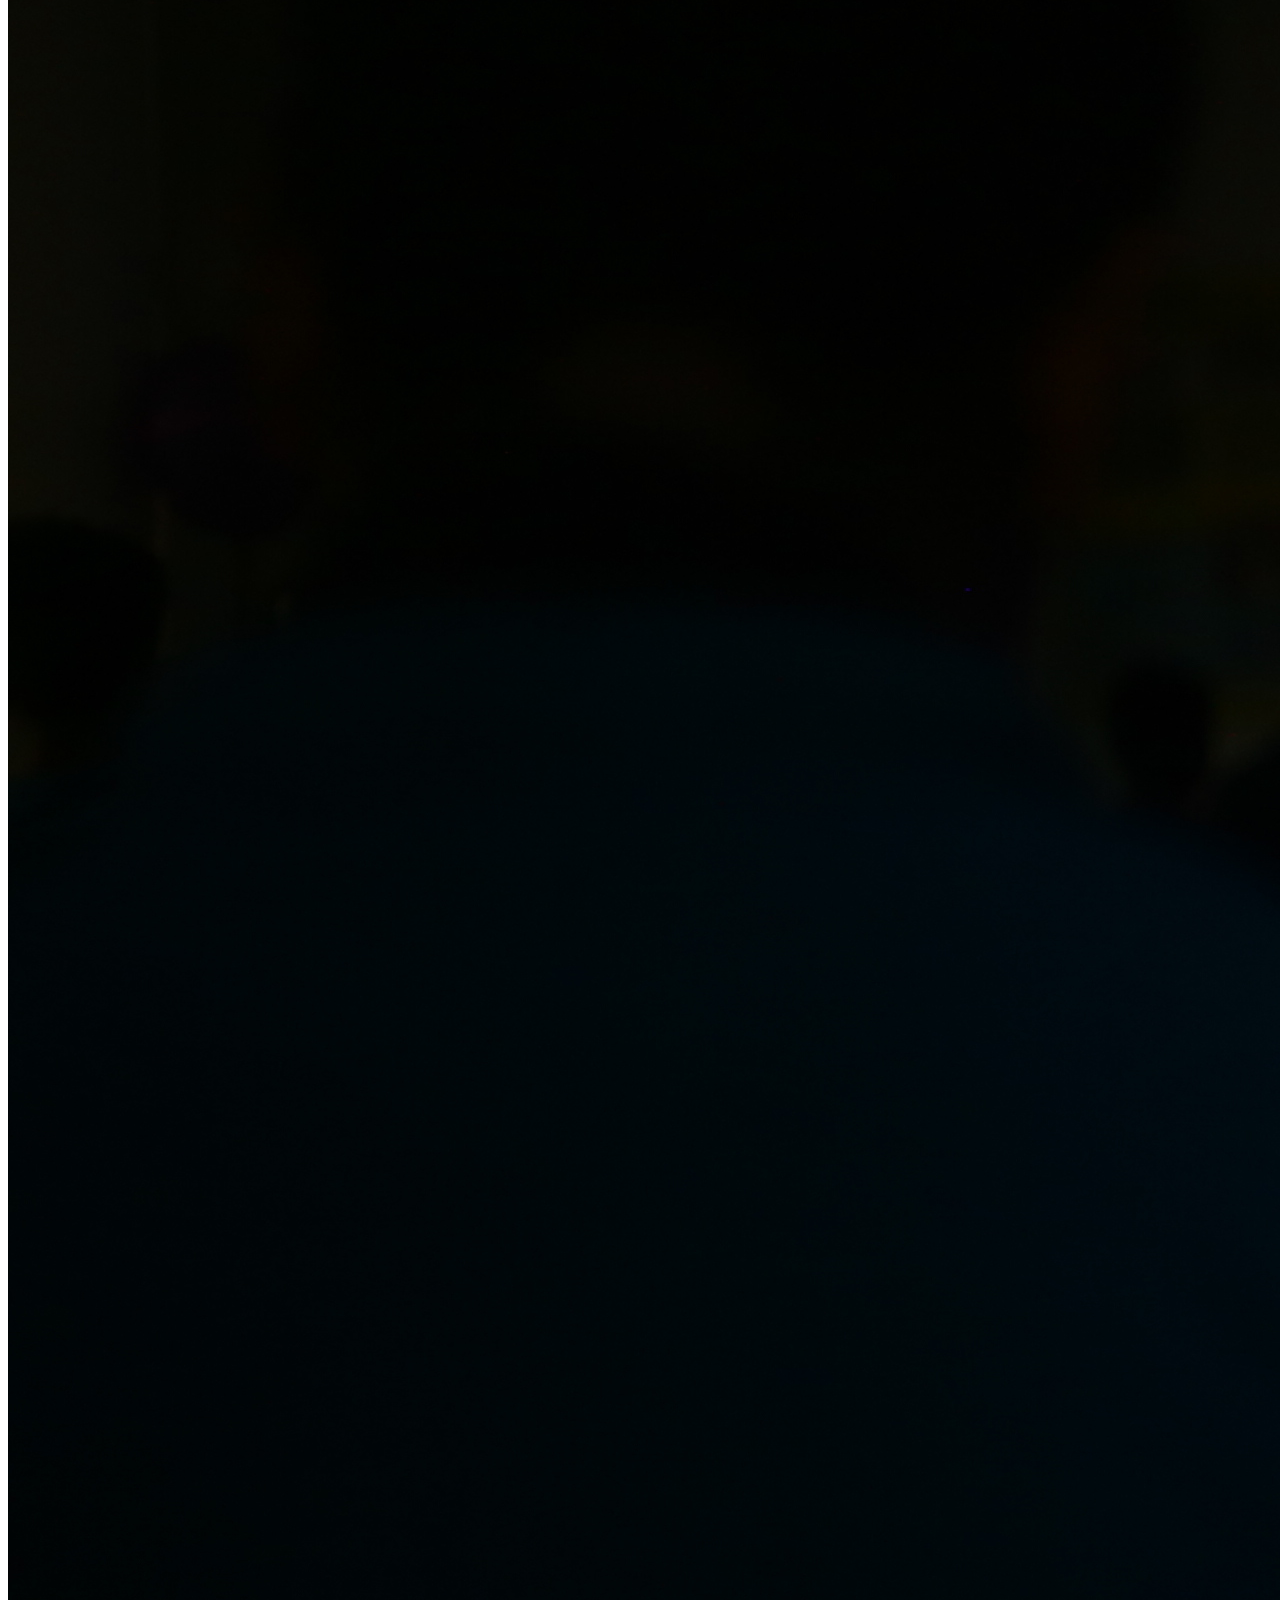
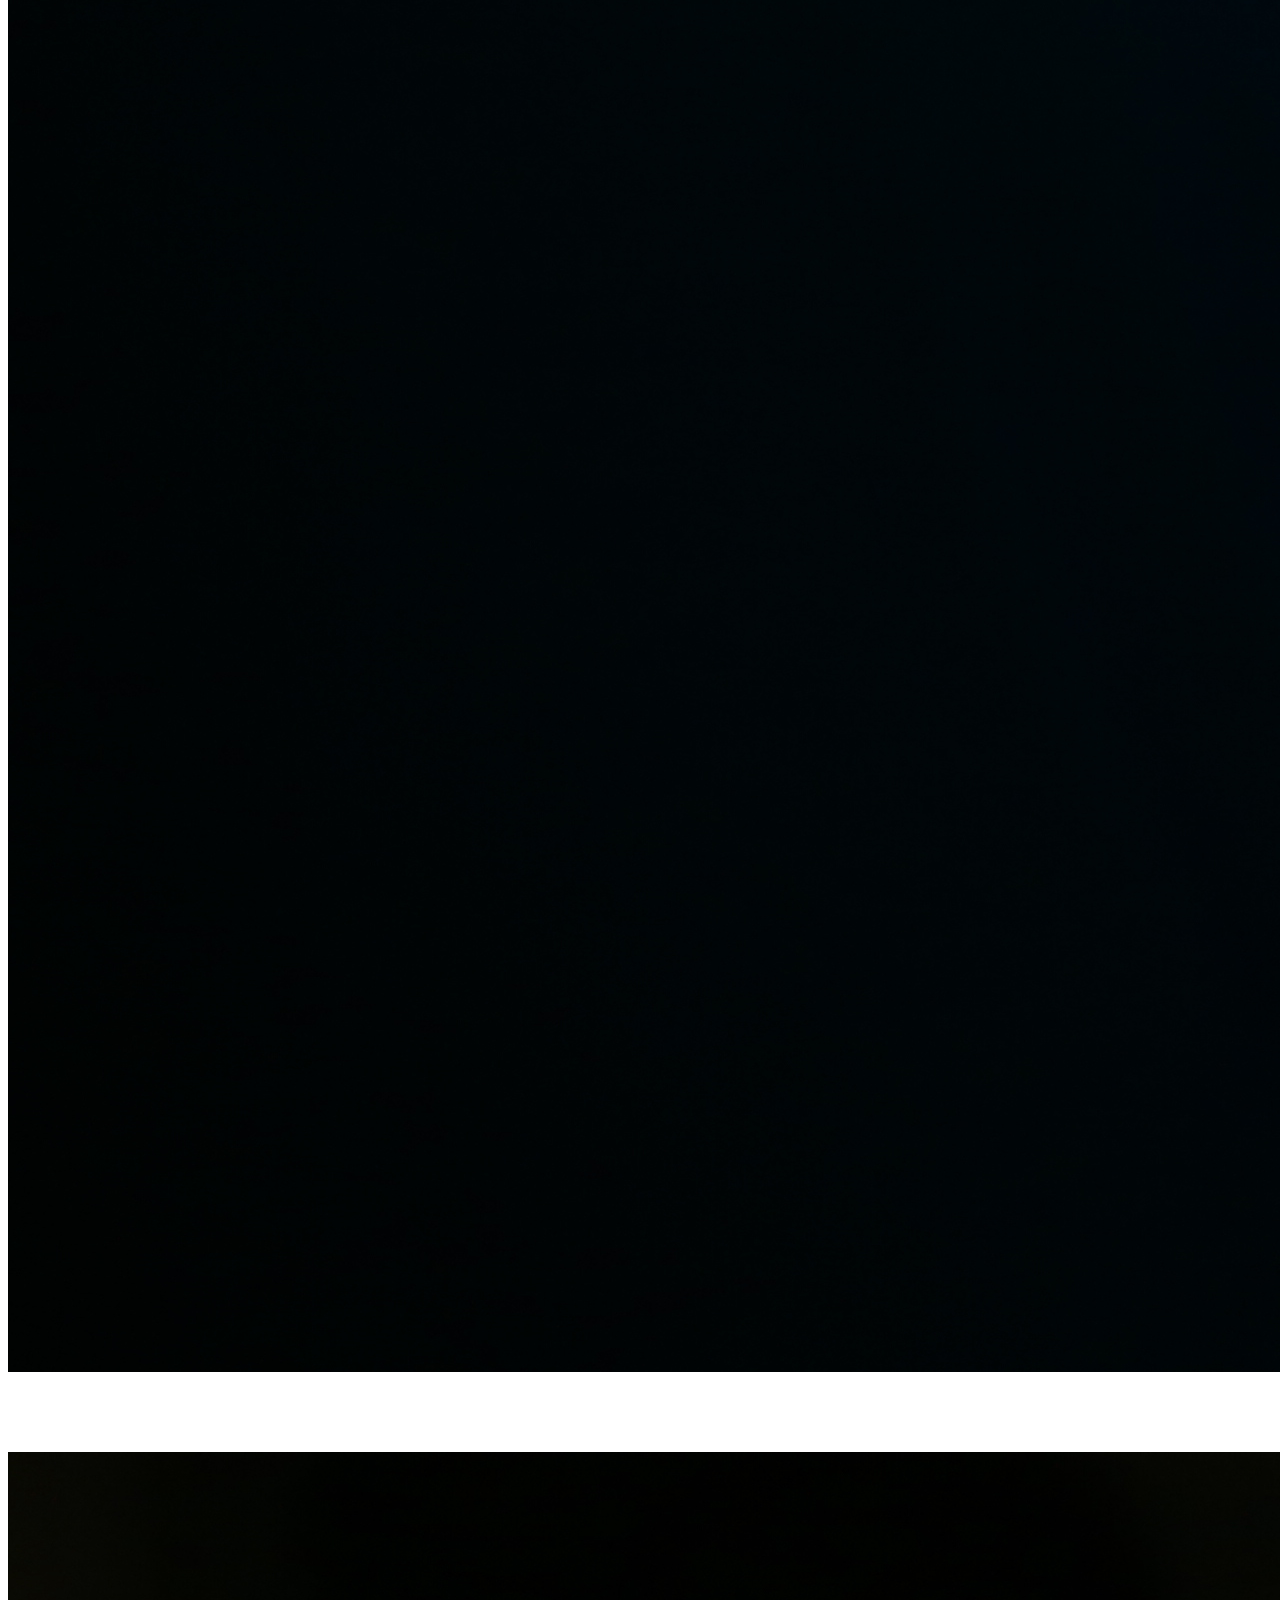
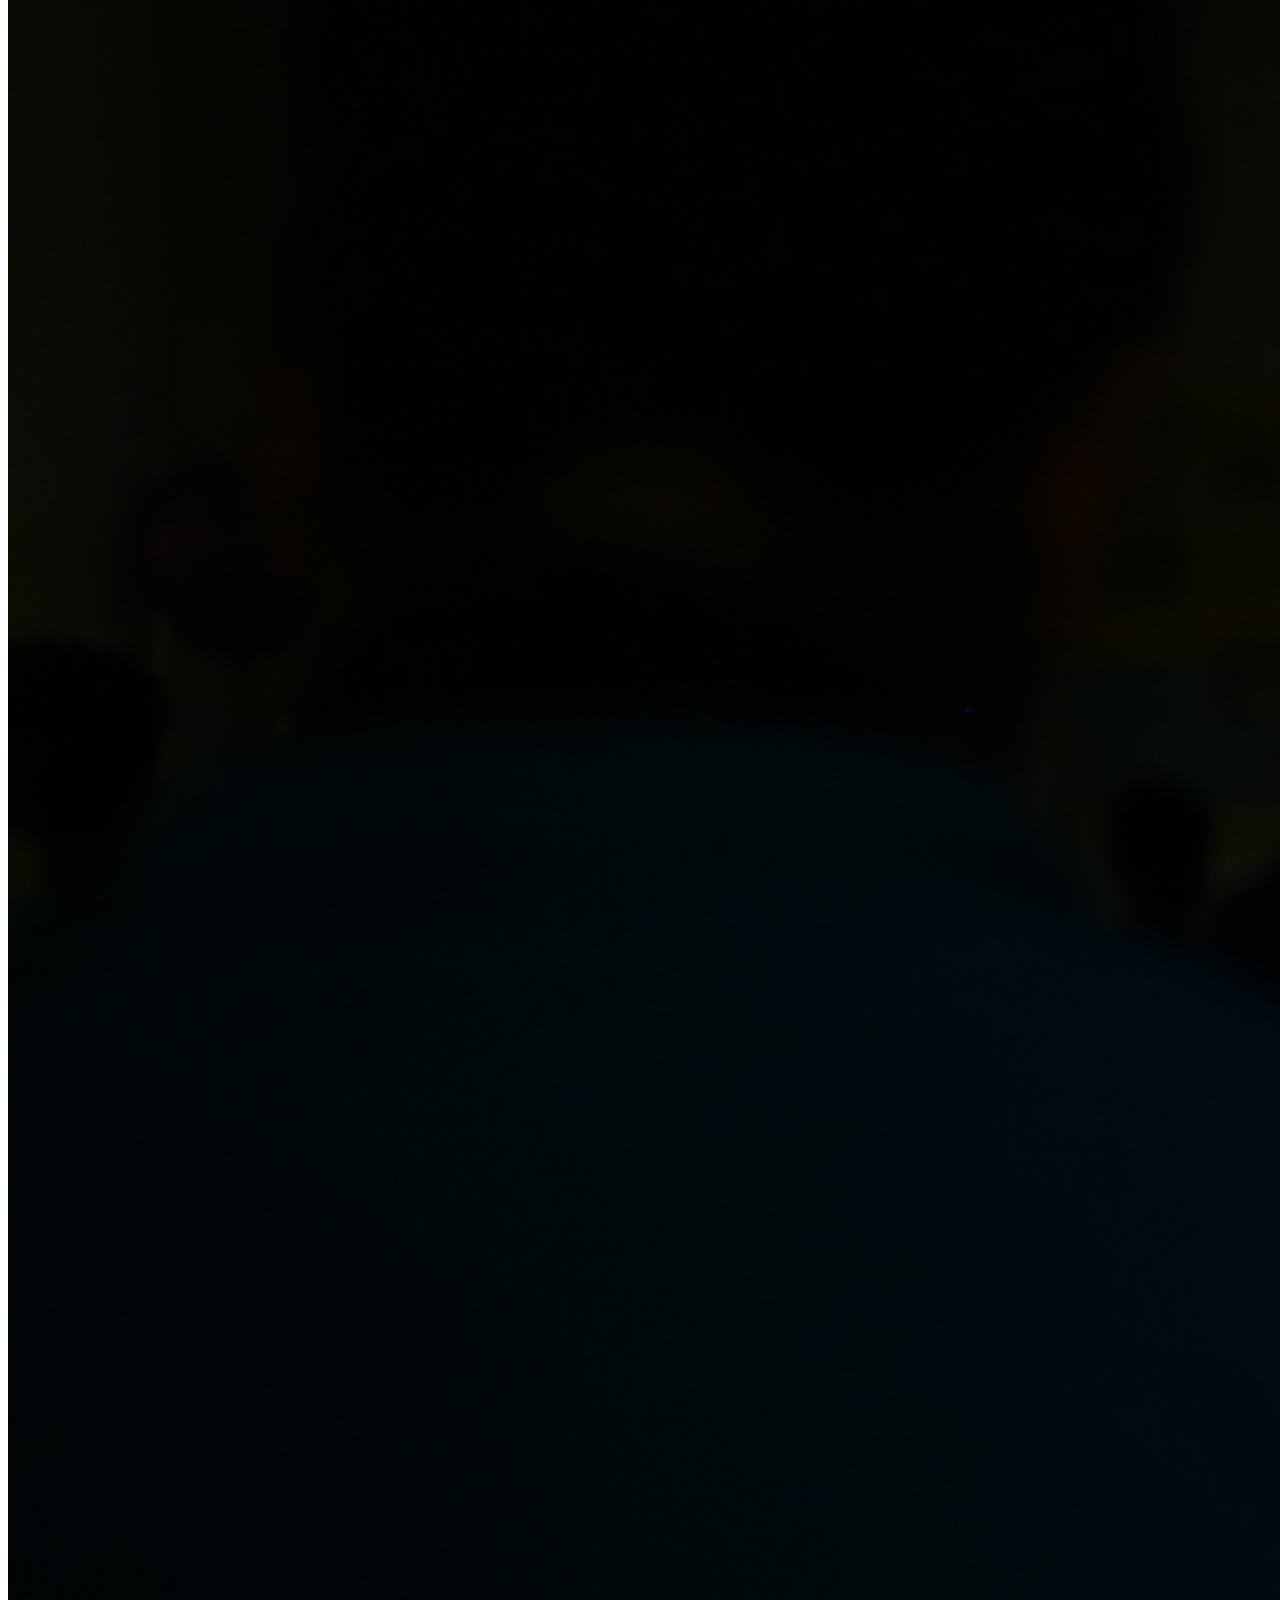
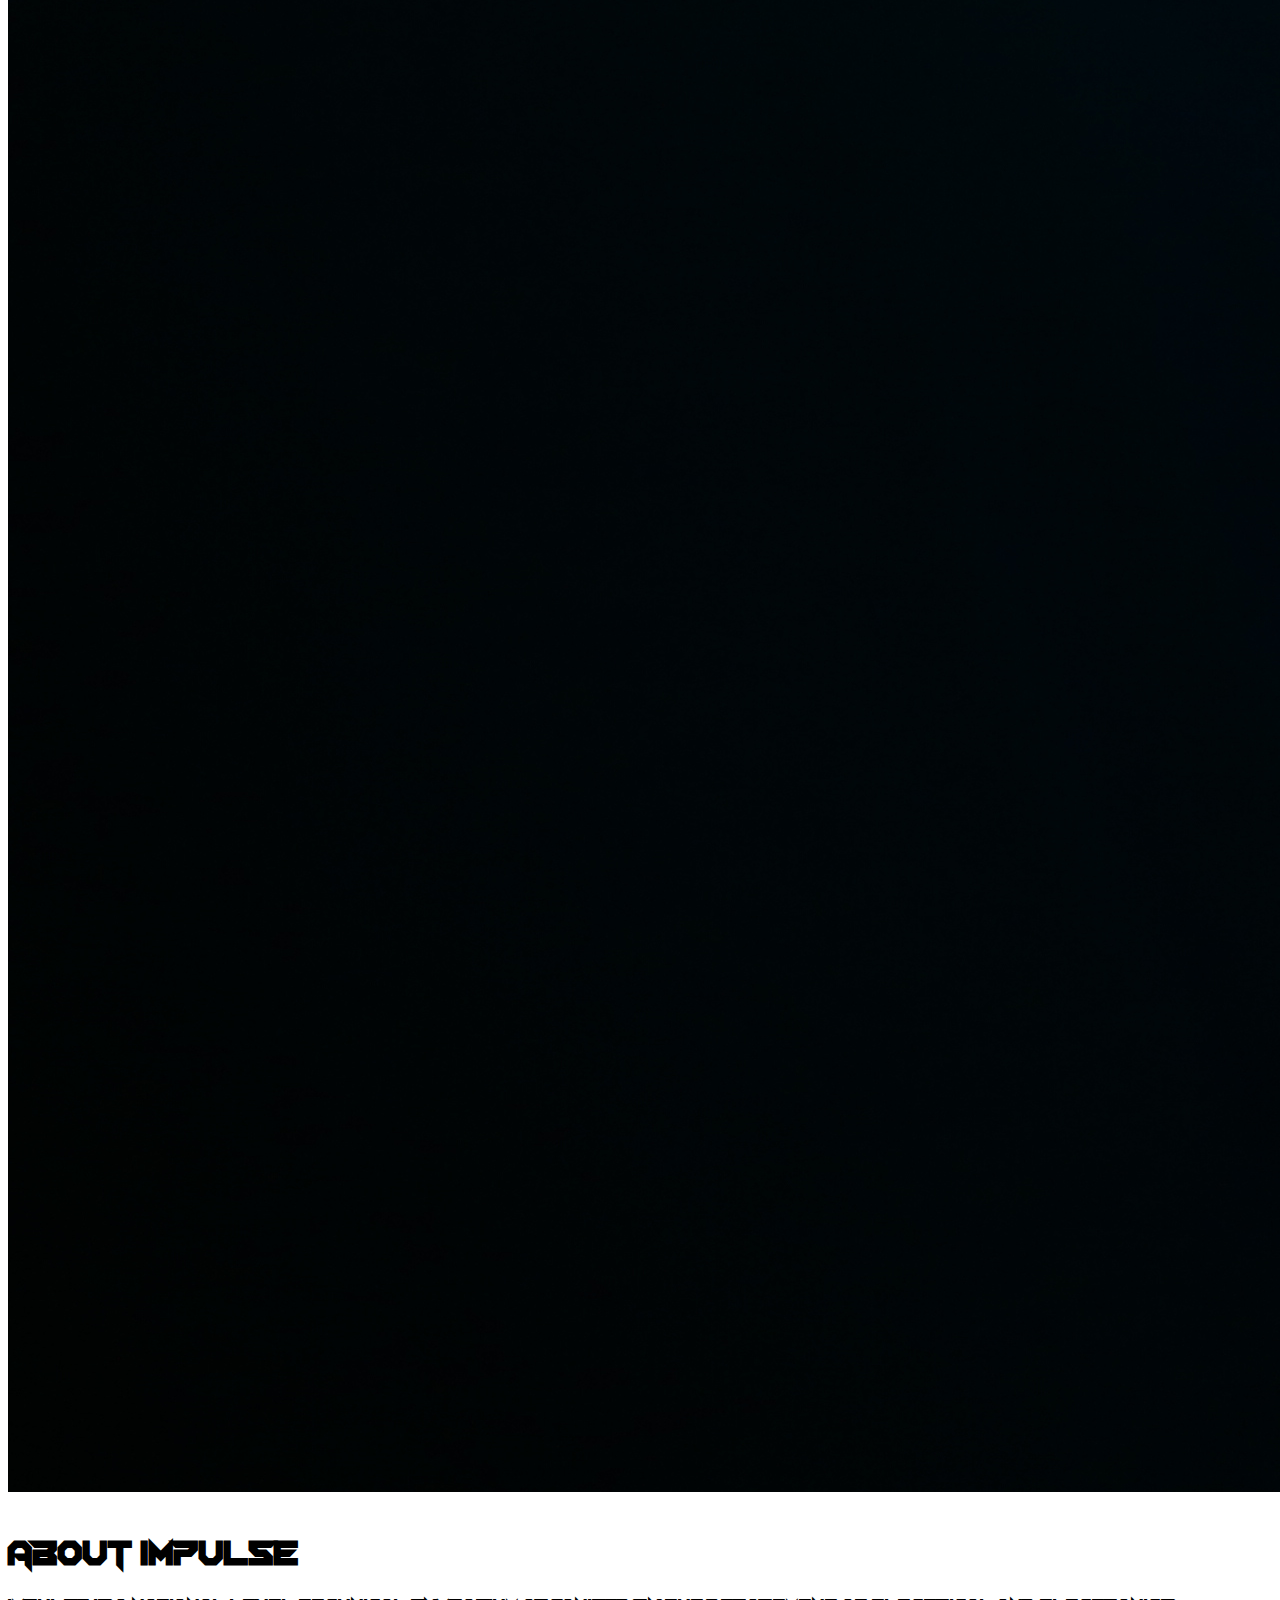
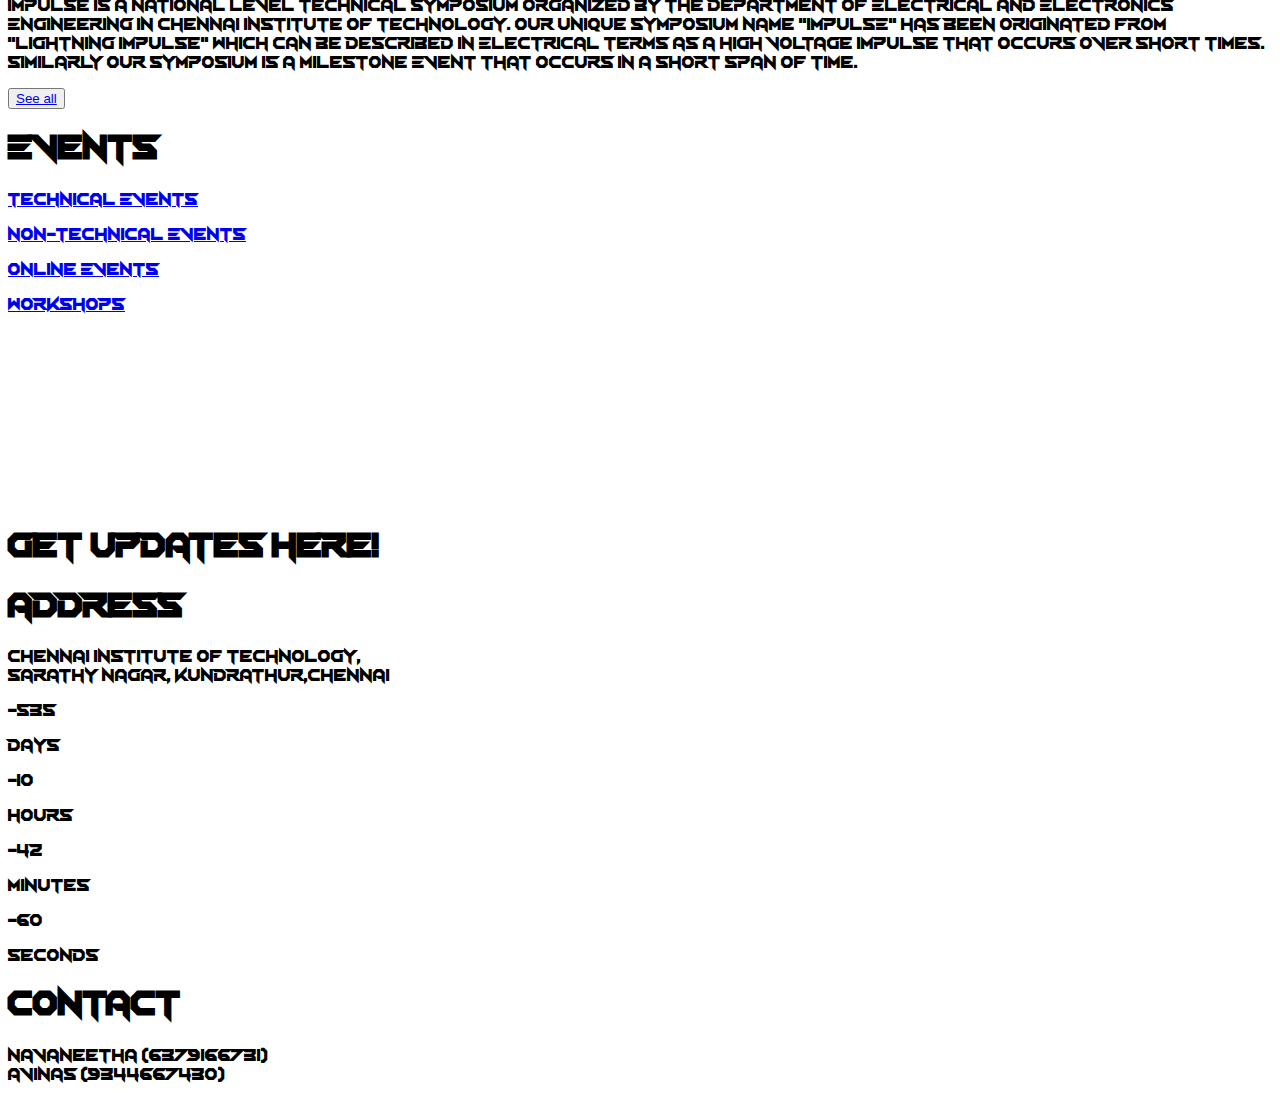
==== commit e9b144e4: "First" ====
--- a/index.html
+++ b/index.html
@@ -106,7 +106,8 @@
                   </p>
                   <button><a href="./about.html">See all</a></button>
                 </div>
-                <div class="grid grid-cols-12 grid-rows-12 gap-1 h-[50vh] md:h-[80vh] lg:h-[70vh]">
+                
+                <div class="hidden lg:grid grid-cols-12 grid-rows-12 gap-1 h-[50vh] md:h-[80vh] lg:h-[70vh]">
                   <div class="col-span-4 row-span-12 bg-red-50"><img src="./assets/images/cit4.avif" alt="" class="h-[100%]"></div>
                   <div class="col-span-8 row-span-4 bg-red-50"><img src="./assets/images/cit6.jpg" alt="" class="h-[100%] w-[100%]"></div>
                   <div class="col-span-2 row-span-4 bg-red-50"><img src="./assets/images/cit 5.jpg" alt="" class="h-[100%]"></div>
@@ -114,6 +115,10 @@
                   <div class="col-span-4 row-span-8 bg-red-50"><img src="./assets/images/cit2.jpg" alt="" class="h-[100%]"></div>
                   <div class="col-span-4 row-span-4 bg-red-50"><img src="./assets/images/cit1.jpg" alt="" class="h-[100%]"></div>
                 </div>
+                <div class="lg:hidden order-2 flex justify-center items-center">
+                  <img src="./assets/images/cit2.jpg " alt="">
+                </div>
+                
               </div>
             </div>
           </section>
@@ -121,8 +126,11 @@
           <section class=" font-['Kameron'] ">
             <div class="2xl:container md:py-10 lg:py-32">
               <div class="w-[90%] mx-auto grid grid-cols-1 lg:grid-cols-2 space-x-8 ">
+                <div class="lg:hidden order-2 flex justify-center items-center mt-4">
+                  <img src="./assets/images/449B9132.JPG" alt="" class="">
+                </div>
                 
-                <div class="order-2 grid grid-cols-12 grid-rows-12 gap-1 h-[50vh] md:h-[80vh] lg:h-[70vh] lg:order-1">
+                <div class="hidden order-2 lg:grid grid-cols-12 grid-rows-12 gap-1 h-[50vh] md:h-[80vh] lg:h-[70vh] lg:order-1">
                   <div class="col-span-4 row-span-12 bg-red-50"><img src="./assets/images/449B9128.JPG" alt="" class="h-[100%]"></div>
                   <div class="col-span-8 row-span-4 bg-red-50"><img src="./assets/images/449B9255.JPG" alt="" class="h-[100%] w-[100%]"></div>
                   <div class="col-span-2 row-span-4 bg-red-50"><img src="./assets/images/449B9304.JPG" alt="" class="h-[100%]"></div>
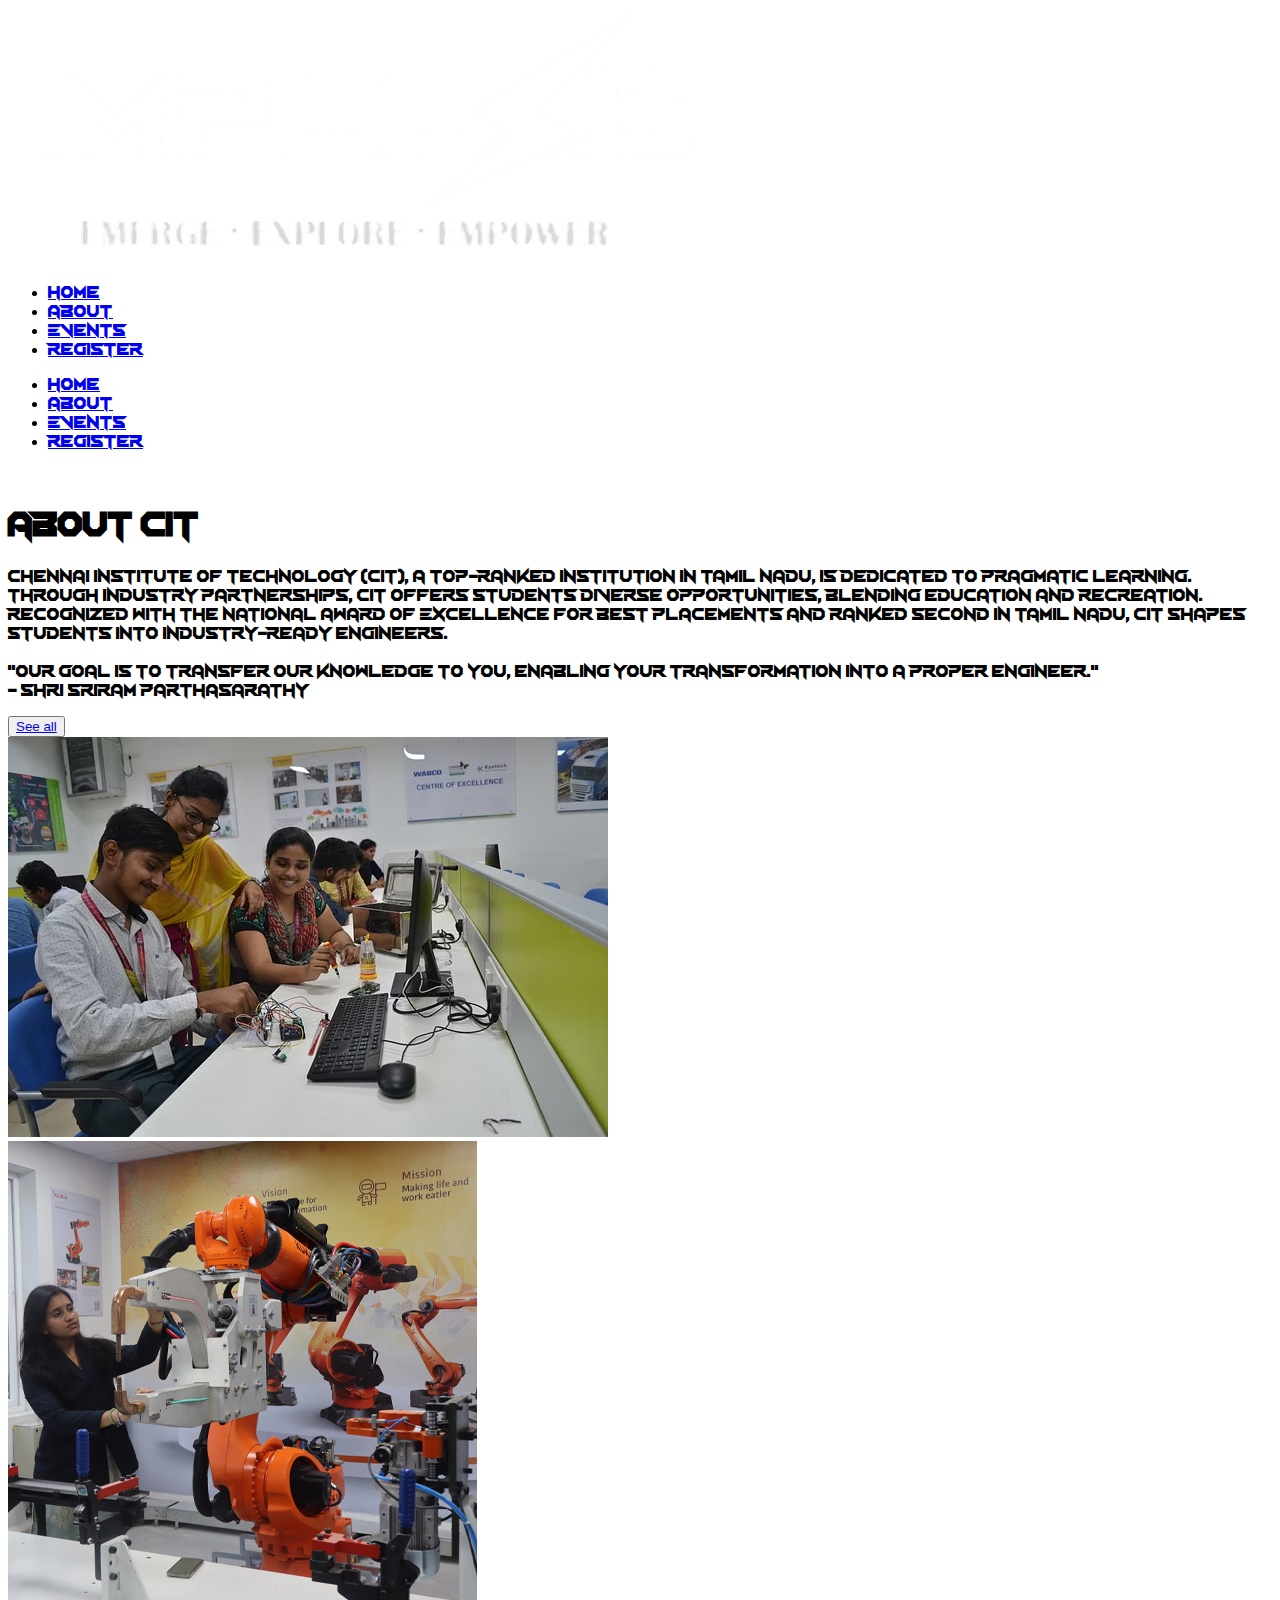
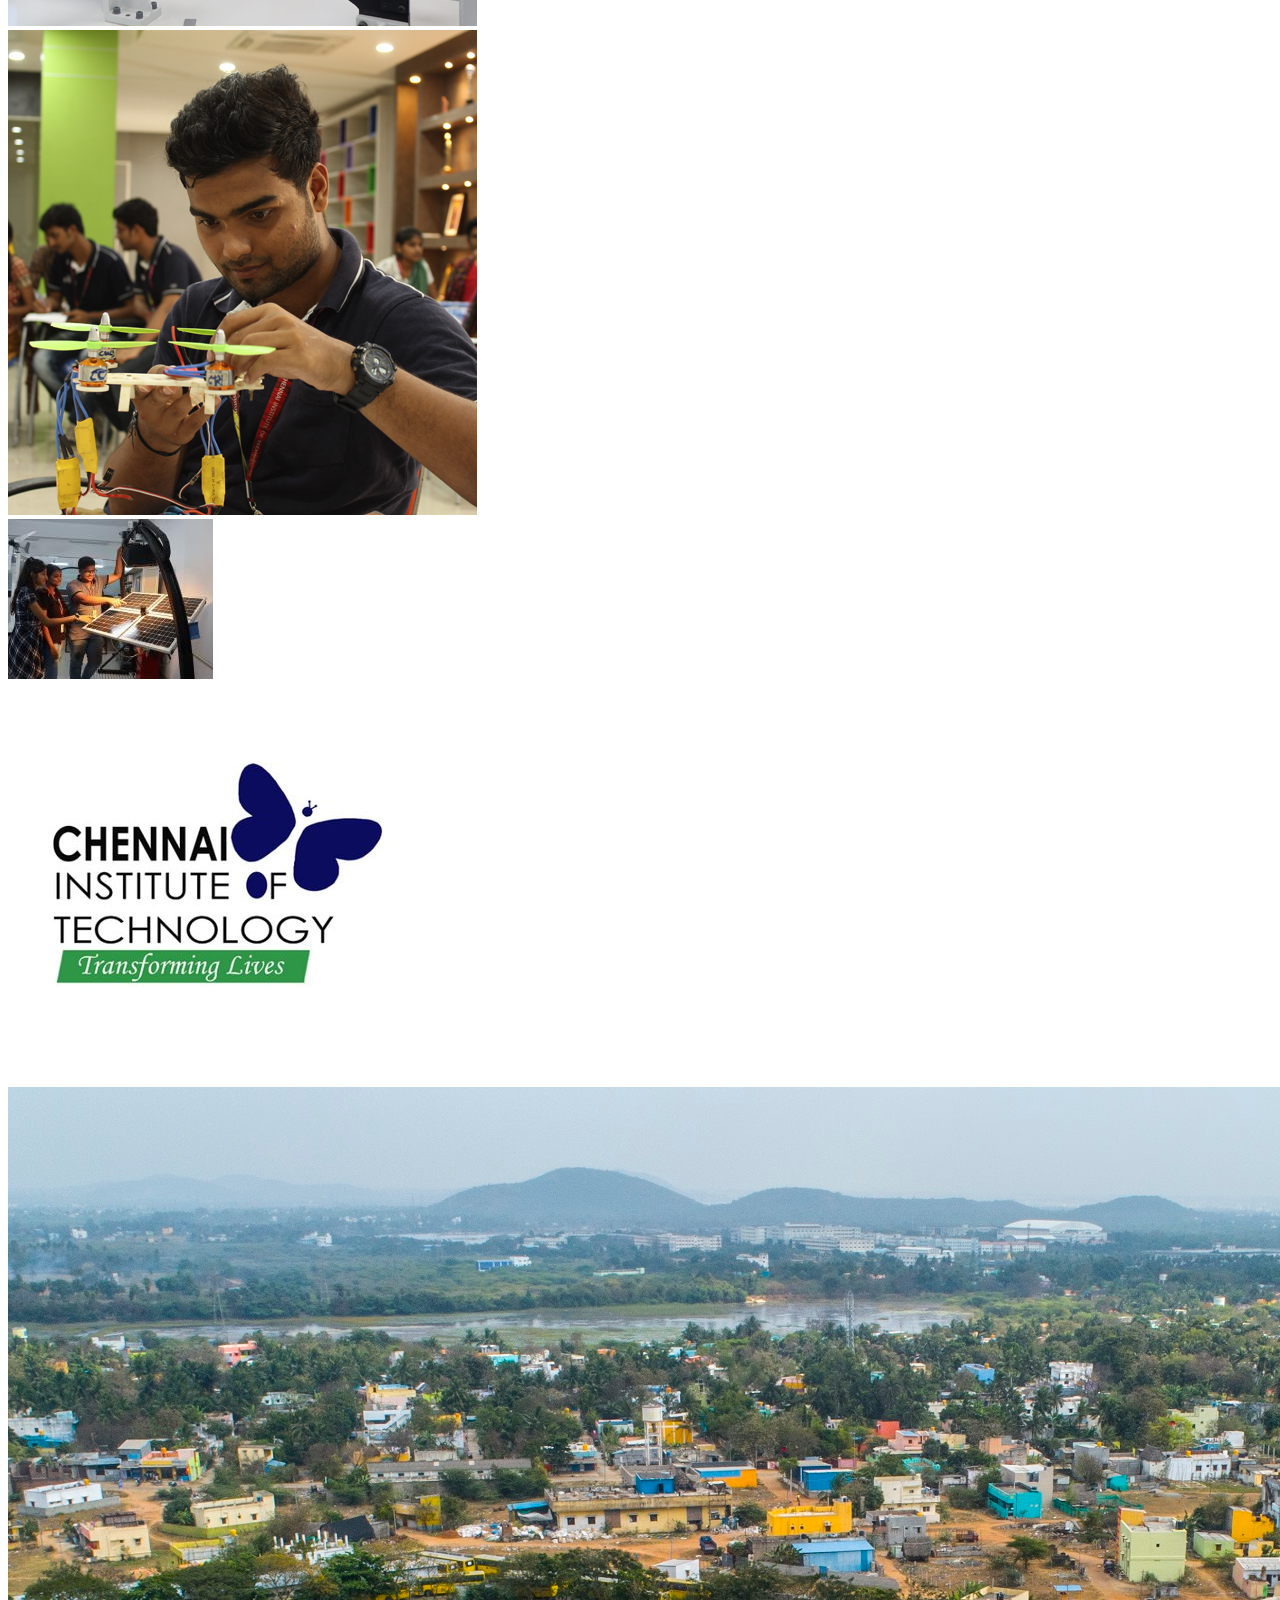
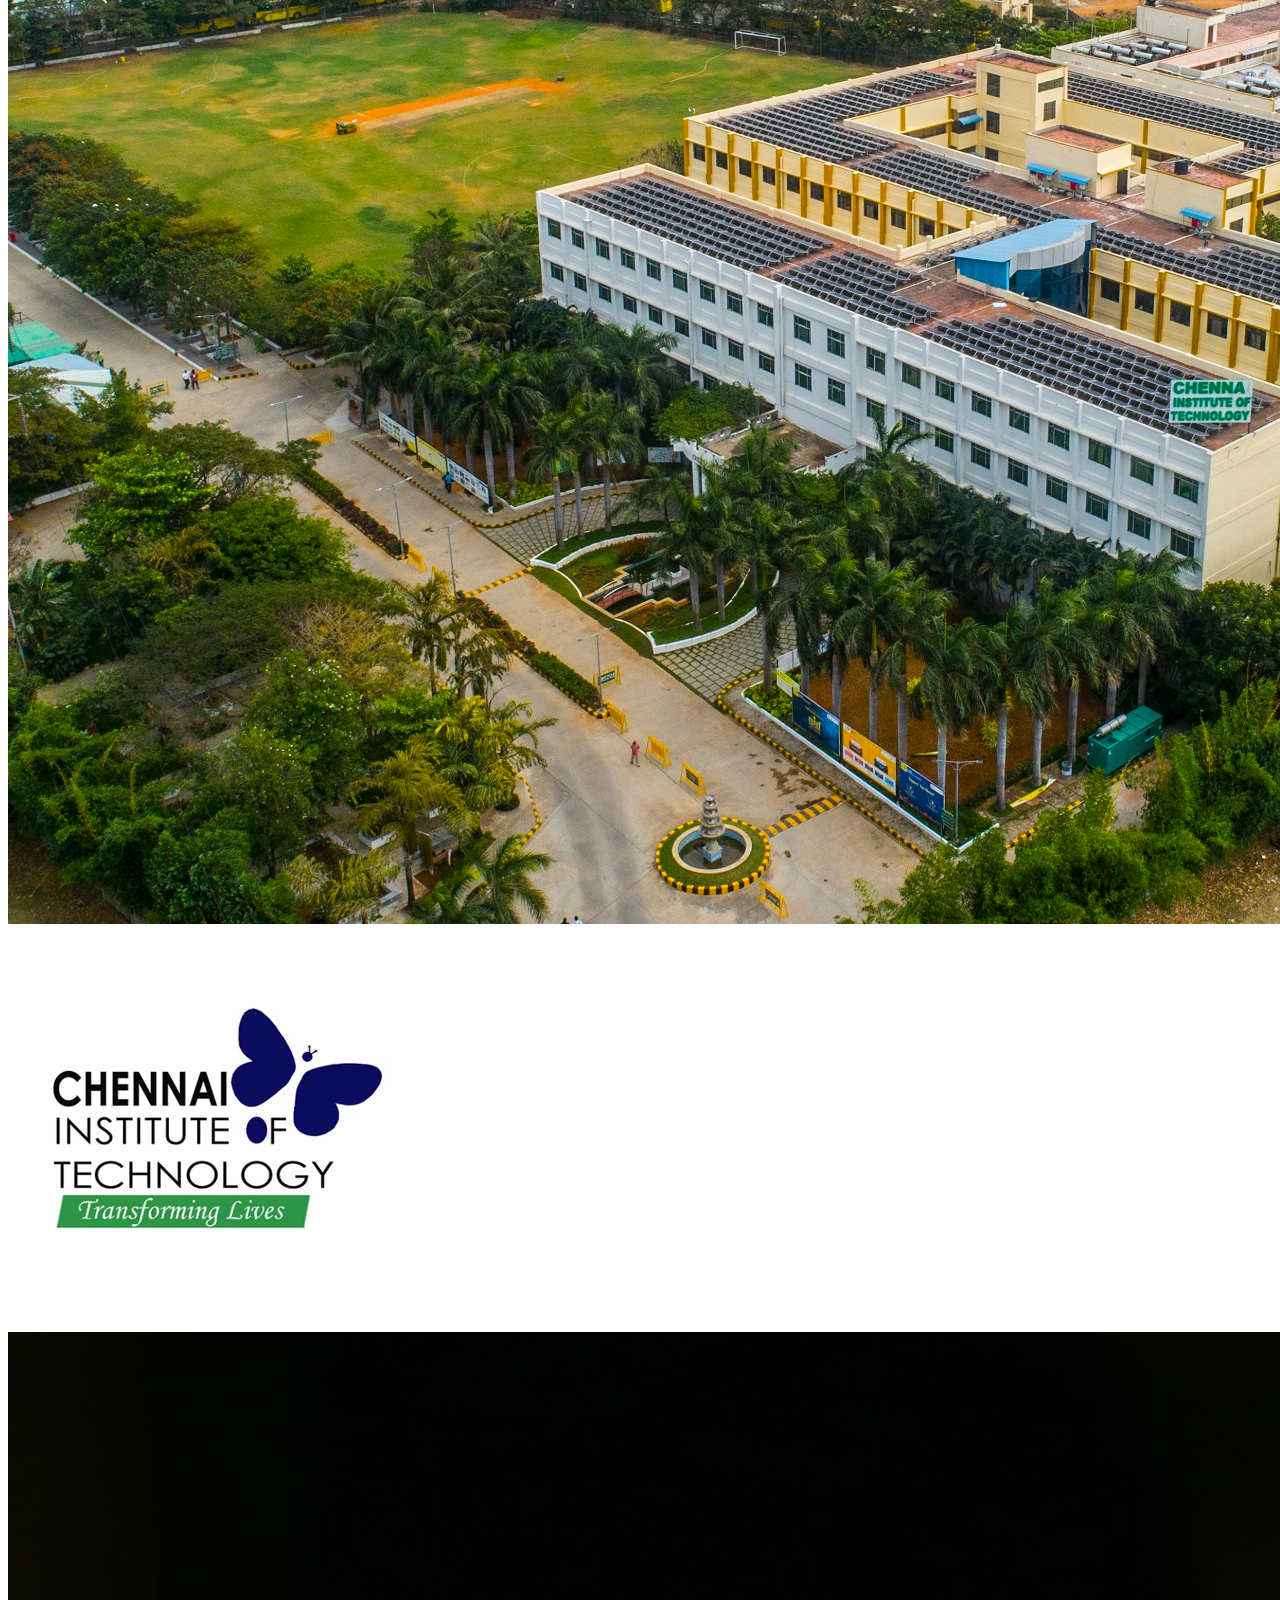
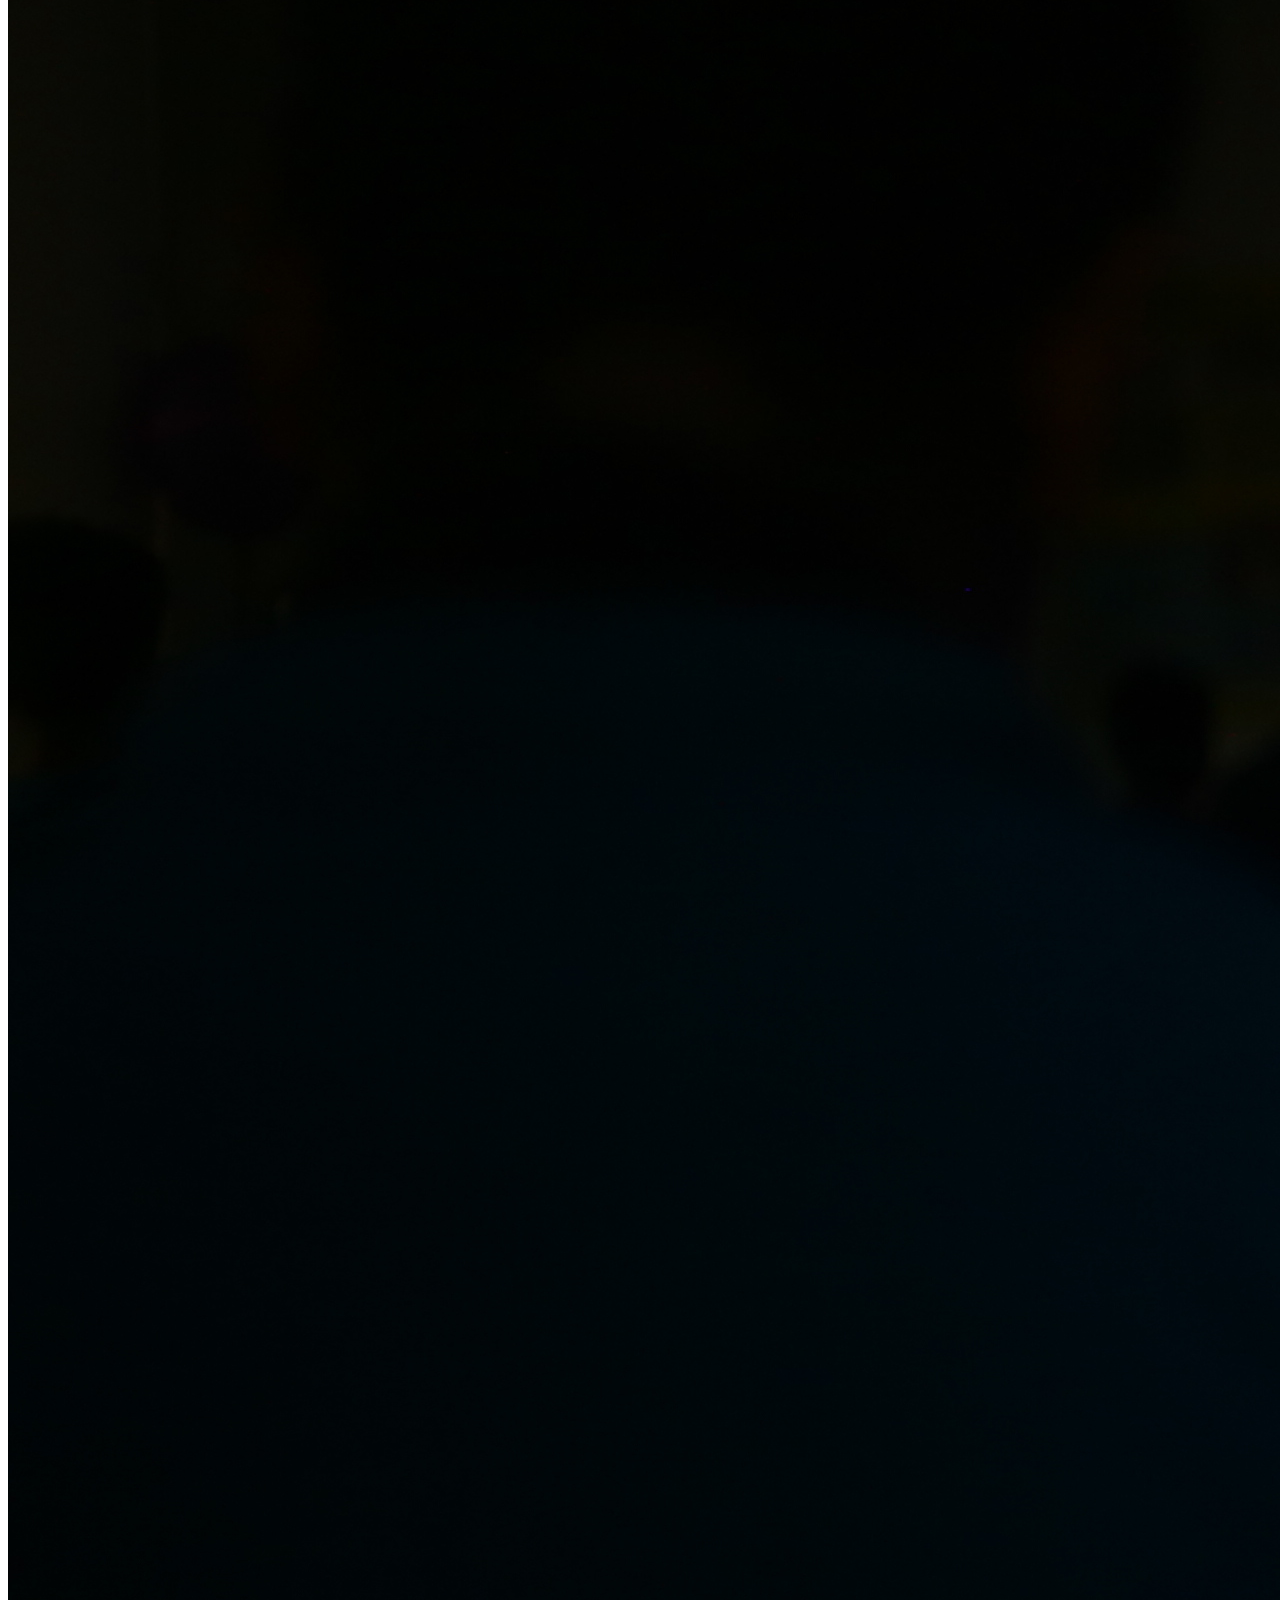
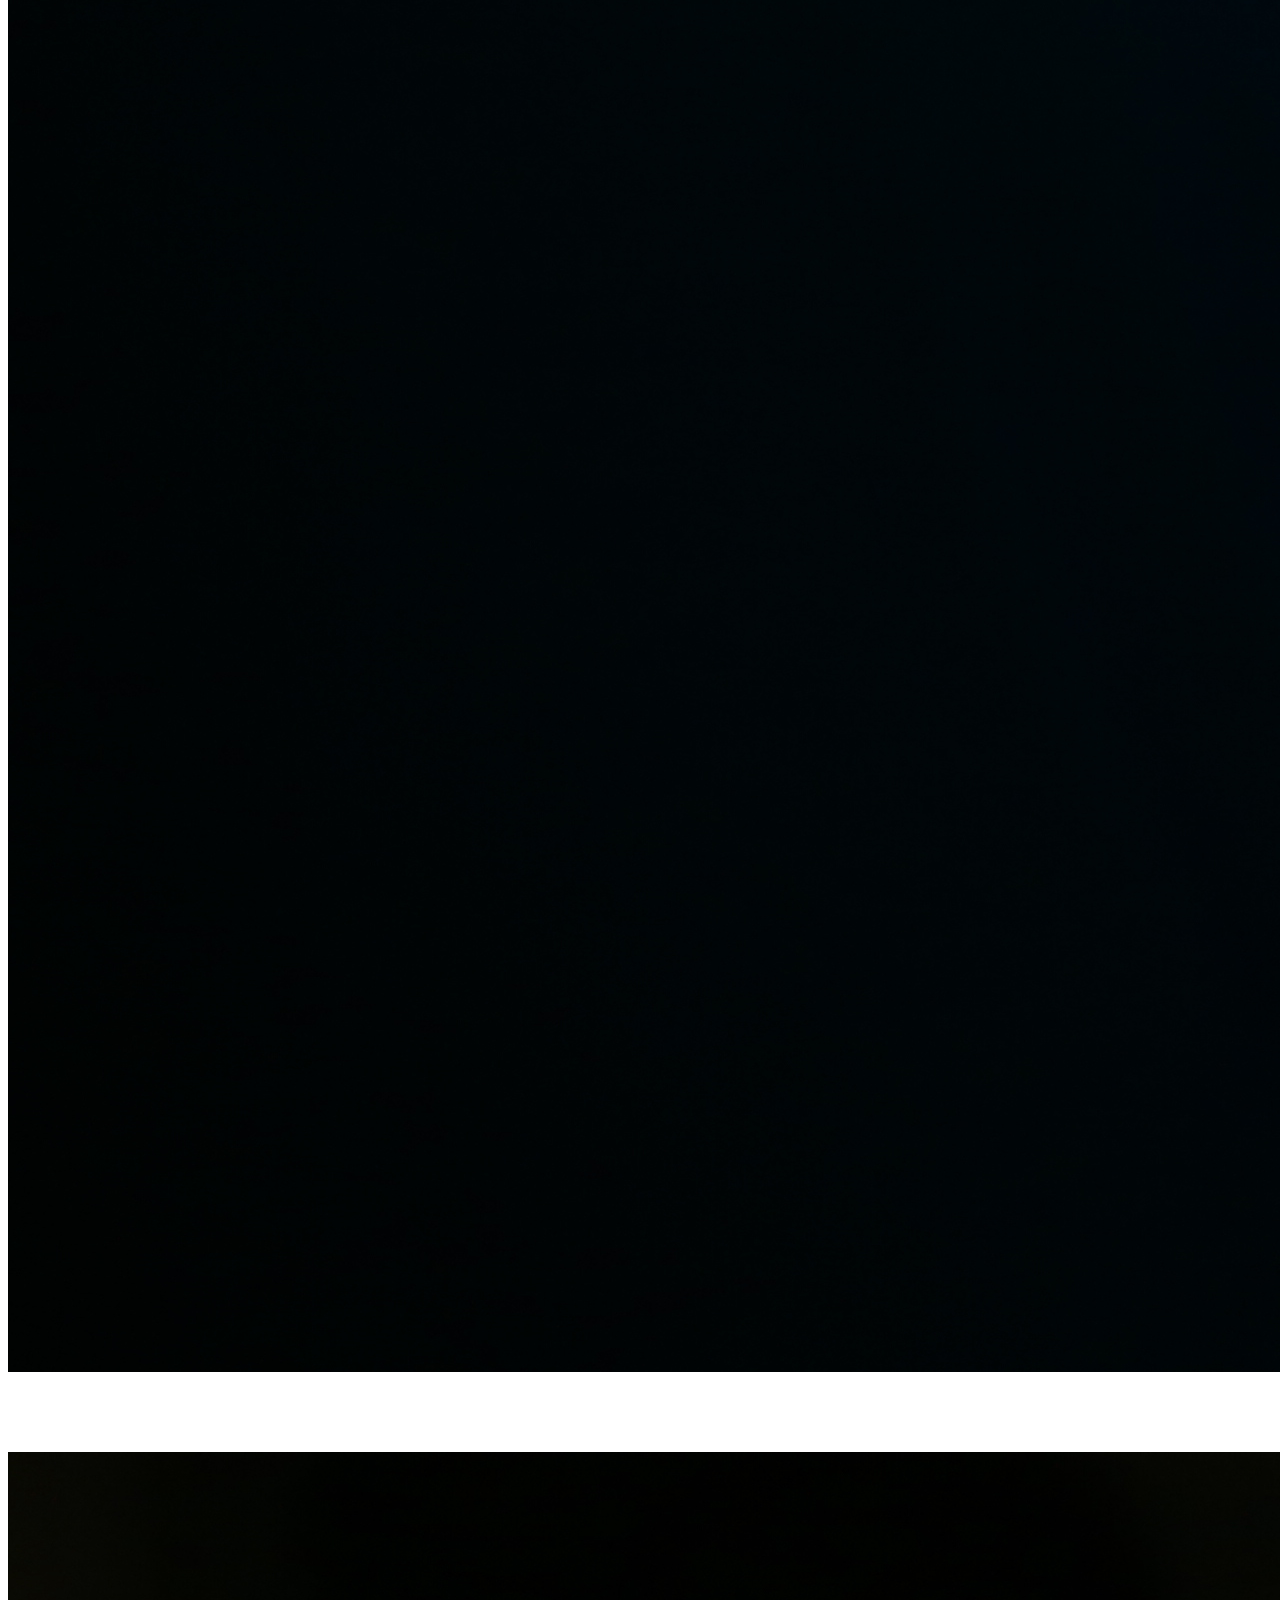
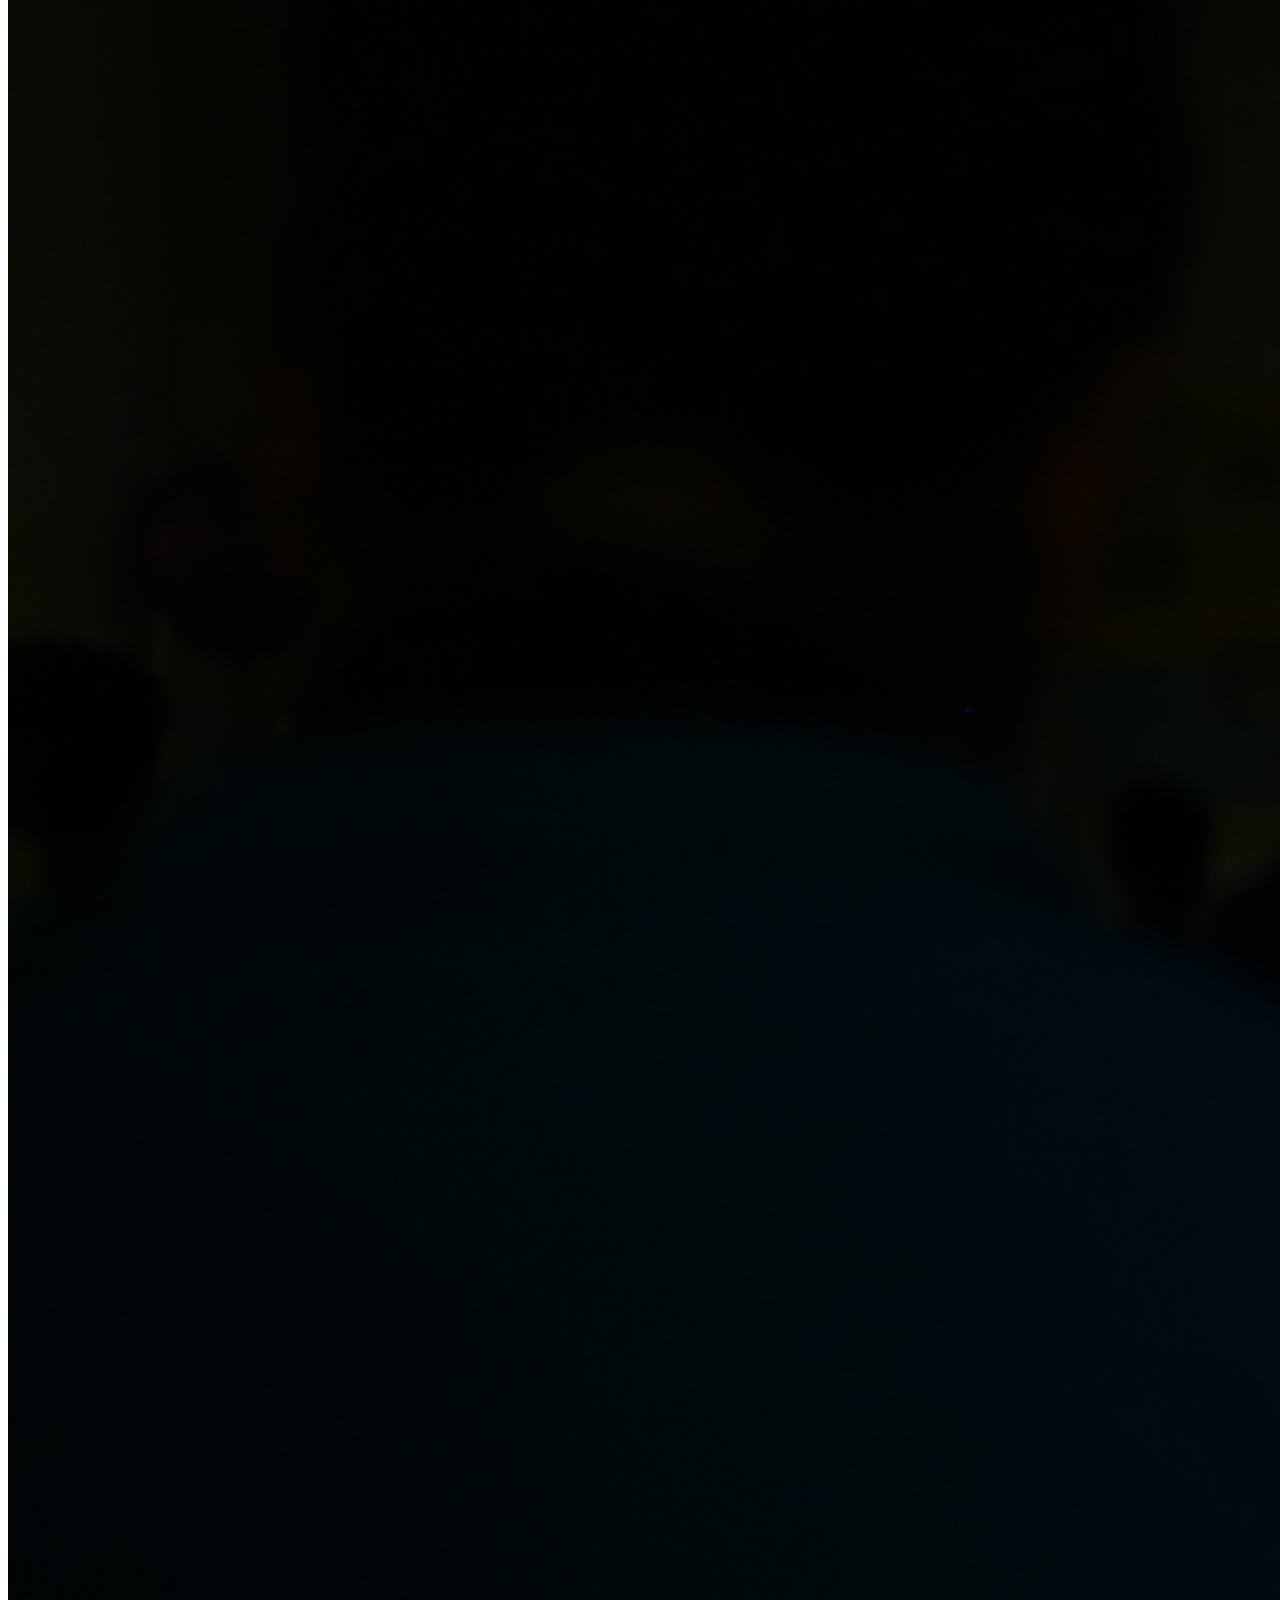
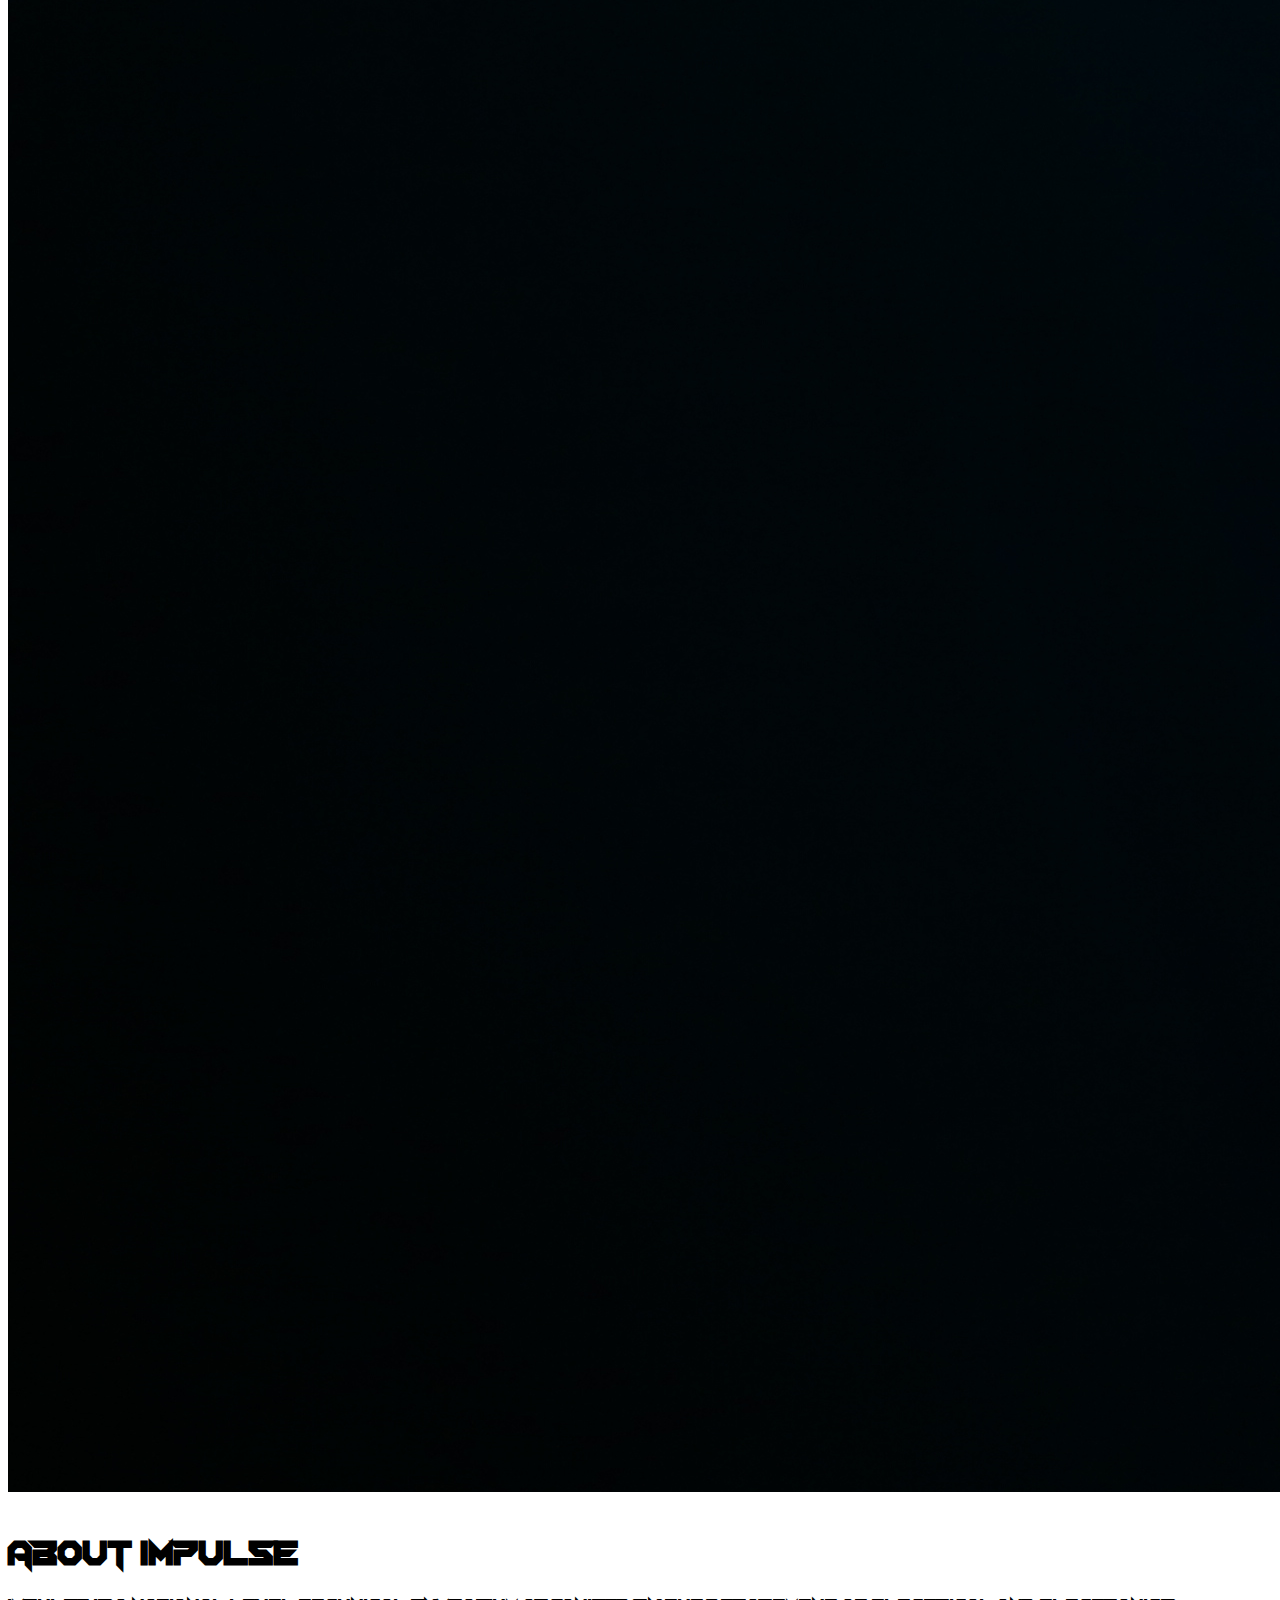
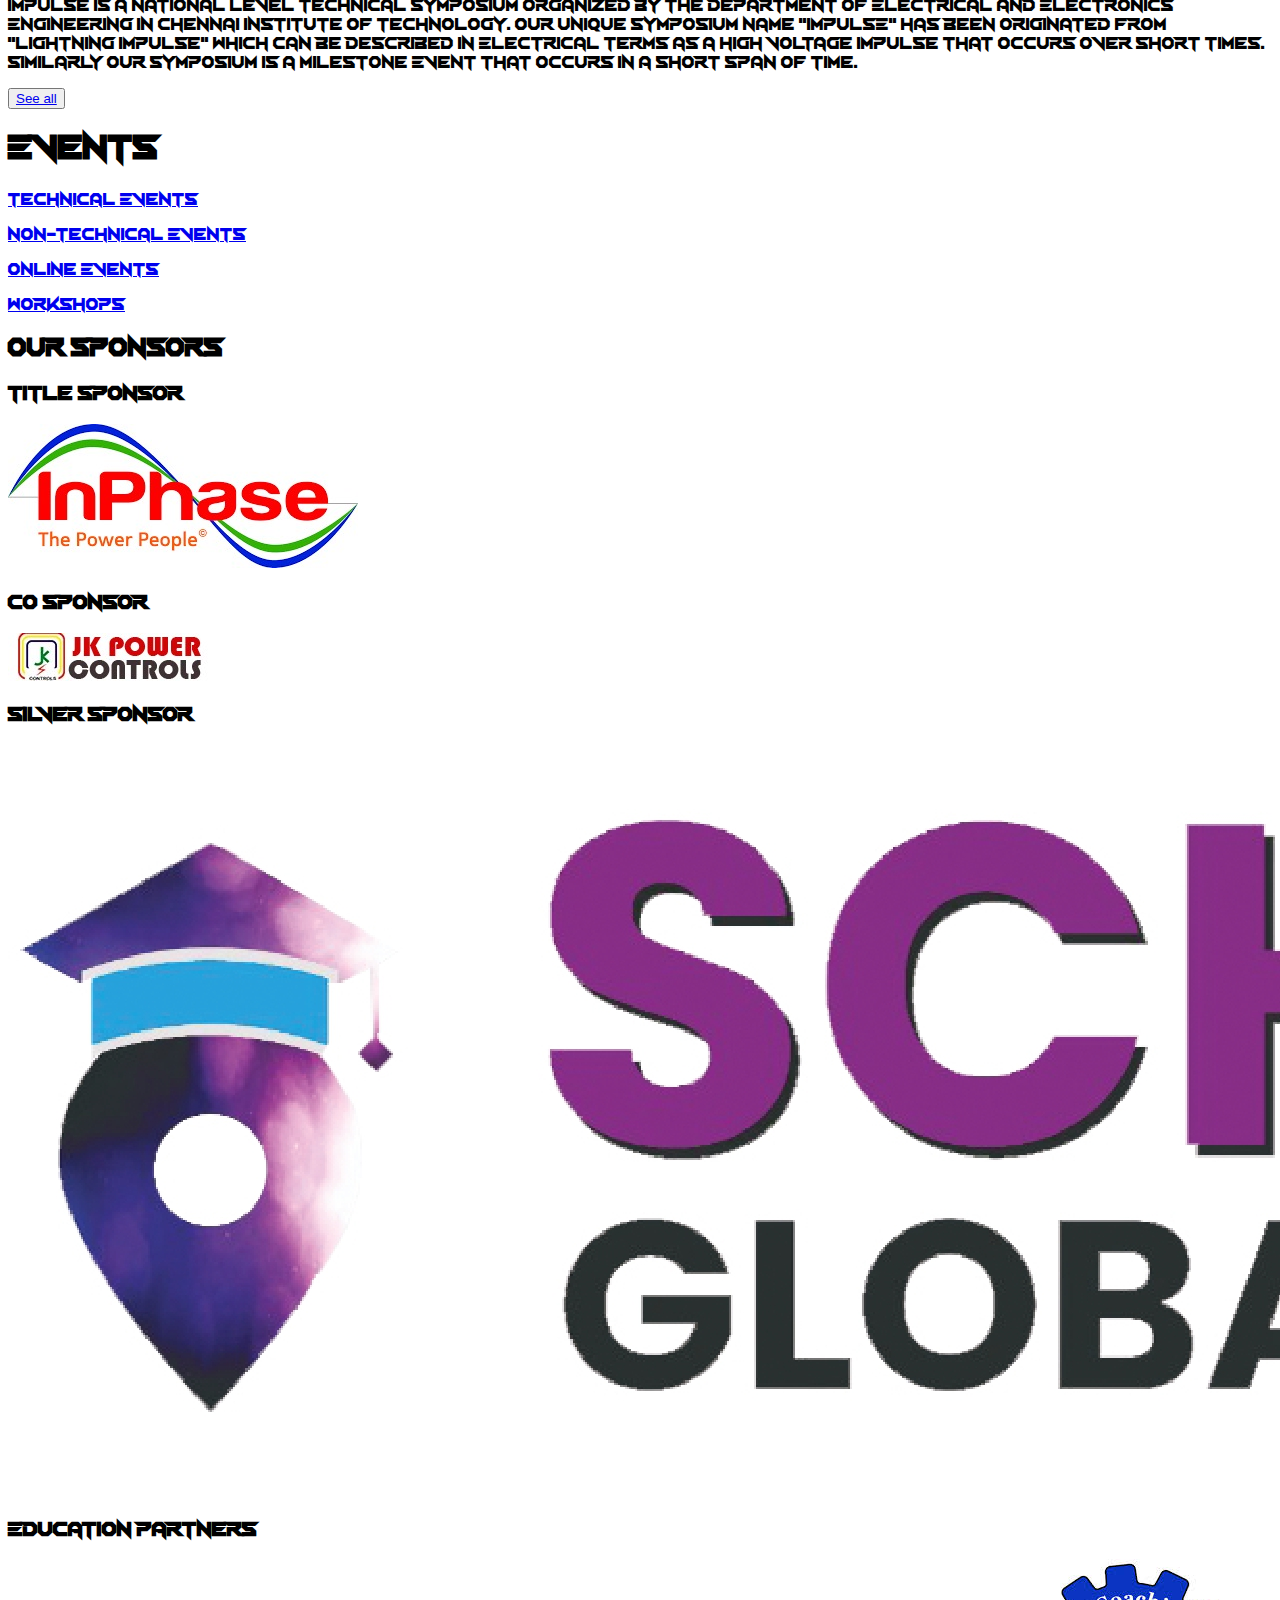
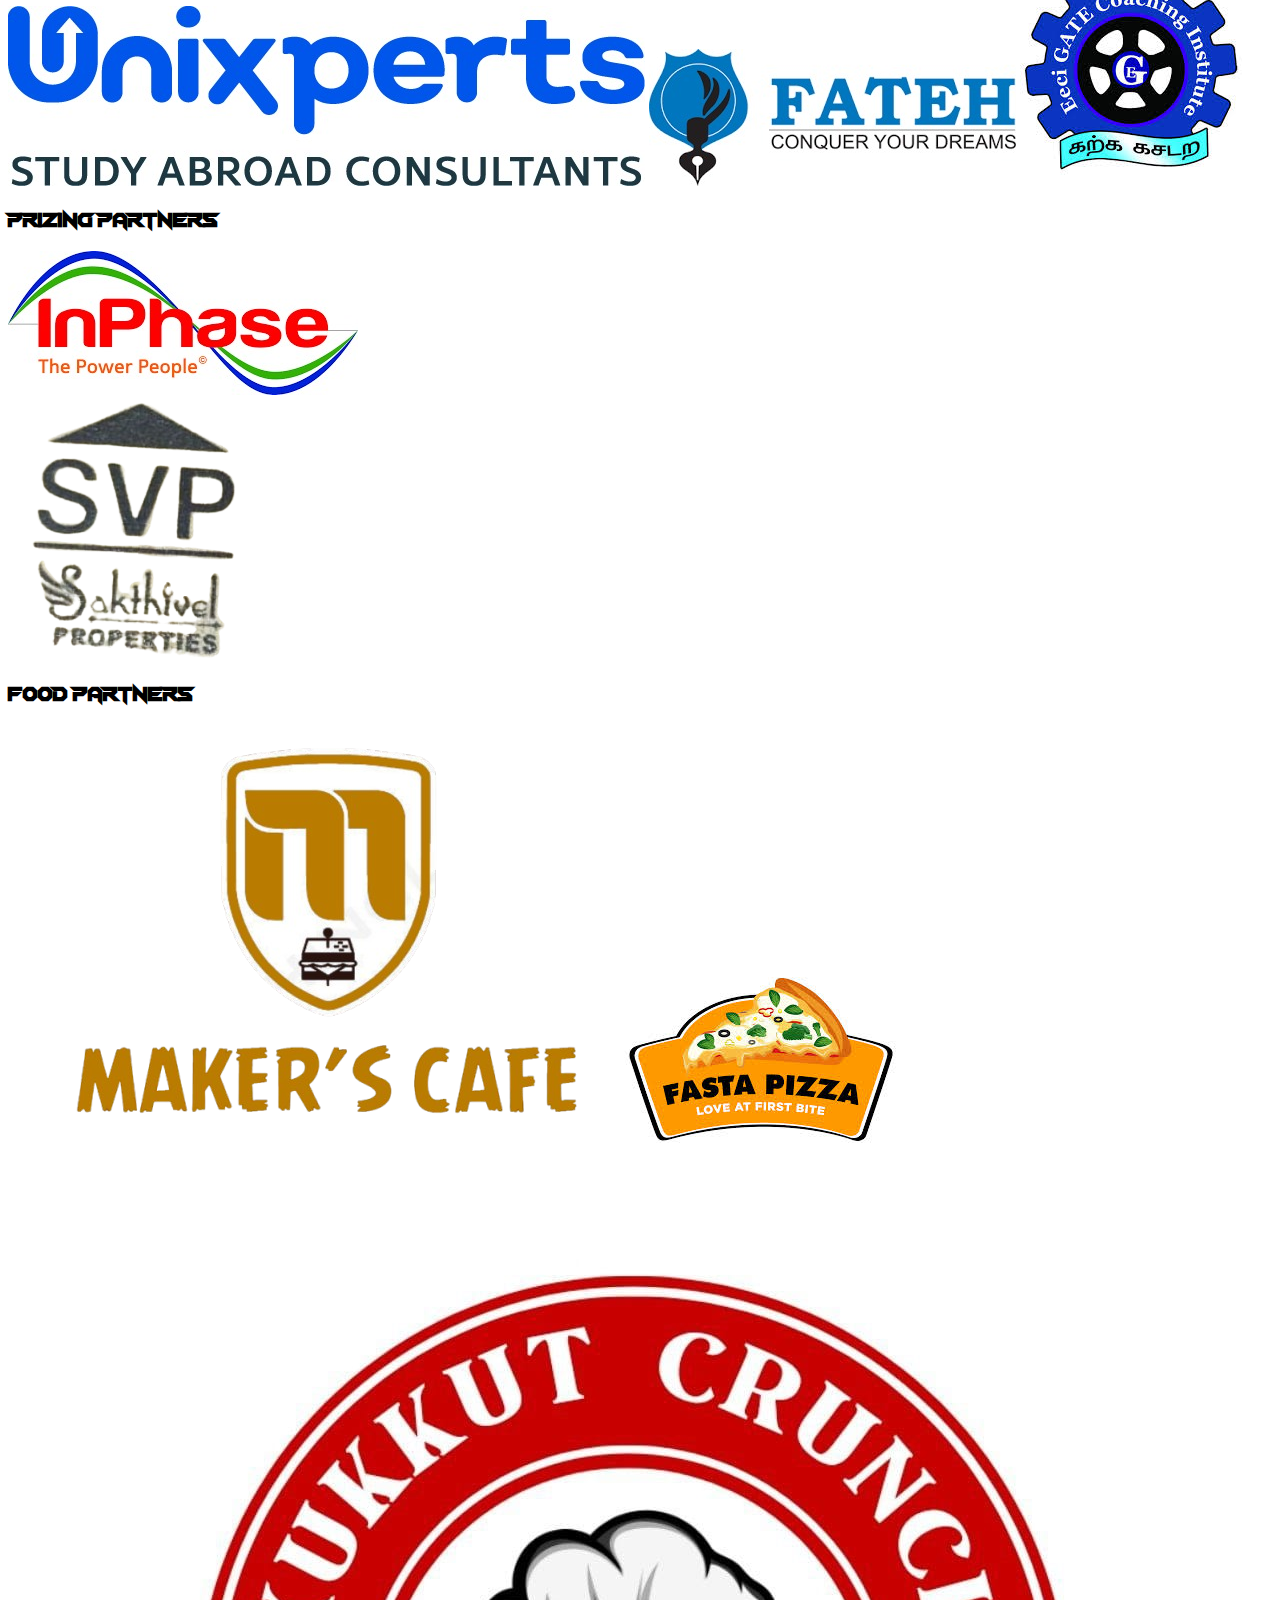
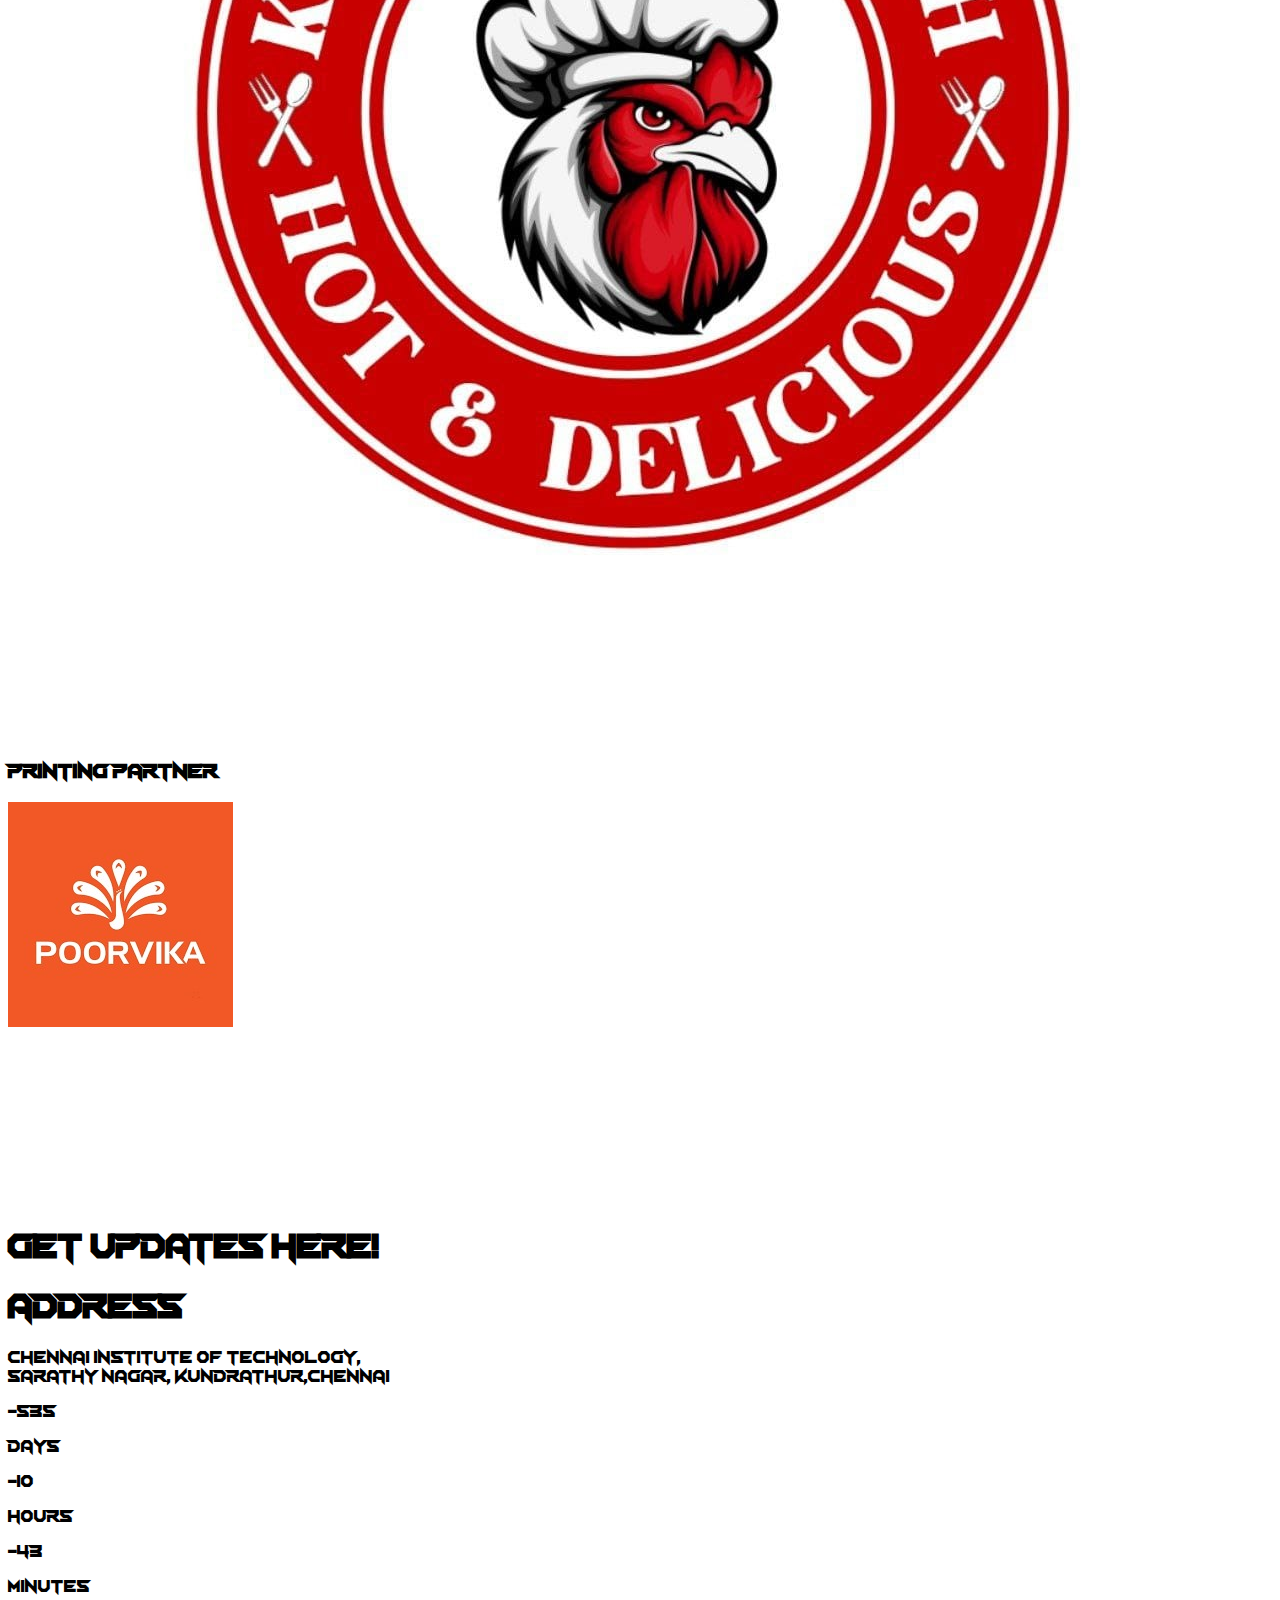
==== commit d4b03876: "Sponsor update" ====
--- a/index.html
+++ b/index.html
@@ -176,7 +176,49 @@
                 </div>
             </div>
           </section>
+
+          <section class="py-12 font-['Kameron']">
+            <div class="container mx-auto px-4">
+                <h2 class="text-3xl font-bold text-center text-white mb-8">Our Sponsors</h2>
+                <div class="grid grid-cols-1 md:grid-cols-2 lg:grid-cols-3 gap-6">
+                    <div class="p-4 bg-white rounded-lg shadow-lg text-center">
+                        <h3 class="text-xl font-semibold">Title Sponsor</h3>
+                        <img src="./assets/logo/Inphase.jpg" alt="InPhase" class="mx-auto h-16 my-4">
+                    </div>
+                    <div class="p-4 bg-white rounded-lg shadow-lg text-center">
+                        <h3 class="text-xl font-semibold">Co Sponsor</h3>
+                        <img src="./assets/logo/jkpower.jpg" alt="JK Power" class="mx-auto h-16 my-4">
+                    </div>
+                    <div class="p-4 bg-white rounded-lg shadow-lg text-center">
+                        <h3 class="text-xl font-semibold">Silver Sponsor</h3>
+                        <img src="./assets/logo/logo final_page-0001.jpg" alt="Scholaar Global Education" class="mx-auto h-16 my-4">
+                    </div>
+                    <div class="p-4 bg-white rounded-lg shadow-lg text-center">
+                        <h3 class="text-xl font-semibold">Education Partners</h3>
+                        <img src="./assets/logo/unixperts.jpg" alt="Unixperts" class="mx-auto h-16 my-4">
+                        <img src="./assets/logo/fateh.jpg" alt="Fateh" class="mx-auto h-16 my-4">
+                        <img src="./assets/logo/eeci.jpg" alt="Eeci GGATE" class="mx-auto h-16 my-4">
+                    </div>
+                    <div class="p-4 bg-white rounded-lg shadow-lg text-center">
+                        <h3 class="text-xl font-semibold  ">Prizing Partners</h3>
+                        <div class="flex justify-center items-center"><img src="./assets/logo/Inphase.jpg" alt="InPhase" class="mx-auto h-16 my-4"></div>
+                        <img src="./assets/logo/svp.png" alt="" class="mx-auto h-16 my-4">
+                    </div>
+                    <div class="p-4 bg-white rounded-lg shadow-lg text-center">
+                        <h3 class="text-xl font-semibold">Food Partners</h3>
+                        <img src="./assets/logo/makers.png" alt="Makers Cafe" class="mx-auto h-16 my-4">
+                        <img src="./assets/logo/fasta.jpg" alt="Fasta Pizza" class="mx-auto h-16 my-4">
+                        <img src="./assets/logo/kukkut.jpg" alt="Kukkut" class="mx-auto h-16 my-4">
+                    </div>
+                    <div class="p-4 bg-white rounded-lg shadow-lg text-center">
+                        <h3 class="text-xl font-semibold">Printing Partner</h3>
+                        <img src="./assets/logo/poorvika.jpg" alt="Poorvika" class="mx-auto h-16 my-4">
+                    </div>
+                </div>
+            </div>
+        </section>
           <!-- Footer Section -->
+      
           <section class="font-['Kameron'] pt-16 pb-16 ">
             <div class="2xl:container h-[]">
                 <div class="w-[98%] mx-auto grid grid-cols-1 lg:grid-cols-10 justify-center items-center gap-x-3">
